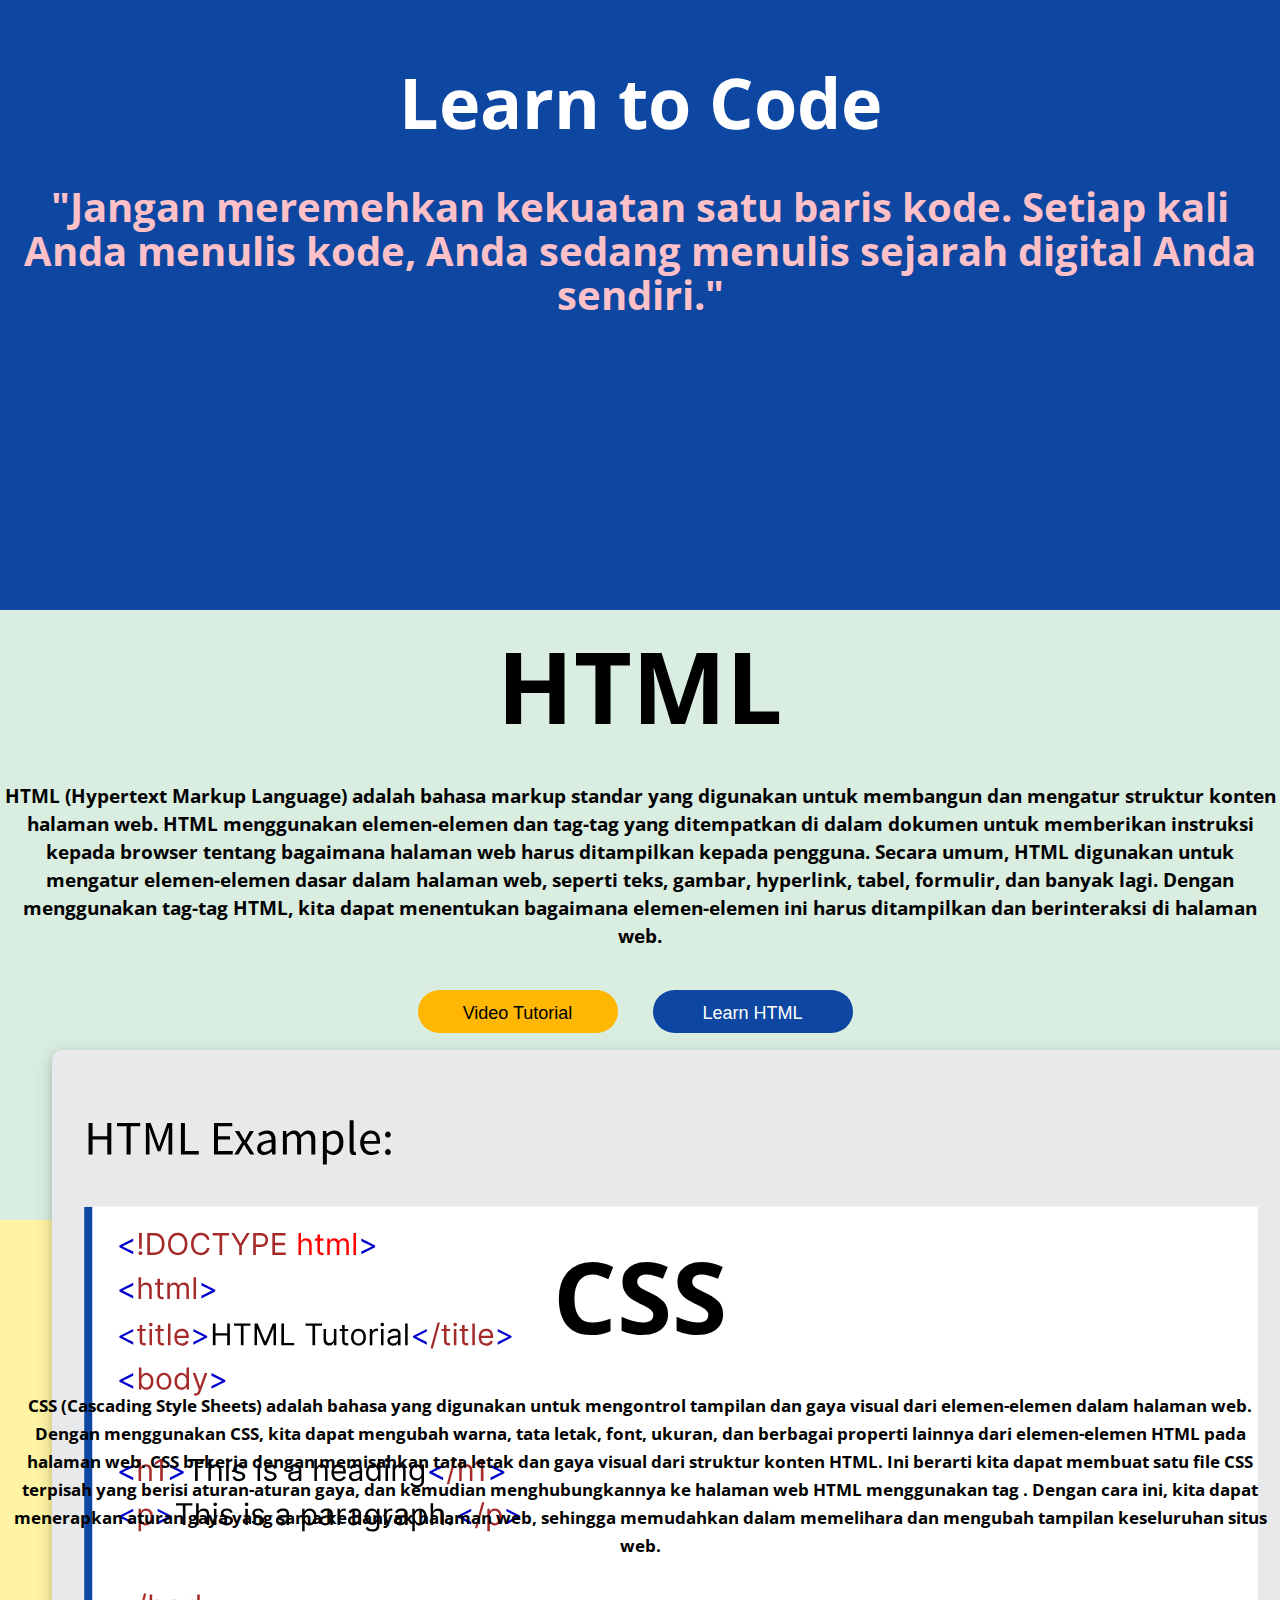
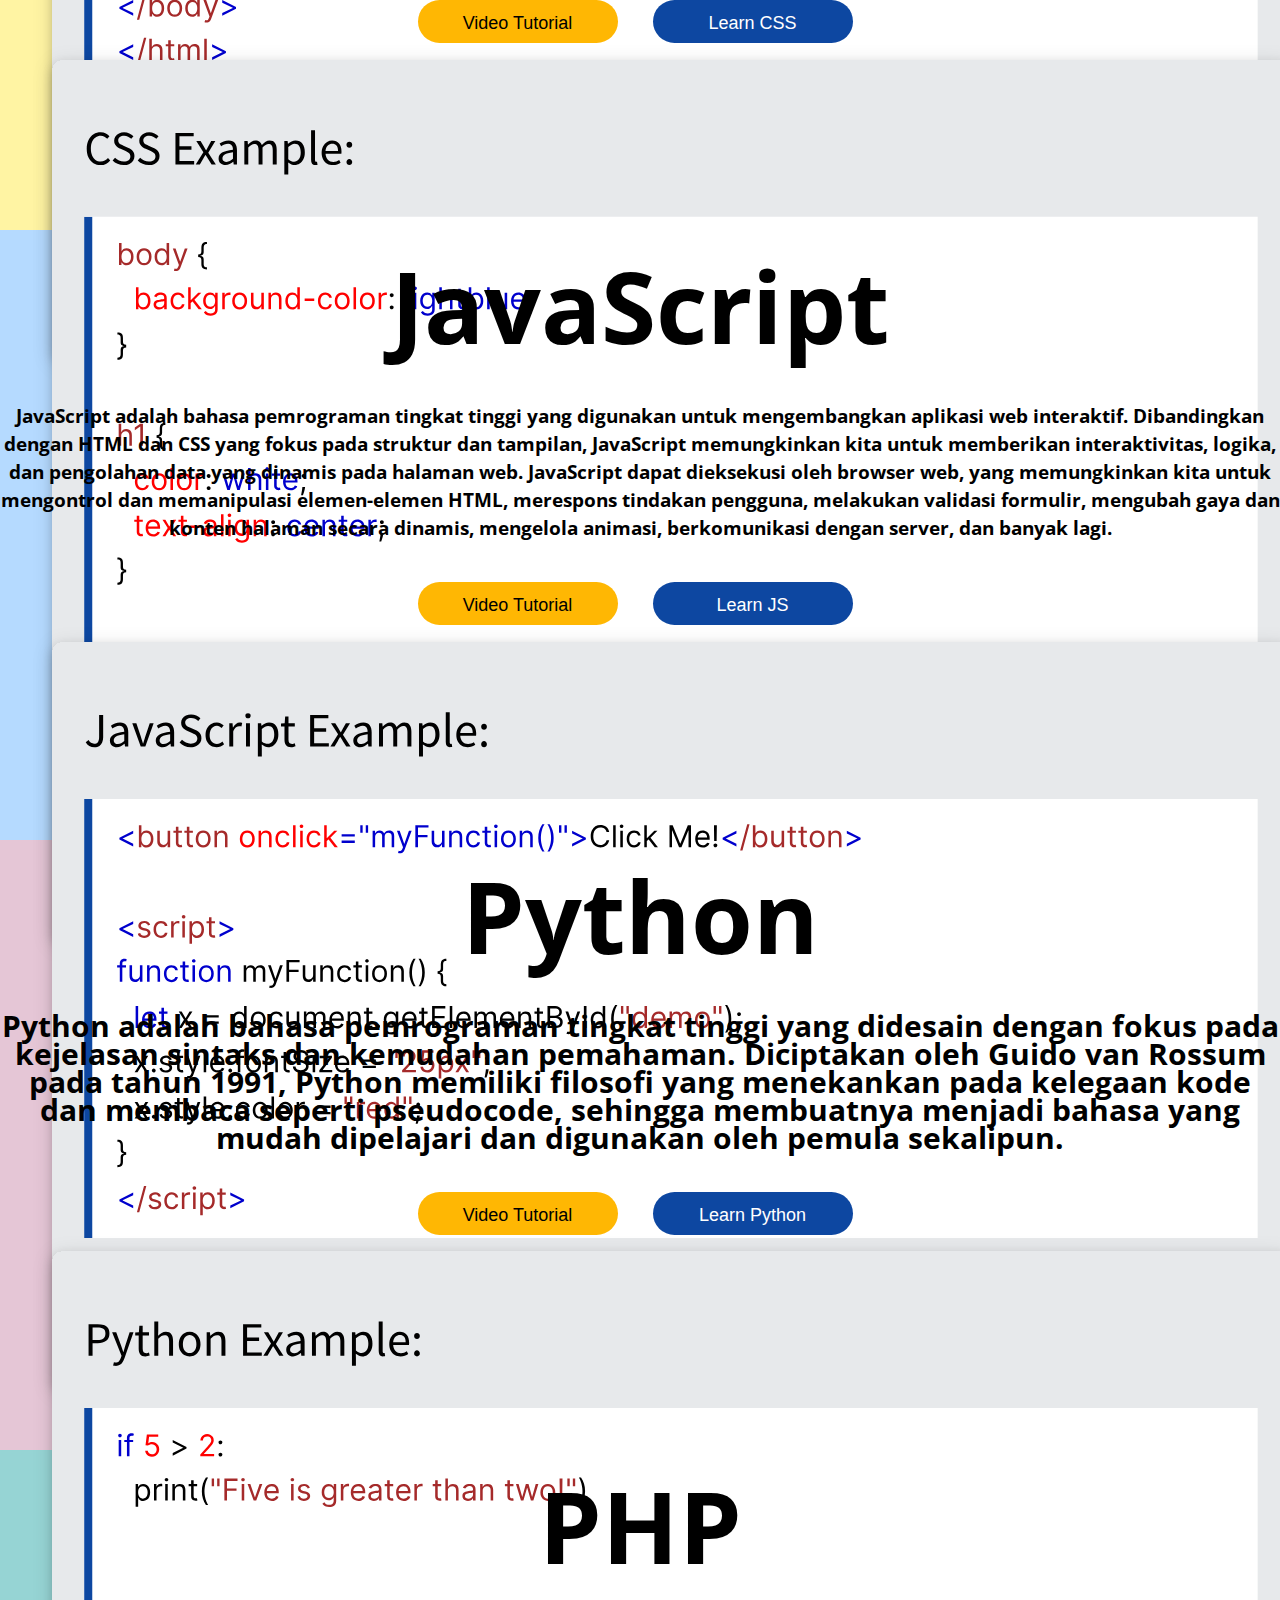
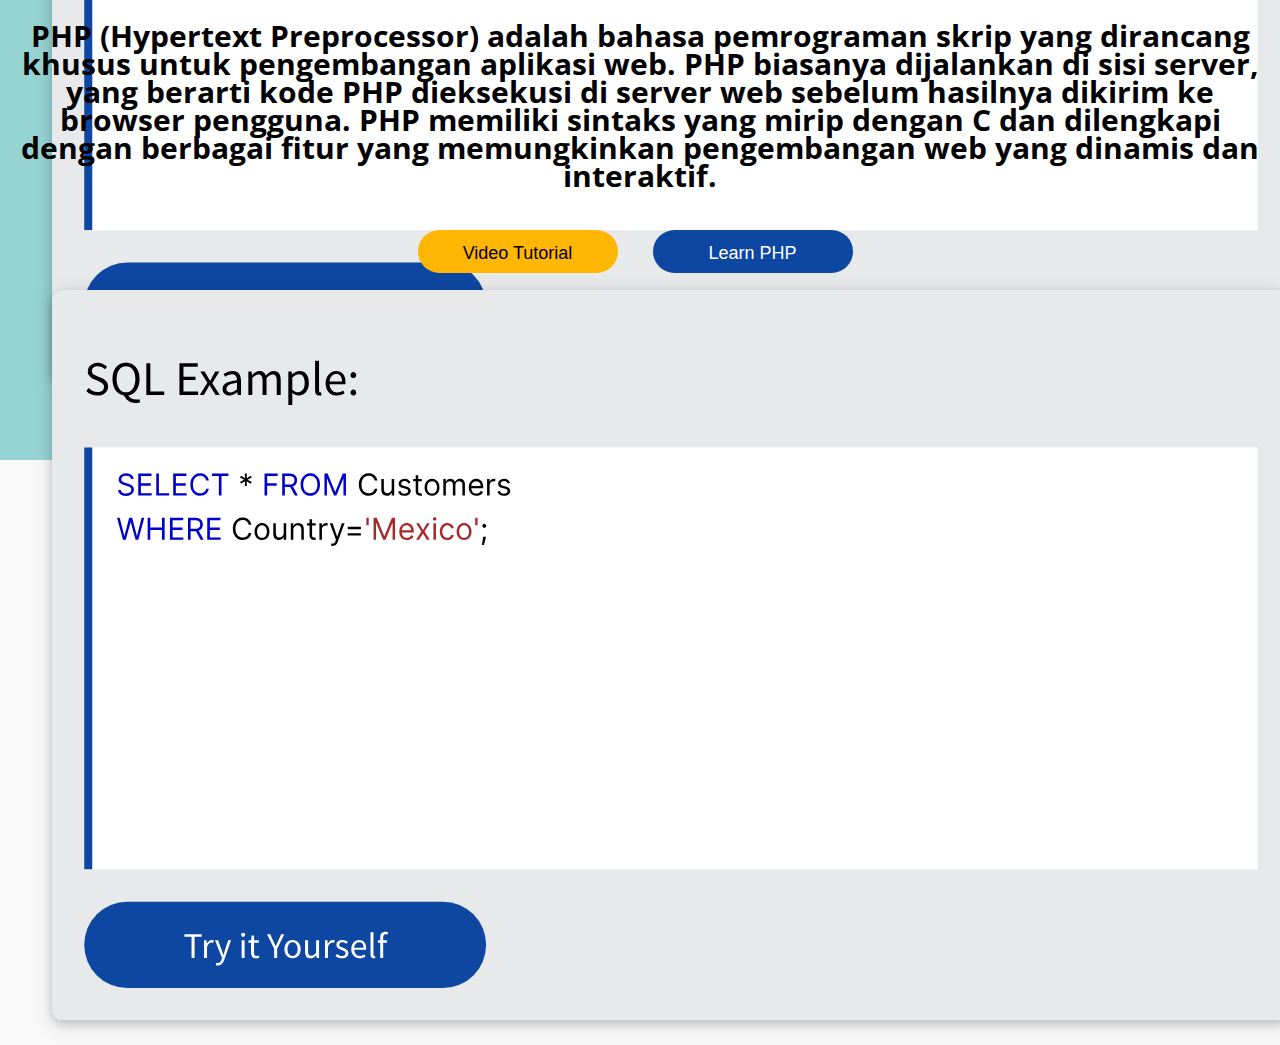
==== bahasa.html @ eb4bd9aa "done" ====
<!DOCTYPE html>
<html lang="en">
<head>
    <meta charset="UTF-8">
    <meta http-equiv="X-UA-Compatible" content="IE=edge">
    <meta name="viewport" content="width=device-width, initial-scale=1.0">
    <title>TI</title>
  <link rel="icon" type="image/svg+xml"
  href="data:image/svg+xml,<svg xmlns=%22http://www.w3.org/2000/svg%22 width=%22256%22 height=%22256%22 viewBox=%220 0 100 100%22><rect width=%22100%22 height=%22100%22 rx=%2250%22 fill=%22%232da6ff%22></rect><path d=%22M60.80 22.73L60.80 22.73Q61.25 23.45 61.65 24.66Q62.06 25.88 62.06 27.32L62.06 27.32Q62.06 29.75 60.93 31.01Q59.81 32.27 57.83 32.27L57.83 32.27L45.41 32.27L45.41 77.27Q44.69 77.45 43.16 77.72Q41.63 77.99 40.01 77.99L40.01 77.99Q36.59 77.99 35.15 76.73Q33.71 75.47 33.71 72.50L33.71 72.50L33.71 32.27L18.59 32.27Q18.14 31.46 17.73 30.29Q17.33 29.12 17.33 27.68L17.33 27.68Q17.33 25.16 18.45 23.95Q19.58 22.73 21.56 22.73L21.56 22.73L60.80 22.73ZM77.27 77.99L77.27 77.99Q73.85 77.99 72.41 76.73Q70.97 75.47 70.97 72.50L70.97 72.50L70.97 22.73Q71.78 22.55 73.31 22.28Q74.84 22.01 76.37 22.01L76.37 22.01Q79.61 22.01 81.14 23.18Q82.67 24.35 82.67 27.50L82.67 27.50L82.67 77.27Q81.86 77.45 80.38 77.72Q78.89 77.99 77.27 77.99Z%22 fill=%22%23fff%22></path></svg>" />
  <link rel="stylesheet" href="slider.css">
  <link rel="stylesheet" href="responsif.css">
  <link rel="stylesheet" href="style.css">
</head>
<body>
    <!-- SECTION 1-->
    <section style="background-color: #0D47A1; width: 100%; height: 610px;">
        <div class="container">
            <div class="row">
                <div class="col-md-12">
                <h1 class="learn">Learn to Code</h1>
                <p class="look">"Jangan meremehkan kekuatan satu baris kode. Setiap kali Anda menulis kode, Anda sedang menulis sejarah digital Anda sendiri."</p>
                </div>
            </div>
        </div>
    </section>
    <!-- SECTION 1 END-->

    <!-- SECTION 2 -->
    <section style="background-color: #D9EEE1; width: 100%; height: 610px;">
        <div class="container">
            <div class="row">
                <div class="col-md-6">
                    <h1 class="french">HTML</h1><br>
                    <p class="fries">HTML (Hypertext Markup Language) adalah bahasa markup standar yang digunakan untuk membangun dan mengatur struktur konten halaman web. HTML menggunakan elemen-elemen dan tag-tag yang ditempatkan di dalam dokumen untuk memberikan instruksi kepada browser tentang bagaimana halaman web harus ditampilkan kepada pengguna.
                         Secara umum, HTML digunakan untuk mengatur elemen-elemen dasar dalam halaman web, seperti teks, gambar, hyperlink, tabel, formulir, dan banyak lagi. Dengan menggunakan tag-tag HTML, kita dapat menentukan bagaimana elemen-elemen ini harus ditampilkan dan berinteraksi di halaman web.</p>
                <div class="satu">
                    <button class="dua">Video Tutorial</button>
                    <button class="tiga">Learn HTML</button>
                </div>
                </div>
                <div class="col-md-6">
                    <img src="assets/img/div.w3-hide-small.svg" class="prancis">
                </div>
            </div>
        </div>
    </section>
    <!-- SECTION 2 END-->

    <!-- SECTION 3 -->
    <section style="background-color: #FFF4A3; width: 100%; height: 610px;">
        <div class="container">
            <div class="row">
                <div class="col-md-6">
                    <h1 class="french">CSS</h1><br>
                    <p class="fries" style="font-size: 17px !important;">CSS (Cascading Style Sheets) adalah bahasa yang digunakan untuk mengontrol tampilan dan gaya visual dari elemen-elemen dalam halaman web. Dengan menggunakan CSS, kita dapat mengubah warna, tata letak, font, ukuran, dan berbagai properti lainnya dari elemen-elemen HTML pada halaman web.
                        CSS bekerja dengan memisahkan tata letak dan gaya visual dari struktur konten HTML. Ini berarti kita dapat membuat satu file CSS terpisah yang berisi aturan-aturan gaya, dan kemudian menghubungkannya ke halaman web HTML menggunakan tag <link>. Dengan cara ini, kita dapat menerapkan aturan gaya yang sama ke banyak halaman web, sehingga memudahkan dalam memelihara dan mengubah tampilan keseluruhan situs web.</p>
                <div class="satu">
                    <button class="dua">Video Tutorial</button>
                    <button class="tiga">Learn CSS</button>
                </div>
                </div>
                <div class="col-md-6">
                    <img src="assets/img/div.w3-hide-small (1).svg" class="prancis">
                </div>
            </div>
        </div>
    </section>
    <!-- SECTION 3 END -->

    <!-- SECTION 4 -->
    <section style="background-color: #B5DAFF; width: 100%; height: 610px;">
        <div class="container">
            <div class="row">
                <div class="col-md-6">
                    <h1 class="french">JavaScript</h1><br>
                    <p class="fries">JavaScript adalah bahasa pemrograman tingkat tinggi yang digunakan untuk mengembangkan aplikasi web interaktif. Dibandingkan dengan HTML dan CSS yang fokus pada struktur dan tampilan, JavaScript memungkinkan kita untuk memberikan interaktivitas, logika, dan pengolahan data yang dinamis pada halaman web.
                        JavaScript dapat dieksekusi oleh browser web, yang memungkinkan kita untuk mengontrol dan memanipulasi elemen-elemen HTML, merespons tindakan pengguna, melakukan validasi formulir, mengubah gaya dan konten halaman secara dinamis, mengelola animasi, berkomunikasi dengan server, dan banyak lagi.</p>
                <div class="satu">
                    <button class="dua">Video Tutorial</button>
                    <button class="tiga">Learn JS</button>
                </div>
                </div>
                <div class="col-md-6">
                    <img src="assets/img/div.w3-hide-small (2).svg" class="prancis">
                </div>
            </div>
        </div>
    </section>
    <!-- SECTION 4 END -->

    <!-- SECTION 5 -->
    <section style="background-color: #E5C6D6; width: 100%; height: 610px;">
        <div class="container">
            <div class="row">
                <div class="col-md-6">
                    <h1 class="french">Python</h1><br>
                    <p class="fries" style="font-size: 30px !important;">Python adalah bahasa pemrograman tingkat tinggi yang didesain dengan fokus pada kejelasan sintaks dan kemudahan pemahaman. Diciptakan oleh Guido van Rossum pada tahun 1991, Python memiliki filosofi yang menekankan pada kelegaan kode dan membaca seperti pseudocode, sehingga membuatnya menjadi bahasa yang mudah dipelajari dan digunakan oleh pemula sekalipun.</p>
                <div class="satu">
                    <button class="dua">Video Tutorial</button>
                    <button class="tiga">Learn Python</button>
                </div>
                </div>
                <div class="col-md-6">
                    <img src="assets/img/div.w3-hide-small (3).svg" class="prancis">
                </div>
            </div>
        </div>
    </section>
    <!-- SECTION 5 END -->

    <!-- SECTION 6 -->
    <section style="background-color: #96d4d4; width: 100%; height: 610px;">
        <div class="container">
            <div class="row">
                <div class="col-md-6">
                    <h1 class="french">PHP</h1><br>
                    <p class="fries" style="font-size: 30px !important;">PHP (Hypertext Preprocessor) adalah bahasa pemrograman skrip yang dirancang khusus untuk pengembangan aplikasi web. PHP biasanya dijalankan di sisi server, yang berarti kode PHP dieksekusi di server web sebelum hasilnya dikirim ke browser pengguna.
                        PHP memiliki sintaks yang mirip dengan C dan dilengkapi dengan berbagai fitur yang memungkinkan pengembangan web yang dinamis dan interaktif.</p>
                <div class="satu">
                    <button class="dua">Video Tutorial</button>
                    <button class="tiga">Learn PHP</button>
                </div>
                </div>
                <div class="col-md-6">
                    <img src="assets/img/div.w3-hide-small (4).svg" class="prancis">
                </div>
            </div>
        </div>
    </section>
    <!-- SECTION 6 END -->


</body>
</html>
---- style.css ----
@import url('https://fonts.googleapis.com/css2?family=Open+Sans&family=Potta+One&display=swap');

* {
    margin: 0;
    padding: 0;
    box-sizing: border-box;
    /* outline: 1px solid red; */

}

body {
    overflow-x: hidden;
    font-family: 'Open Sans', sans-serif !important;
    background-color: #f8f8f8;
}

/* nvbar */
* {
    margin: 0;
    padding: 0;
    box-sizing: border-box;
}

body {
    overflow-x: hidden;
}

nav {
    position: fixed;
    top: 0;
    right: 0;
    left: 0;
    display: flex;
    flex-wrap: wrap;
    justify-content: center;
    align-items: center;
    background-color: #f8f8f800;
    padding: 20px;
    z-index: 2;
    transition: all 0.5s ease-in-out;
    -webkit-transition: all 0.5s ease-in-out;
    -moz-transition: all 0.5s ease-in-out;
    -ms-transition: all 0.5s ease-in-out;
    -o-transition: all 0.5s ease-in-out;
}

.nav-links {
    display: flex;
    justify-content: space-around;
    width: 50%;
}

.nav-links li {
    list-style: none;
}

.nav-links a {
    position: relative;
    text-decoration: none;
    color: #ffffff;
}

.nav-links a::before {
    content: "";
    position: absolute;
    bottom: -2px;
    left: 0;
    width: 0;
    height: 2px;
    background-color: #333;
    transition: all 0.3s ease-in-out;
}

.nav-links a:hover::before {
    width: 100%;
    left: 0;
}


.burger {
    display: none;
    flex-direction: column;
    cursor: pointer;
}

.burger div {
    width: 25px;
    height: 3px;
    background-color: #333;
    margin: 3px;
    transition: all 0.5s ease-in-out;
}

.scrolled-nav {
    opacity: 1;
    color: #000 !important;
    transition: all 0.5s ease-in-out !important;
    -webkit-transition: all 0.5s ease-in-out !important;
    -moz-transition: all 0.5s ease-in-out !important;
    -ms-transition: all 0.5s ease-in-out !important;
    -o-transition: all 0.5s ease-in-out !important;
}

@media screen and (max-width: 768px) {
    .nav-links a {
        position: relative;
        text-decoration: none;
        color: #000000;
    }

    nav {
        display: flex;
        justify-content: space-between;
        align-items: center;
        background-color: #f8f8f800;
        padding: 20px;
    }

    .scrolled-mini {
        background-color: #f8f8f8 !important;
        border-radius: 40px 40px 0 0 !important;
        -webkit-border-radius: 40px 40px 0 0 !important;
        -moz-border-radius: 40px 40px 0 0 !important;
        -ms-border-radius: 40px 40px 0 0 !important;
        -o-border-radius: 40px 40px 0 0 !important;
    }

    .burger {
        display: flex;
        z-index: 2;
    }

    .nav-links {
        margin-top: -5px;
        flex-direction: column;
        justify-content: center;
        align-items: center;
        opacity: 0;
        transform: translateY(-100%);
        position: absolute;
        padding: 10px;
        top: 67px;
        left: 0;
        width: 100%;
        background-color: #f8f8f8;
        transition: all 0.5s ease-in-out;
        border-radius: 0 0 40px 40px !important;
        -webkit-border-radius: 0 0 40px 40px !important;
        -moz-border-radius: 0 0 40px 40px !important;
        -ms-border-radius: 0 0 40px 40px !important;
        -o-border-radius: 0 0 40px 40px !important;
        box-shadow: 2px 10px 10px rgba(0, 0, 0, 0.2);
    }

    .nav-links.nav-active {
        opacity: 1;
        transform: translateY(0%);
    }

    .nav-links li {
        opacity: 0;
        padding: 10px;
        transform: translateY(-20px);
        transition: opacity 0.5s ease-in-out, transform 0.5s ease-in-out;
    }

    .nav-links.nav-active li {
        opacity: 1;
        transform: translateY(0);
    }

    .nav-links li:nth-child(1) {
        transition-delay: 0.2s;
    }

    .nav-links li:nth-child(2) {
        transition-delay: 0.4s;
    }

    .nav-links li:nth-child(3) {
        transition-delay: 0.6s;
    }

    .nav-links li:nth-child(4) {
        transition-delay: 0.8s;
    }

    .burger.open .line:nth-child(1) {
        transform: rotate(-45deg) translate(-7px, 6px);
    }

    .burger.open .line:nth-child(2) {
        opacity: 0;
    }

    .burger.open .line:nth-child(3) {
        transform: rotate(45deg) translate(-6px, -6px);
    }

}


.rounded-circle {
    border-radius: 50%;
    width: 100%;
    height: 100%;
    object-fit: cover;
    object-position: center;
}

/* ! text */
.desc {
    text-align: justify;
}

.desc-p {
    font-size: 15px;
    text-align: justify;
}

.desc-p2 {
    font-size: 15px;
    text-align: justify;
}

@import url('https://fonts.googleapis.com/css2?family=Open+Sans&family=Potta+One&family=Ubuntu:wght@300;400;500;700&display=swap');
@import url('https://fonts.googleapis.com/css2?family=Mina:wght@700&display=swap');

.title {
    font-family: 'Ubuntu', sans-serif;
    font-size: 70px;
    font-weight: 700;
    margin-bottom: 20px;
}

.sub-title {
    color: #FFB703;
    font-family: 'Ubuntu', sans-serif;
    font-weight: 400;
    font-size: 30px;
}

@media screen and (max-width: 768px) {
    .title {
        font-size: 50px;
        font-weight: 700;
        margin-bottom: 20px;
    }

    .sub-title {
        color: #FFB703;
        font-family: 'Ubuntu', sans-serif;
        font-weight: 400;
        font-size: 20px;
    }
}

/* button */
.cta {
    position: relative;
    margin: auto;
    padding: 12px 18px;
    transition: all 0.2s ease;
    border: none;
    background: none;
}

.cta1 {
    position: relative;
    margin: auto;
    padding: 12px 18px;
    transition: all 0.2s ease;
    border: none;
    background: none;
}

.cta:before {
    content: "";
    position: absolute;
    top: 0;
    left: 0;
    display: block;
    border-radius: 50px;
    background: #FFB703;
    width: 45px;
    height: 45px;
    transition: all 0.3s ease;
}

.cta1:before {
    content: "";
    position: absolute;
    top: 0;
    left: 0;
    display: block;
    border-radius: 50px;
    background: #C5D3E9;
    width: 45px;
    height: 45px;
    transition: all 0.3s ease;
}

.cta span {
    position: relative;
    font-family: "Ubuntu", sans-serif;
    font-size: 18px;
    font-weight: 700;
    letter-spacing: 0.05em;
    color: #234567;
}

.cta1 span {
    position: relative;
    font-family: "Ubuntu", sans-serif;
    font-size: 18px;
    font-weight: 700;
    letter-spacing: 0.05em;
    color: #ffffff;
}

.cta svg {
    position: relative;
    top: 0;
    margin-left: 10px;
    fill: none;
    stroke-linecap: round;
    stroke-linejoin: round;
    stroke: #234567;
    stroke-width: 2;
    transform: translateX(-5px);
    transition: all 0.3s ease;
}

.cta1 svg {
    position: relative;
    top: 0;
    margin-left: 10px;
    fill: none;
    stroke-linecap: round;
    stroke-linejoin: round;
    stroke: #ffffff;
    stroke-width: 2;
    transform: translateX(-5px);
    transition: all 0.3s ease;
}

.cta:hover:before {
    width: 100%;
    background: #FFB703;
}

.cta1:hover:before {
    width: 100%;
    background:#FFB703;
}

.cta:hover svg {
    transform: translateX(0);
}

.cta:hover svg {
    transform: translateX(0);
}

.cta:active {
    transform: scale(0.95);
}

.cta:active {
    transform: scale(0.95);
}

/* card */
.inner {
    --bg-color: #4EA5D9;
    --bg-color-light: #9bc4db;
    --text-color-hover: #fff;
    --box-shadow-color: #4ea6d96c;
}

.sutter1 {
    --bg-color-light: #d12828;
    --text-color-hover: #ec4040;
    --box-shadow-color: #fc2b2b6c;
    
}

.sutter2 {
    --bg-color-light: #11bc58;
    --text-color-hover: #2bff2b;
    --box-shadow-color: #14ea3b6c;
}

.sutter3 {
    --bg-color-light: #9317da;
    --text-color-hover: #9318d1;
    --box-shadow-color: #842ee76c;
}

.sutter4 {
    --bg-color-light: #11bc58;
    --text-color-hover: #2bff2b;
    --box-shadow-color: #14ea3b6c;
}

.sutter5 {
    --bg-color-light: #9317da;
    --text-color-hover: #9318d1;
    --box-shadow-color: #842ee76c;
}

.sutter6 {
    --bg-color-light: #d12828;
    --text-color-hover: #ec4040;
    --box-shadow-color: #fc2b2b6c;
}

/* .inner {
    --bg-color: #FFB703;
    --bg-color-light: #ffd774;
    --text-color-hover: #fff;
    --box-shadow-color: #4ea6d96c;
} */

.card {
    padding: 10px;
    text-align: center;
    margin: 0 auto;
    width: 220px;
    height: 321px;
    background: #fff;
    border-radius: 40px;
    overflow: hidden;
    display: flex;
    flex-direction: column;
    justify-content: center;
    align-items: center;
    position: relative;
    box-shadow: 0 14px 26px rgba(0, 0, 0, 0.04);
    transition: all 0.3s ease-out;
    text-decoration: none;
}

.card:hover {
    transform: translateY(-5px) scale(1.005) translateZ(0);
    box-shadow: 0 24px 36px rgba(0, 0, 0, 0.11),
        0 24px 46px var(--box-shadow-color);
}

.card:hover .overlay {
    transform: scale(4) translateZ(0);
}

.card:hover .circle {
    border-color: var(--bg-color-light);
    background: var(--bg-color);
}

.card:hover .circle:after {
    background: var(--bg-color-light);
}

.card:hover p {
    color: var(--text-color-hover);
}

.card p {
    font-size: 17px;
    color: #4c5656;
    margin-top: 30px;
    z-index: 3;
    transition: color 0.3s ease-out;
}

.circle {
    width: 131px;
    height: 131px;
    border-radius: 50%;
    background: #fff;
    border: 2px solid var(--bg-color);
    display: flex;
    justify-content: center;
    align-items: center;
    position: relative;
    z-index: 1;
    transition: all 0.3s ease-out;
}

.circle:after {
    content: "";
    width: 118px;
    height: 118px;
    display: block;
    position: absolute;
    background: var(--bg-color);
    border-radius: 50%;
    top: 7px;
    left: 7px;
    transition: opacity 0.3s ease-out;
}

.overlay {
    width: 118px;
    position: absolute;
    height: 118px;
    border-radius: 50%;
    background: var(--bg-color);
    top: 70px;
    left: 50px;
    z-index: 0;
    transition: transform 0.3s ease-out;
}

.f-icon {
    font-size: 50px;
    color: white;
    z-index: 3;
    transform: translateZ(0);
}

.merah {
    width: 131px;
    height: 131px;
    border-radius: 50%;
    background: #fff;
    display: flex;
    justify-content: center;
    align-items: center;
    position: relative;
    z-index: 1;
    transition: all 0.3s ease-out;
}

.ijo {
    width: 131px;
    height: 131px;
    border-radius: 50%;
    background: #fff;
    display: flex;
    justify-content: center;
    align-items: center;
    position: relative;
    z-index: 1;
    transition: all 0.3s ease-out;
}

.ungu {
    width: 131px;
    height: 131px;
    border-radius: 50%;
    background: #fff;
    display: flex;
    justify-content: center;
    align-items: center;
    position: relative;
    z-index: 1;
    transition: all 0.3s ease-out;
}

.merah:after {
    content: "";
    width: 118px;
    height: 118px;
    display: block;
    position: absolute;
    border-radius: 50%;
    top: 7px;
    left: 7px;
    transition: opacity 0.3s ease-out;
    background-image: url(assets/img/merah.png);
    background-size: cover;
}

.ijo:after {
    content: "";
    width: 118px;
    height: 118px;
    display: block;
    position: absolute;
    border-radius: 50%;
    top: 7px;
    left: 7px;
    transition: opacity 0.3s ease-out;
    background-image: url(assets/img/hijau.png);
    background-size: cover;
}

.ungu:after {
    content: "";
    width: 118px;
    height: 118px;
    display: block;
    position: absolute;
    border-radius: 50%;
    top: 7px;
    left: 7px;
    transition: opacity 0.3s ease-out;
    background-image: url(assets/img/ungu.png);
    background-size: cover;
}

/* blob */
.blobs-container {
    display: flex;
    flex-wrap: wrap;
    justify-content: center;
    align-items: center;
    gap: 40px;
}

.blob {
    position: relative;
    width: 200px;
    height: 200px;
    margin: 20px;
}

.blob svg {
    width: 100%;
    height: 100%;
}

.blob-content1 {
    position: absolute;
    top: 45%;
    left: 55%;
    transform: translate(-50%, -50%);
    text-align: center;
    color: #ffffff;
    font-size: 18px;
}
.blob-content2 {
    position: absolute;
    top: 54%;
    left: 54%;
    transform: translate(-50%, -50%);
    text-align: center;
    color: #ffffff;
    font-size: 18px;
}
.blob-content3 {
    position: absolute;
    top: 45%;
    left: 50%;
    transform: translate(-50%, -50%);
    text-align: center;
    color: #ffffff;
    font-size: 18px;
}
.blob-content4 {
    position: absolute;
    top: 53%;
    left: 55%;
    transform: translate(-50%, -50%);
    text-align: center;
    color: #ffffff;
    font-size: 18px;
}
.blob-content5 {
    position: absolute;
    top: 50%;
    left: 50%;
    transform: translate(-50%, -50%);
    text-align: center;
    color: #ffffff;
    font-size: 18px;
}
.blob-content6 {
    position: absolute;
    top: 55%;
    left: 55%;
    transform: translate(-50%, -50%);
    text-align: center;
    color: #ffffff;
    font-size: 18px;
}
.blob-content7 {
    position: absolute;
    top: 45%;
    left: 50%;
    transform: translate(-50%, -50%);
    text-align: center;
    color: #ffffff;
    font-size: 18px;
}
.blob-content8 {
    position: absolute;
    top: 53%;
    left: 53%;
    transform: translate(-50%, -50%);
    text-align: center;
    color: #ffffff;
    font-size: 18px;
}

.number {
    display: block;
    font-size: 24px;
    font-weight: bold;
}

.language {
    display: block;
}

/* blob animation 1-8 */
#bpath,
#bpath2,
#bpath3,
#bpath4,
#bpath5,
#bpath6,
#bpath7,
#bpath8 {
    fill: #4EA5D9;
    transition: all 0.3s ease-in-out;
}

.blob:hover #bpath,
.blob:hover #bpath2,
.blob:hover #bpath3,
.blob:hover #bpath4,
.blob:hover #bpath5,
.blob:hover #bpath6,
.blob:hover #bpath7,
.blob:hover #bpath8 {
    fill: #0099ff;
    transition: all 0.3s ease-in-out;
}


@media screen and (max-width: 768px) {
    .blobs-container {
        gap: initial;
    }

    .blob {
        width: 150px;
        height: 150px;
        margin: 0;
    }

    .number {
        font-size: 18px;
    }

    .language {
        font-size: 14px;
    }
}

/* gallery */
.row-c {
    margin: 5px;
    position: relative;
}

#gallery {
    display: grid;
    grid-template: repeat(3, 1fr)/repeat(6, 1fr);
    grid-gap: 0.5em;
}

@media (max-width: 800px) {
    #gallery {
        display: flex;
        align-items: flex-start;
        flex-wrap: wrap;
        justify-content: center;
    }

    #gallery>div {
        width: 46%;
        margin: 1%;
    }
}

@media (max-width: 800px) and (max-width: 350px) {
    #gallery>div {
        width: 98%;
    }
}

#gallery>div:nth-child(6n+1) {
    grid-column: span 2;
    grid-row: span 2;
}

#gallery>div:nth-child(2) {
    grid-column: span 3;
    grid-row: span 3;
}

#gallery>div:nth-child(4) {
    grid-column: span 1;
    grid-row: span 2;
}

#gallery>div>a {
    opacity: 0;
    position: absolute;
    color: #000;
    background-color: #000;
    font: bold 4em "Helvetica";
    text-shadow: 0 -1px 5px #fff, -1px 0px 5px #fff, 0 1px 5px #fff, 1px 0px 5px #fff;
    padding: 2rem;
    mix-blend-mode: difference;
    width: 100%;
    height: 100%;
    transition: all ease 1s;
}

#gallery>div>img {
    width: 100%;
    min-height: 100%;
    transition: all ease 1s;
    object-fit: cover;
}

#gallery>div:hover img {
    filter: blur(8px);
}

#gallery>div:hover a {
    opacity: 1;
}

#gallery>div {
    overflow: hidden;
    position: relative;
    box-shadow: 0 2px 8px 0 rgba(0, 0, 0, 0.2), 0 3px 20px 0 rgba(0, 0, 0, 0.19);
}

#gallery div,
#gallery a {
    display: flex;
    justify-content: center;
    align-items: center;
    text-decoration: none;
}

[id^=lightbox-] {
    position: fixed;
    top: 0;
    left: 0;
    width: 100vw;
    height: 100vh;
    background-color: rgba(0, 0, 0, 0.5);
    display: flex;
    opacity: 0;
    transition: opacity 450ms ease-in-out;
    align-items: center;
    justify-content: center;
    pointer-events: none;
}

[id^=lightbox-]:target {
    opacity: 1;
    pointer-events: inherit;
}

[id^=lightbox-]:target img {
    filter: blur(0);
}

[id^=lightbox-] .content {
    max-width: 90%;
    position: relative;
    color: #fff;
}

[id^=lightbox-] .content:hover>a.close {
    opacity: 1;
    transform: scale(1, 1);
}

[id^=lightbox-] .content:hover>.title {
    opacity: 1;
    transform: translateY(-3px);
}

[id^=lightbox-] .content:hover>.title::after {
    opacity: 1;
}

[id^=lightbox-] .content>* {
    transition: all 450ms ease-in-out;
}

[id^=lightbox-] .title {
    display: block;
    margin: 0;
    padding: 1em;
    position: absolute;
    bottom: 0;
    width: 100%;
    transform: translateY(50%);
    font-size: 1.5em;
    opacity: 0;
}

[id^=lightbox-] .title::after {
    content: " ";
    background-color: rgba(0, 0, 0, 0.4);
    bottom: 0;
    left: 0;
    height: 100%;
    width: 100%;
    position: absolute;
    transition: all 350ms ease-in-out 250ms;
    opacity: 0;
    transform-origin: bottom;
    mix-blend-mode: soft-light;
}

[id^=lightbox-] img {
    max-height: 80vh;
    max-width: 100%;
    margin: 0;
    padding: 0;
    filter: blur(50px);
}

[id^=lightbox-] a.close {
    width: 2em;
    height: 2em;
    position: absolute;
    right: 0;
    top: 0;
    background-color: rgba(0, 0, 0, 0.5);
    display: flex;
    align-items: center;
    justify-content: center;
    transform: scale(0, 0);
    opacity: 0;
    transform-origin: right top;
    text-decoration: none;
    color: #fff;
}

[id^=lightbox-] a.close::after {
    content: "X";
}

/* ---------------------------- */
/* ! Forkafest */
/* ---------------------------- */
.forkafest {
    font-family: 'Lilita One', cursive;
    font-style: normal !important;
    font-weight: 700 !important;
    font-size: 70px !important;
    line-height: 65px !important;
    background: linear-gradient(270deg, #f1f6fd 50%, #104EAD 100%);
    -webkit-background-clip: text;
    -webkit-text-fill-color: transparent;
    background-clip: text;
    background-size: 200%;
    color: transparent;
    margin-bottom: 30px;
}

.forkafest-sub {
    font-family: 'Mukta', sans-serif;
    font-size: 25px !important;
    font-weight: 400;
    margin-bottom: 30px;
}

.time-content {
    display: flex;
    column-gap: 30px;
    align-items: center;
}

.time {
    display: flex;
    align-items: center;
    flex-direction: column;
}

.time .angka, .time .teksis {
    color: #0D47A1;
    font-weight: 700;
}

.time .angka {
    font-size: 60px;
    line-height: 65px;
    font-size: normal;
}

.time .teksis {
    font-size: 24px;
    line-height: 65px;
    font-size: normal;
    text-transform: capitalize;
}

.brothree {
    font-family: 'Lilita One', cursive;
}

.brofour {
    font-family: 'Lilita One', cursive;
    display: flex;
    justify-content: center;
    text-align: center;
}

.allin {
    background-color: #d12828;
    color: #fff;
    border: 0;
    border-radius: 5px;
    box-shadow: rgba(0, 0, 0, 0.2);
    padding: 10px 25px;
    font-size: 14px;
}

.iyadong {
    background-color: #d12828;
    color: #fff;
    border: 0;
    border-radius: 5px;
    box-shadow: rgba(0, 0, 0, 0.2);
    padding: 10px 25px;
    font-size: 14px;
}

.modal-container {
    display: flex;
    align-items: center;
    justify-content: center;
    position: fixed;
    top: 0;
    left: 0;
    opacity: 0;
    pointer-events: none;
    height: 100%;
    width: 100%;
    background-color: rgba(0, 0, 0, 0.3);
    transition: opacity 0.3s ease-in-out;
    z-index: 9999;
}

.modal-container.show {
    opacity: 1;
    pointer-events: auto;
}

.modal {
    background-color: #fff;
     width: 600px;
     max-width: 100%;
     padding: 30px 50px;
     border-radius: 5px;
     box-shadow: rgba(0, 0, 0, 0.2);
     text-align: center;
}

.modal h1 {
    margin: 0;
}

.modal p {
    font-size: 14px;
    opacity: 0.7;
}

.rowo {
    display: flex;
    text-align: center;
    justify-content: center;
}

.timeline {
    position: relative;
    max-width: 1200px;
    margin: 100px auto;
}

.timeline-container {
    padding: 10px 50px !important;
    position: relative !important;
    width: 50%;
    animation: movedown 1s linear forwards;
    opacity: 0;
}

@keyframes movedown {
    0%{
        opacity: 1;
        transform: translateY(-30px);
    }
    100%{
        opacity: 1;
        transform: translateY(0px);
    }
}

.timeline-container:nth-child(1){
    animation-delay: 0s;   
}

.timeline-container:nth-child(2){
    animation-delay: 1s;   
}

.timeline-container:nth-child(3){
    animation-delay: 2s;   
}

.timeline-container:nth-child(4){
    animation-delay: 3s;   
}

.timeline-text-box {
    background-color: #fff;
    font-size: 15px;
    padding: 20px 30px !important;
    border-radius: 6px;
    position: relative !important;
}  

.left-container {
    left: 0;
}

.right-container {
    left: 50%;
}

.fa-solid {
    position: absolute;
    width: 40px;
    border-radius: 50%;
    right: 20px;
    top: 32px;
    z-index: 10;
}

.right-container .fa-solid {
    left: 85%;
}

.timeline::after {
    content: '';
    position: absolute;
    width: 6px;
    height: 100%;
    background: #fff;
    top: 0;
    left: 50%;
    margin-left: -3px;
    z-index: 4;
    animation: moveline 6s linear forwards;
}

@keyframes moveline {
    0%{
        height: 0;
    }
    100%{
        height: 100%;
    }
}
   
.timeline-text-box h2 {
    font-weight: 600;
}

.timeline-text-box small {
    display: inline-block;
    margin-bottom: 15px;
}

.left-container-arrow {
    height: 0;
    width: 0;
    position: absolute;
    top: 28px;
    z-index: 1;
    border-top: 15px solid transparent;
    border-bottom: 15px solid transparent;
    border-right: solid transparent;
    border-left: 15px solid #fff;
    right: -15px;
}

.right-container-arrow {
    height: 0;
    width: 0;
    position: absolute;
    top: 28px;
    z-index: 1;
    border-top: 15px solid transparent;
    border-bottom: 15px solid transparent;
    border-right: 15px solid #fff;
    left: -15px;
}

@media screen and (max-width: 600px){
    .timeline {
        margin: 50px auto;
    }
    .timeline::after {
        left: 31px;
    }
    .timeline-container {
        width: 100%;
        padding-left: 80px;
        padding-right: 25px;
    }
    .timeline-text-box {
        font-size: 13px;
    }
    .timeline-text-box small {
        margin-bottom: 10px;
    }
    .right-container {
        left: 0;
    }
    .left-container .fa-solid, .right-container .fa-solid{
        left: 10px;
    }
    .left-container-arrow, .right-container-arrow {
        border-right: 15px solid #fff;
        border-left: 0;
        left: 15px;
    }
}

.learn {
    font-size: 70px;
    font-style: normal;
    line-height: 105px;
    font-weight: 700;
    color: #ffffff;
    display: flex;
    align-items: center;
    justify-content: center;
    text-align: center;
    padding-top: 50px;
}

.look {
    color: #FFC0C7;
    display: flex;
    text-align: center;
    align-items: center;
    justify-content: center;
    font-size: 40px;
    font-weight: 700;
    line-height: 44px;
    padding-top: 30px;
}

.french {
    display: flex;
    text-align: center;
    justify-content: center;
    align-items: center;
    font-size: 100px;
    font-weight: 700;
    font-style: normal;
    color: #000;
    line-height: 150px;
}

.fries {
    display: flex;
    text-align: center;
    justify-content: center;
    align-items: center;
    font-size: 19px;
    font-weight: 700;
    font-style: normal;
    color: #000;
    line-height: 28px;
}

.prancis {
    width: 100%;
    height: 100%;
    display: flex;
    align-items: center;
    justify-content: center;
    border: 5px;
    border-radius: 5px;
    margin-left: 30px;
}

.satu {
    display: flex;
    justify-content: center;
    margin-top: 40px;

}

.dua {
    width: 200px;
    height: 43px;
    padding: 10px 20px;
    background-color: #FFB703;
    color: #000;
    font-size: 18px;
    line-height: 27px;
    font-weight: 400;
    border: none;
    border-radius: 25px;
    margin-right: 35px;
}

.dua:last-child {
    margin-right: 0;
}

.tiga {
    width: 200px;
    height: 43px;
    padding: 10px 20px;
    background-color: #0D47A1;
    color: #ffffff;
    font-size: 18px;
    line-height: 27px;
    font-weight: 400;
    border: none;
    border-radius: 25px;
    margin-right: 10px;
}
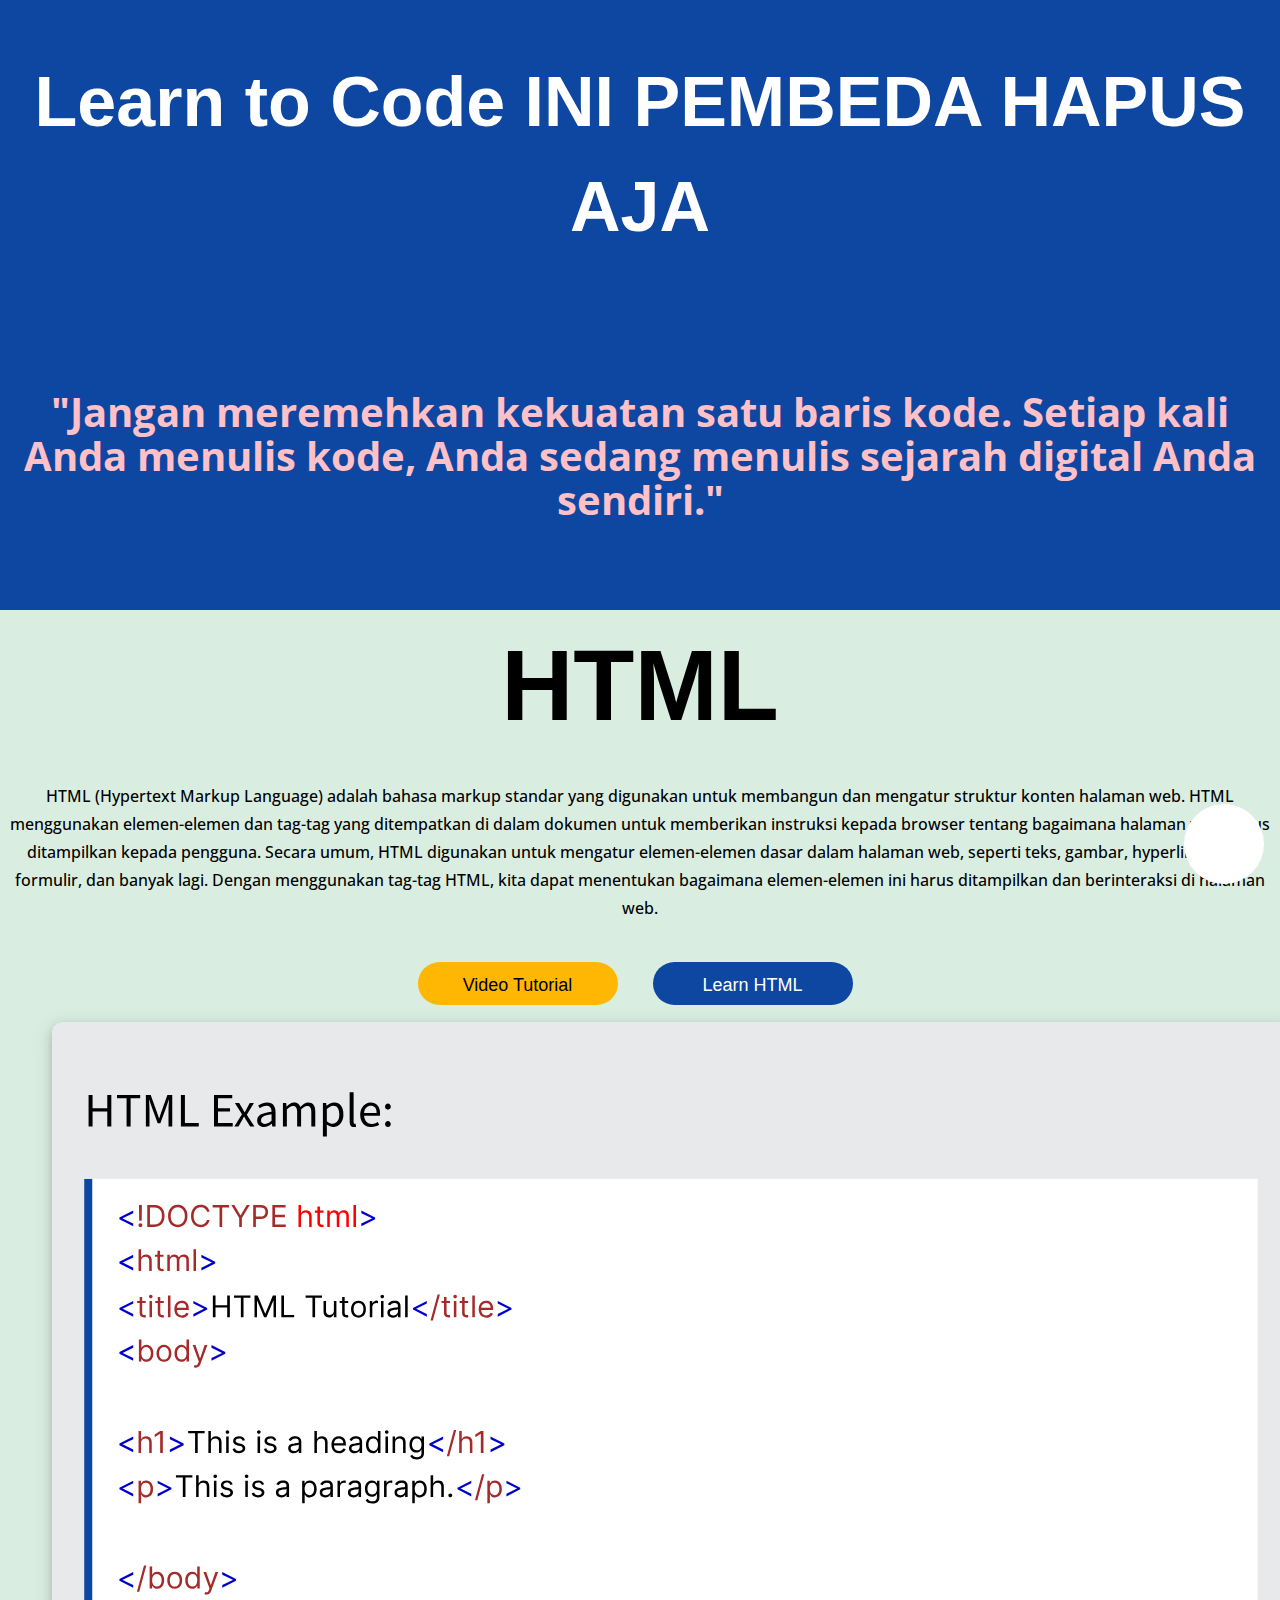
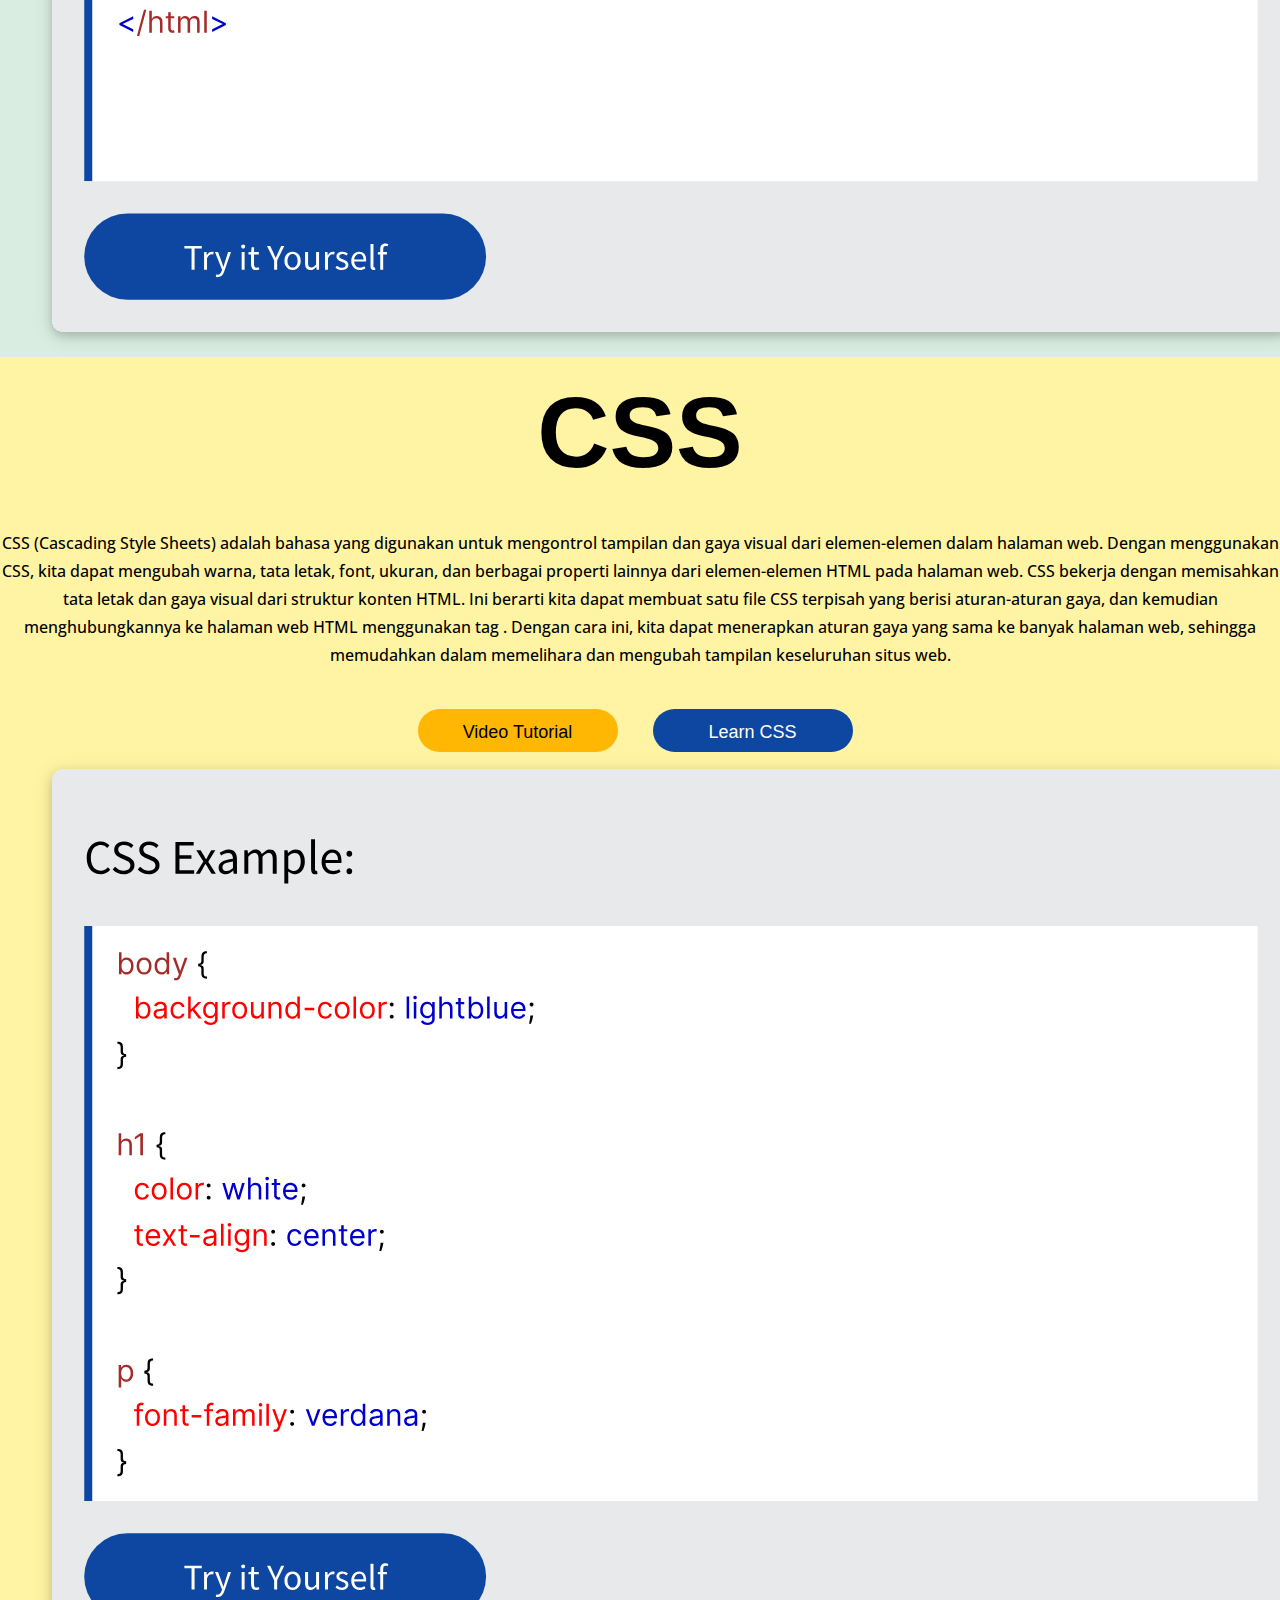
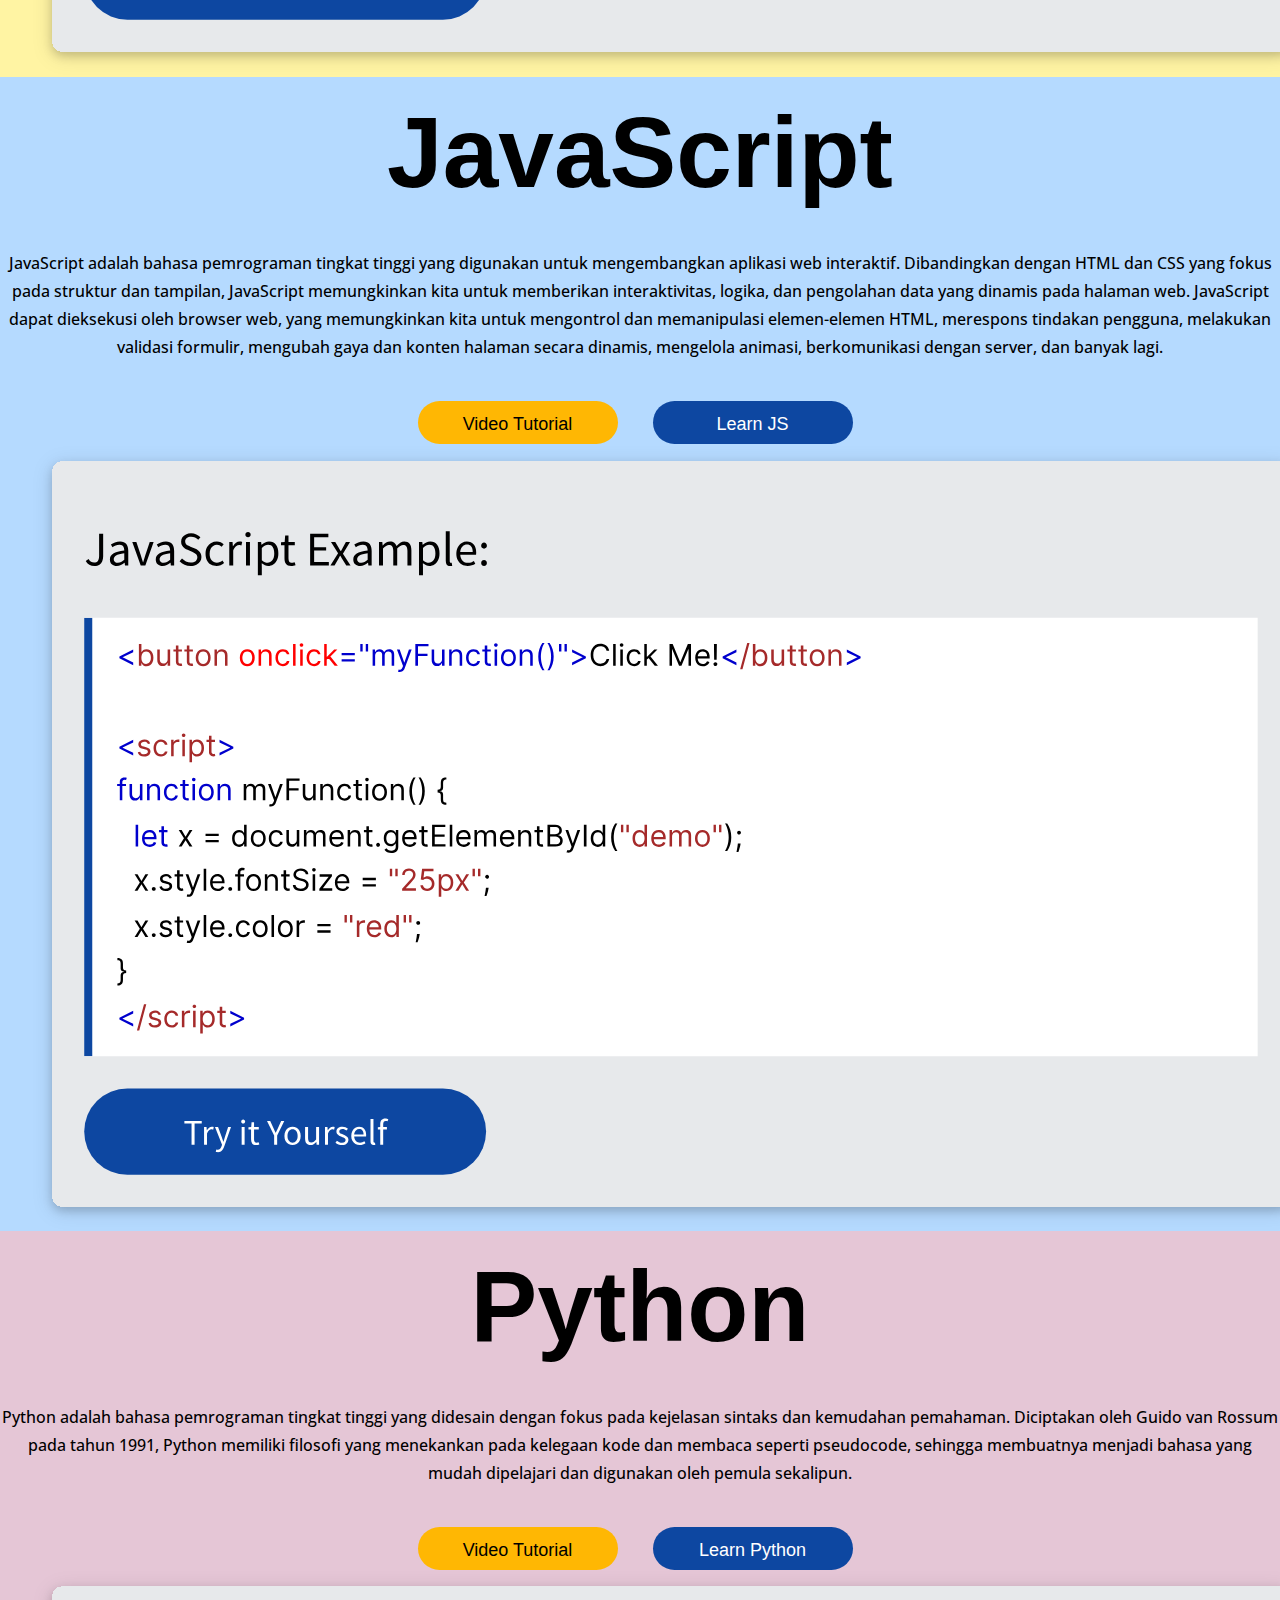
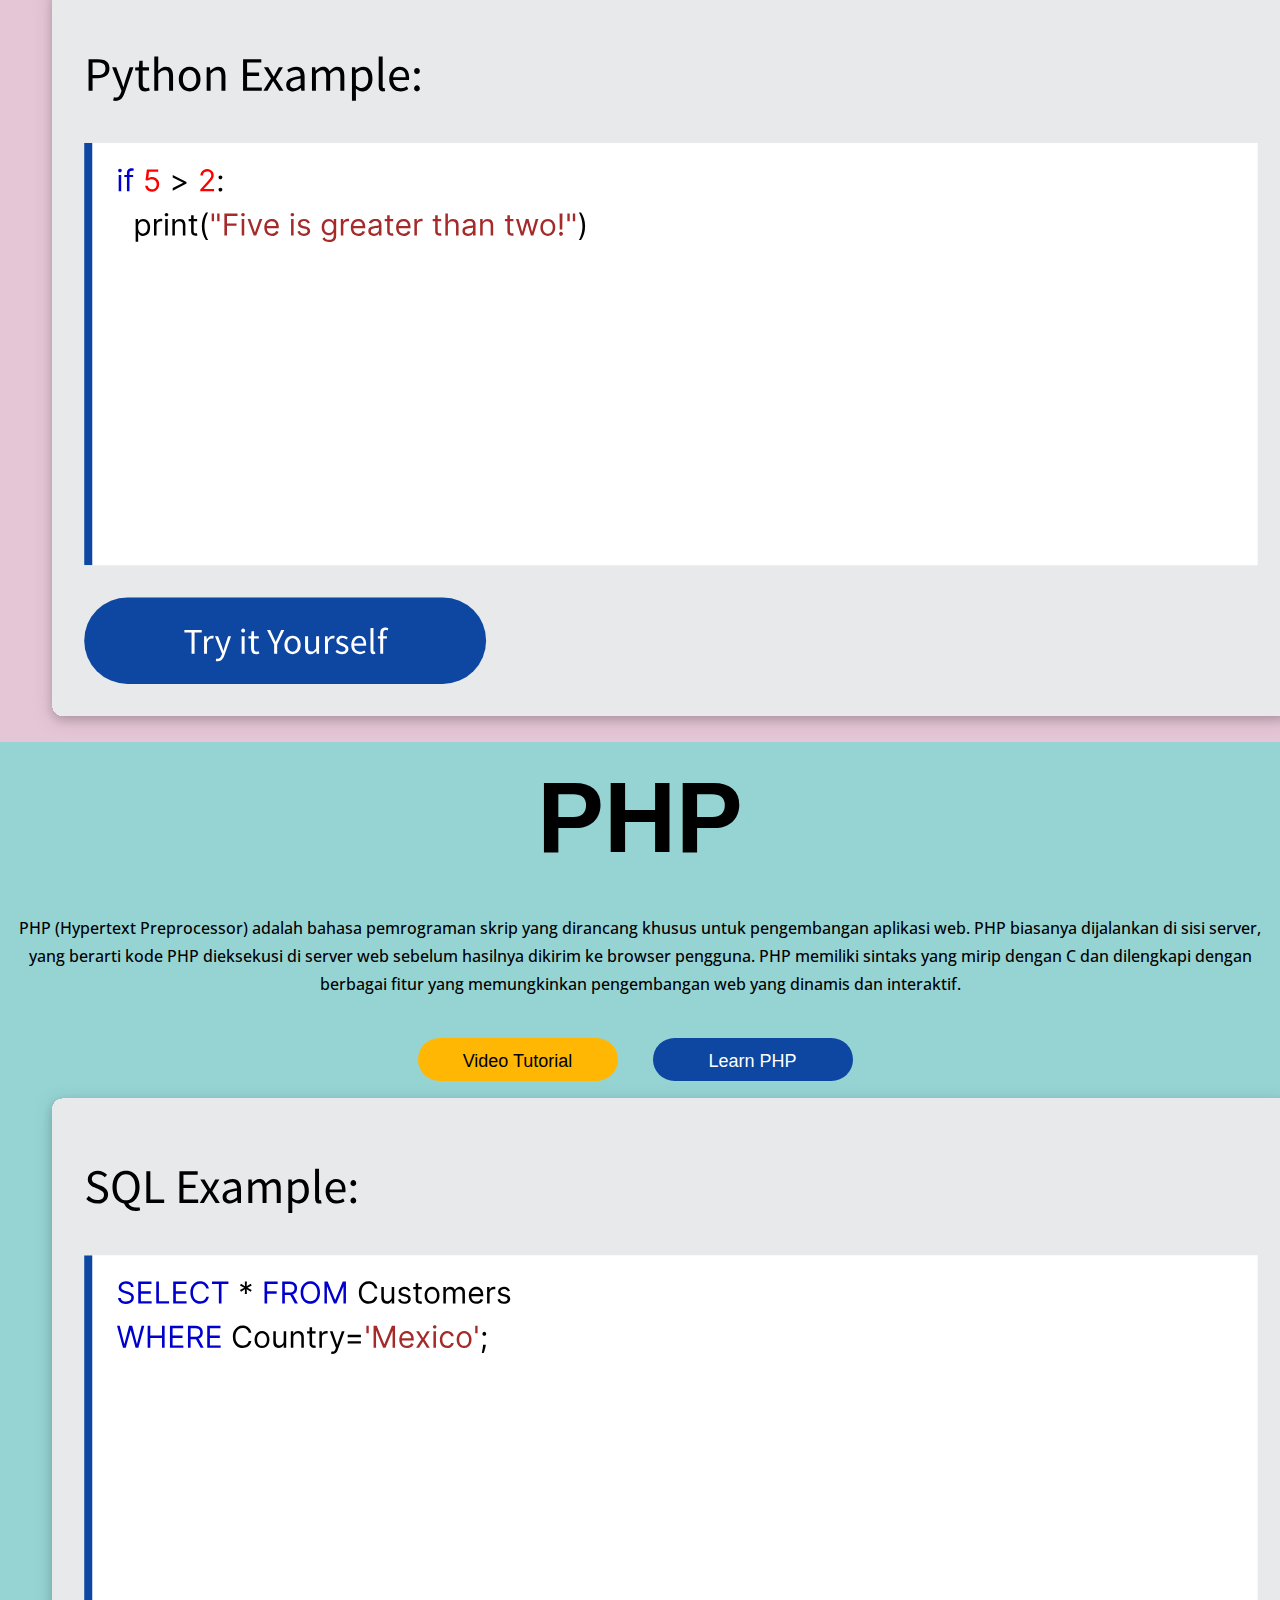
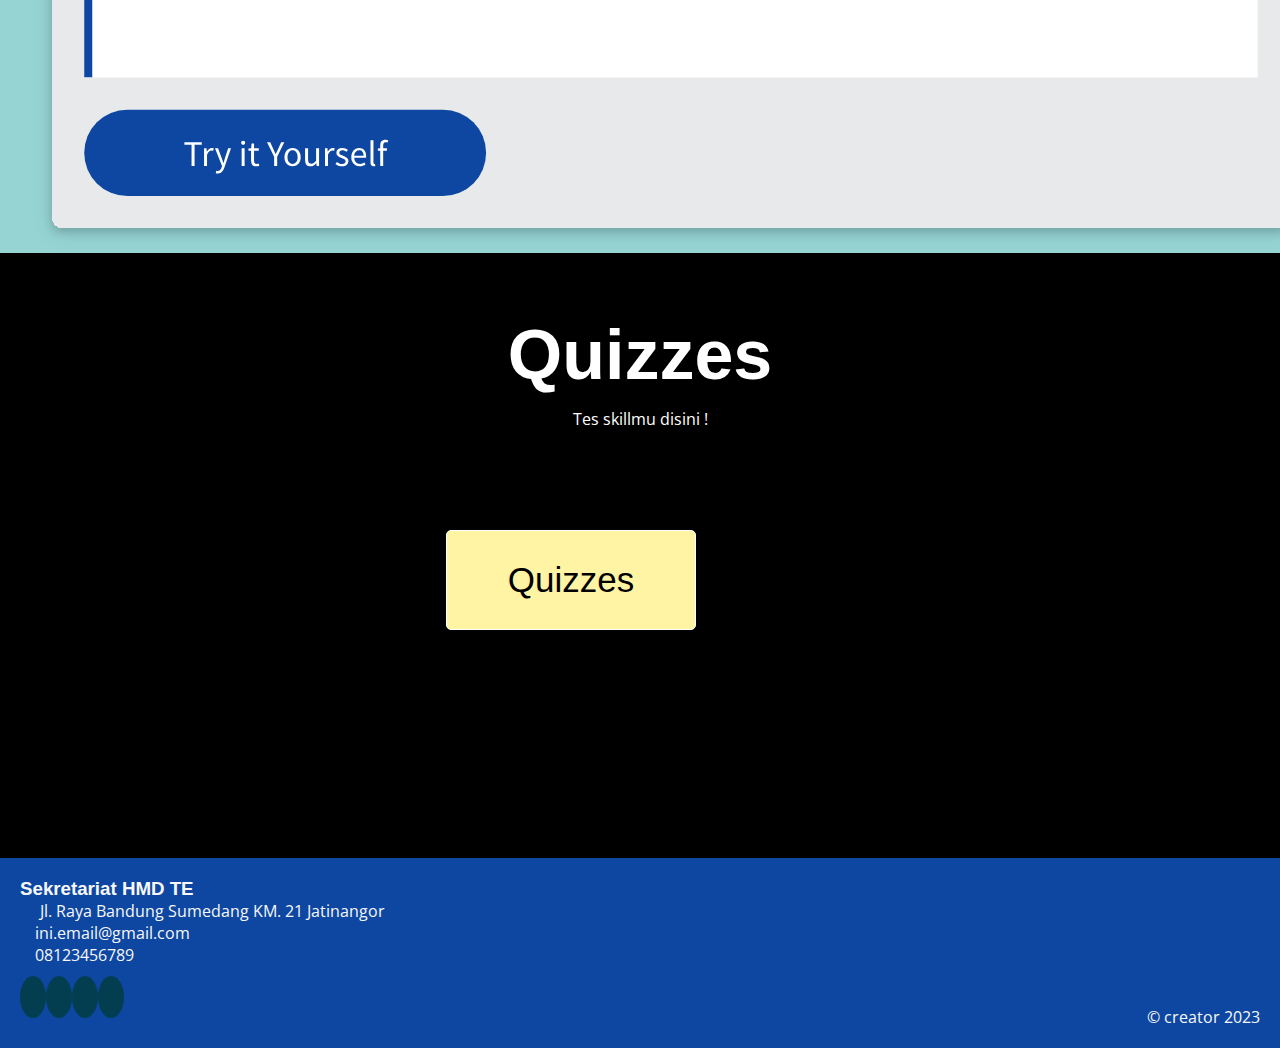
==== commit ed0f2159: "fixed quiz major js issue" ====
--- a/bahasa.html
+++ b/bahasa.html
@@ -1,134 +1,252 @@
 <!DOCTYPE html>
 <html lang="en">
+
 <head>
-    <meta charset="UTF-8">
-    <meta http-equiv="X-UA-Compatible" content="IE=edge">
-    <meta name="viewport" content="width=device-width, initial-scale=1.0">
-    <title>TI</title>
+  <meta charset="UTF-8">
+  <meta http-equiv="X-UA-Compatible" content="IE=edge">
+  <meta name="viewport" content="width=device-width, initial-scale=1.0">
+  <title>TI</title>
   <link rel="icon" type="image/svg+xml"
-  href="data:image/svg+xml,<svg xmlns=%22http://www.w3.org/2000/svg%22 width=%22256%22 height=%22256%22 viewBox=%220 0 100 100%22><rect width=%22100%22 height=%22100%22 rx=%2250%22 fill=%22%232da6ff%22></rect><path d=%22M60.80 22.73L60.80 22.73Q61.25 23.45 61.65 24.66Q62.06 25.88 62.06 27.32L62.06 27.32Q62.06 29.75 60.93 31.01Q59.81 32.27 57.83 32.27L57.83 32.27L45.41 32.27L45.41 77.27Q44.69 77.45 43.16 77.72Q41.63 77.99 40.01 77.99L40.01 77.99Q36.59 77.99 35.15 76.73Q33.71 75.47 33.71 72.50L33.71 72.50L33.71 32.27L18.59 32.27Q18.14 31.46 17.73 30.29Q17.33 29.12 17.33 27.68L17.33 27.68Q17.33 25.16 18.45 23.95Q19.58 22.73 21.56 22.73L21.56 22.73L60.80 22.73ZM77.27 77.99L77.27 77.99Q73.85 77.99 72.41 76.73Q70.97 75.47 70.97 72.50L70.97 72.50L70.97 22.73Q71.78 22.55 73.31 22.28Q74.84 22.01 76.37 22.01L76.37 22.01Q79.61 22.01 81.14 23.18Q82.67 24.35 82.67 27.50L82.67 27.50L82.67 77.27Q81.86 77.45 80.38 77.72Q78.89 77.99 77.27 77.99Z%22 fill=%22%23fff%22></path></svg>" />
+    href="data:image/svg+xml,<svg xmlns=%22http://www.w3.org/2000/svg%22 width=%22256%22 height=%22256%22 viewBox=%220 0 100 100%22><rect width=%22100%22 height=%22100%22 rx=%2250%22 fill=%22%232da6ff%22></rect><path d=%22M60.80 22.73L60.80 22.73Q61.25 23.45 61.65 24.66Q62.06 25.88 62.06 27.32L62.06 27.32Q62.06 29.75 60.93 31.01Q59.81 32.27 57.83 32.27L57.83 32.27L45.41 32.27L45.41 77.27Q44.69 77.45 43.16 77.72Q41.63 77.99 40.01 77.99L40.01 77.99Q36.59 77.99 35.15 76.73Q33.71 75.47 33.71 72.50L33.71 72.50L33.71 32.27L18.59 32.27Q18.14 31.46 17.73 30.29Q17.33 29.12 17.33 27.68L17.33 27.68Q17.33 25.16 18.45 23.95Q19.58 22.73 21.56 22.73L21.56 22.73L60.80 22.73ZM77.27 77.99L77.27 77.99Q73.85 77.99 72.41 76.73Q70.97 75.47 70.97 72.50L70.97 72.50L70.97 22.73Q71.78 22.55 73.31 22.28Q74.84 22.01 76.37 22.01L76.37 22.01Q79.61 22.01 81.14 23.18Q82.67 24.35 82.67 27.50L82.67 27.50L82.67 77.27Q81.86 77.45 80.38 77.72Q78.89 77.99 77.27 77.99Z%22 fill=%22%23fff%22></path></svg>" />
   <link rel="stylesheet" href="slider.css">
   <link rel="stylesheet" href="responsif.css">
   <link rel="stylesheet" href="style.css">
+  <link rel="icon" type="image/svg+xml"
+  href="data:image/svg+xml,<svg xmlns=%22http://www.w3.org/2000/svg%22 width=%22256%22 height=%22256%22 viewBox=%220 0 100 100%22><rect width=%22100%22 height=%22100%22 rx=%2250%22 fill=%22%232da6ff%22></rect><path d=%22M60.80 22.73L60.80 22.73Q61.25 23.45 61.65 24.66Q62.06 25.88 62.06 27.32L62.06 27.32Q62.06 29.75 60.93 31.01Q59.81 32.27 57.83 32.27L57.83 32.27L45.41 32.27L45.41 77.27Q44.69 77.45 43.16 77.72Q41.63 77.99 40.01 77.99L40.01 77.99Q36.59 77.99 35.15 76.73Q33.71 75.47 33.71 72.50L33.71 72.50L33.71 32.27L18.59 32.27Q18.14 31.46 17.73 30.29Q17.33 29.12 17.33 27.68L17.33 27.68Q17.33 25.16 18.45 23.95Q19.58 22.73 21.56 22.73L21.56 22.73L60.80 22.73ZM77.27 77.99L77.27 77.99Q73.85 77.99 72.41 76.73Q70.97 75.47 70.97 72.50L70.97 72.50L70.97 22.73Q71.78 22.55 73.31 22.28Q74.84 22.01 76.37 22.01L76.37 22.01Q79.61 22.01 81.14 23.18Q82.67 24.35 82.67 27.50L82.67 27.50L82.67 77.27Q81.86 77.45 80.38 77.72Q78.89 77.99 77.27 77.99Z%22 fill=%22%23fff%22></path></svg>" />
+  <link rel="stylesheet" href="https://cdnjs.cloudflare.com/ajax/libs/font-awesome/6.4.0/css/all.min.css"
+  integrity="sha512-iecdLmaskl7CVkqkXNQ/ZH/XLlvWZOJyj7Yy7tcenmpD1ypASozpmT/E0iPtmFIB46ZmdtAc9eNBvH0H/ZpiBw=="
+  crossorigin="anonymous" referrerpolicy="no-referrer" />
 </head>
+
 <body>
-    <!-- SECTION 1-->
-    <section style="background-color: #0D47A1; width: 100%; height: 610px;">
-        <div class="container">
-            <div class="row">
-                <div class="col-md-12">
-                <h1 class="learn">Learn to Code</h1>
-                <p class="look">"Jangan meremehkan kekuatan satu baris kode. Setiap kali Anda menulis kode, Anda sedang menulis sejarah digital Anda sendiri."</p>
-                </div>
-            </div>
-        </div>
-    </section>
-    <!-- SECTION 1 END-->
-
-    <!-- SECTION 2 -->
-    <section style="background-color: #D9EEE1; width: 100%; height: 610px;">
-        <div class="container">
-            <div class="row">
-                <div class="col-md-6">
-                    <h1 class="french">HTML</h1><br>
-                    <p class="fries">HTML (Hypertext Markup Language) adalah bahasa markup standar yang digunakan untuk membangun dan mengatur struktur konten halaman web. HTML menggunakan elemen-elemen dan tag-tag yang ditempatkan di dalam dokumen untuk memberikan instruksi kepada browser tentang bagaimana halaman web harus ditampilkan kepada pengguna.
-                         Secara umum, HTML digunakan untuk mengatur elemen-elemen dasar dalam halaman web, seperti teks, gambar, hyperlink, tabel, formulir, dan banyak lagi. Dengan menggunakan tag-tag HTML, kita dapat menentukan bagaimana elemen-elemen ini harus ditampilkan dan berinteraksi di halaman web.</p>
-                <div class="satu">
-                    <button class="dua">Video Tutorial</button>
-                    <button class="tiga">Learn HTML</button>
-                </div>
-                </div>
-                <div class="col-md-6">
-                    <img src="assets/img/div.w3-hide-small.svg" class="prancis">
-                </div>
-            </div>
-        </div>
-    </section>
-    <!-- SECTION 2 END-->
-
-    <!-- SECTION 3 -->
-    <section style="background-color: #FFF4A3; width: 100%; height: 610px;">
-        <div class="container">
-            <div class="row">
-                <div class="col-md-6">
-                    <h1 class="french">CSS</h1><br>
-                    <p class="fries" style="font-size: 17px !important;">CSS (Cascading Style Sheets) adalah bahasa yang digunakan untuk mengontrol tampilan dan gaya visual dari elemen-elemen dalam halaman web. Dengan menggunakan CSS, kita dapat mengubah warna, tata letak, font, ukuran, dan berbagai properti lainnya dari elemen-elemen HTML pada halaman web.
-                        CSS bekerja dengan memisahkan tata letak dan gaya visual dari struktur konten HTML. Ini berarti kita dapat membuat satu file CSS terpisah yang berisi aturan-aturan gaya, dan kemudian menghubungkannya ke halaman web HTML menggunakan tag <link>. Dengan cara ini, kita dapat menerapkan aturan gaya yang sama ke banyak halaman web, sehingga memudahkan dalam memelihara dan mengubah tampilan keseluruhan situs web.</p>
-                <div class="satu">
-                    <button class="dua">Video Tutorial</button>
-                    <button class="tiga">Learn CSS</button>
-                </div>
-                </div>
-                <div class="col-md-6">
-                    <img src="assets/img/div.w3-hide-small (1).svg" class="prancis">
-                </div>
-            </div>
-        </div>
-    </section>
-    <!-- SECTION 3 END -->
-
-    <!-- SECTION 4 -->
-    <section style="background-color: #B5DAFF; width: 100%; height: 610px;">
-        <div class="container">
-            <div class="row">
-                <div class="col-md-6">
-                    <h1 class="french">JavaScript</h1><br>
-                    <p class="fries">JavaScript adalah bahasa pemrograman tingkat tinggi yang digunakan untuk mengembangkan aplikasi web interaktif. Dibandingkan dengan HTML dan CSS yang fokus pada struktur dan tampilan, JavaScript memungkinkan kita untuk memberikan interaktivitas, logika, dan pengolahan data yang dinamis pada halaman web.
-                        JavaScript dapat dieksekusi oleh browser web, yang memungkinkan kita untuk mengontrol dan memanipulasi elemen-elemen HTML, merespons tindakan pengguna, melakukan validasi formulir, mengubah gaya dan konten halaman secara dinamis, mengelola animasi, berkomunikasi dengan server, dan banyak lagi.</p>
-                <div class="satu">
-                    <button class="dua">Video Tutorial</button>
-                    <button class="tiga">Learn JS</button>
-                </div>
-                </div>
-                <div class="col-md-6">
-                    <img src="assets/img/div.w3-hide-small (2).svg" class="prancis">
-                </div>
-            </div>
-        </div>
-    </section>
-    <!-- SECTION 4 END -->
-
-    <!-- SECTION 5 -->
-    <section style="background-color: #E5C6D6; width: 100%; height: 610px;">
-        <div class="container">
-            <div class="row">
-                <div class="col-md-6">
-                    <h1 class="french">Python</h1><br>
-                    <p class="fries" style="font-size: 30px !important;">Python adalah bahasa pemrograman tingkat tinggi yang didesain dengan fokus pada kejelasan sintaks dan kemudahan pemahaman. Diciptakan oleh Guido van Rossum pada tahun 1991, Python memiliki filosofi yang menekankan pada kelegaan kode dan membaca seperti pseudocode, sehingga membuatnya menjadi bahasa yang mudah dipelajari dan digunakan oleh pemula sekalipun.</p>
-                <div class="satu">
-                    <button class="dua">Video Tutorial</button>
-                    <button class="tiga">Learn Python</button>
-                </div>
-                </div>
-                <div class="col-md-6">
-                    <img src="assets/img/div.w3-hide-small (3).svg" class="prancis">
-                </div>
-            </div>
-        </div>
-    </section>
-    <!-- SECTION 5 END -->
-
-    <!-- SECTION 6 -->
-    <section style="background-color: #96d4d4; width: 100%; height: 610px;">
-        <div class="container">
-            <div class="row">
-                <div class="col-md-6">
-                    <h1 class="french">PHP</h1><br>
-                    <p class="fries" style="font-size: 30px !important;">PHP (Hypertext Preprocessor) adalah bahasa pemrograman skrip yang dirancang khusus untuk pengembangan aplikasi web. PHP biasanya dijalankan di sisi server, yang berarti kode PHP dieksekusi di server web sebelum hasilnya dikirim ke browser pengguna.
-                        PHP memiliki sintaks yang mirip dengan C dan dilengkapi dengan berbagai fitur yang memungkinkan pengembangan web yang dinamis dan interaktif.</p>
-                <div class="satu">
-                    <button class="dua">Video Tutorial</button>
-                    <button class="tiga">Learn PHP</button>
-                </div>
-                </div>
-                <div class="col-md-6">
-                    <img src="assets/img/div.w3-hide-small (4).svg" class="prancis">
-                </div>
-            </div>
-        </div>
-    </section>
-    <!-- SECTION 6 END -->
-
-
+<a href="index.html">
+  <div class="back-button-container">
+    <i class="fas fa-arrow-left"></i>
+  </div></a>
+  <!-- SECTION 1-->
+  <section style="background-color: #0D47A1; width: 100%; min-height: 610px;">
+    <div class="container">
+      <div class="row">
+        <div class="col-md-12">
+          <h1 class="learn">Learn to Code INI PEMBEDA HAPUS AJA</h1>
+          <p class="look">"Jangan meremehkan kekuatan satu baris kode. Setiap kali Anda menulis kode, Anda
+            sedang menulis sejarah digital Anda sendiri."</p>
+        </div>
+      </div>
+    </div>
+  </section>
+  <!-- SECTION 1 END-->
+
+  <!-- SECTION 2 -->
+  <section style="background-color: #D9EEE1; width: 100%; min-height: 610px;">
+    <div class="container">
+      <div class="row">
+        <div class="col-md-6">
+          <h1 class="french">HTML</h1><br>
+          <p class="fries">HTML (Hypertext Markup Language) adalah bahasa markup standar yang digunakan untuk
+            membangun dan mengatur struktur konten halaman web. HTML menggunakan elemen-elemen dan tag-tag
+            yang ditempatkan di dalam dokumen untuk memberikan instruksi kepada browser tentang bagaimana
+            halaman web harus ditampilkan kepada pengguna.
+            Secara umum, HTML digunakan untuk mengatur elemen-elemen dasar dalam halaman web, seperti teks,
+            gambar, hyperlink, tabel, formulir, dan banyak lagi. Dengan menggunakan tag-tag HTML, kita dapat
+            menentukan bagaimana elemen-elemen ini harus ditampilkan dan berinteraksi di halaman web.</p>
+          <div class="satu">
+            <button class="dua">Video Tutorial</button>
+            <button class="tiga">Learn HTML</button>
+          </div>
+        </div>
+        <div class="col-md-6">
+          <img src="assets/img/div.w3-hide-small.svg" class="prancis">
+        </div>
+      </div>
+    </div>
+  </section>
+  <!-- SECTION 2 END-->
+
+  <!-- SECTION 3 -->
+  <section style="background-color: #FFF4A3; width: 100%; min-height: 610px;">
+    <div class="container">
+      <div class="row">
+        <div class="col-md-6">
+          <h1 class="french">CSS</h1><br>
+          <p class="fries">CSS (Cascading Style Sheets) adalah bahasa yang
+            digunakan untuk mengontrol tampilan dan gaya visual dari elemen-elemen dalam halaman web. Dengan
+            menggunakan CSS, kita dapat mengubah warna, tata letak, font, ukuran, dan berbagai properti
+            lainnya dari elemen-elemen HTML pada halaman web.
+            CSS bekerja dengan memisahkan tata letak dan gaya visual dari struktur konten HTML. Ini berarti
+            kita dapat membuat satu file CSS terpisah yang berisi aturan-aturan gaya, dan kemudian
+            menghubungkannya ke halaman web HTML menggunakan tag
+            <link>. Dengan cara ini, kita dapat menerapkan aturan gaya yang sama ke banyak halaman web,
+            sehingga memudahkan dalam memelihara dan mengubah tampilan keseluruhan situs web.
+          </p>
+          <div class="satu">
+            <button class="dua">Video Tutorial</button>
+            <button class="tiga">Learn CSS</button>
+          </div>
+        </div>
+        <div class="col-md-6">
+          <img src="assets/img/div.w3-hide-small (1).svg" class="prancis">
+        </div>
+      </div>
+    </div>
+  </section>
+  <!-- SECTION 3 END -->
+
+  <!-- SECTION 4 -->
+  <section style="background-color: #B5DAFF; width: 100%; min-height: 610px;">
+    <div class="container">
+      <div class="row">
+        <div class="col-md-6">
+          <h1 class="french">JavaScript</h1><br>
+          <p class="fries">JavaScript adalah bahasa pemrograman tingkat tinggi yang digunakan untuk
+            mengembangkan aplikasi web interaktif. Dibandingkan dengan HTML dan CSS yang fokus pada struktur
+            dan tampilan, JavaScript memungkinkan kita untuk memberikan interaktivitas, logika, dan
+            pengolahan data yang dinamis pada halaman web.
+            JavaScript dapat dieksekusi oleh browser web, yang memungkinkan kita untuk mengontrol dan
+            memanipulasi elemen-elemen HTML, merespons tindakan pengguna, melakukan validasi formulir,
+            mengubah gaya dan konten halaman secara dinamis, mengelola animasi, berkomunikasi dengan server,
+            dan banyak lagi.</p>
+          <div class="satu">
+            <button class="dua">Video Tutorial</button>
+            <button class="tiga">Learn JS</button>
+          </div>
+        </div>
+        <div class="col-md-6">
+          <img src="assets/img/div.w3-hide-small (2).svg" class="prancis">
+        </div>
+      </div>
+    </div>
+  </section>
+  <!-- SECTION 4 END -->
+
+  <!-- SECTION 5 -->
+  <section style="background-color: #E5C6D6; width: 100%; min-height: 610px;">
+    <div class="container">
+      <div class="row">
+        <div class="col-md-6">
+          <h1 class="french">Python</h1><br>
+          <p class="fries">Python adalah bahasa pemrograman tingkat tinggi
+            yang didesain dengan fokus pada kejelasan sintaks dan kemudahan pemahaman. Diciptakan oleh Guido
+            van Rossum pada tahun 1991, Python memiliki filosofi yang menekankan pada kelegaan kode dan
+            membaca seperti pseudocode, sehingga membuatnya menjadi bahasa yang mudah dipelajari dan
+            digunakan oleh pemula sekalipun.</p>
+          <div class="satu">
+            <button class="dua">Video Tutorial</button>
+            <button class="tiga">Learn Python</button>
+          </div>
+        </div>
+        <div class="col-md-6">
+          <img src="assets/img/div.w3-hide-small (3).svg" class="prancis">
+        </div>
+      </div>
+    </div>
+  </section>
+  <!-- SECTION 5 END -->
+
+  <!-- SECTION 6 -->
+  <section style="background-color: #96d4d4; width: 100%; min-height: 610px;">
+    <div class="container">
+      <div class="row">
+        <div class="col-md-6">
+          <h1 class="french">PHP</h1><br>
+          <p class="fries">PHP (Hypertext Preprocessor) adalah bahasa
+            pemrograman skrip yang dirancang khusus untuk pengembangan aplikasi web. PHP biasanya dijalankan
+            di sisi server, yang berarti kode PHP dieksekusi di server web sebelum hasilnya dikirim ke
+            browser pengguna.
+            PHP memiliki sintaks yang mirip dengan C dan dilengkapi dengan berbagai fitur yang memungkinkan
+            pengembangan web yang dinamis dan interaktif.</p>
+          <div class="satu">
+            <button class="dua">Video Tutorial</button>
+            <button class="tiga">Learn PHP</button>
+          </div>
+        </div>
+        <div class="col-md-6">
+          <img src="assets/img/div.w3-hide-small (4).svg" class="prancis">
+        </div>
+      </div>
+    </div>
+  </section>
+  <!-- SECTION 6 END -->
+
+  <!-- SECTION 7 -->
+  <section style="background-color: #000; width: 100%; min-height: 610px;">
+
+    <div class="container">
+      <div class="row">
+        <div class="col-md-12">
+          <h1 class="learn">Quizzes</h1>
+          <p style="color: #ffffff; text-align: center;">Tes skillmu disini !</p>
+            <button class="quiz" style="align-items: center !important;"><a href="quiz.html" style="text-decoration: none; color: #000;">Quizzes</a></button>
+        </div>
+      </div>
+    </div>
+
+  </section>
+  <!-- SECTION 7 END-->
+
+  <!-- foter -->
+  <footer style="background-color: #0d47a1; margin-top: -5px; padding: 20px; color: #f8f8f8;">
+    <div class="container-fluid">
+      <div class="row" style="display: flex; justify-content: space-between; align-items: end; flex-direction: row;">
+        <div class="col-md-4">
+          <h3>Sekretariat HMD TE</h3>
+          <style>
+            .icon {
+              display: flex;
+              align-items: center;
+            }
+
+            .icon i {
+              margin-right: 15px;
+            }
+
+            .alamat i {
+              margin-right: 20px;
+            }
+
+            .sosmed {
+              margin: 20px 0;
+            }
+
+            .sosmed a {
+
+              color: #f8f8f8;
+              border-radius: 50%;
+              background-color: #033E50;
+              padding: 10px 13px 10px 13px;
+            }
+          </style>
+          <div class="alamat icon">
+            <i class="fas fa-map-marker-alt"></i>
+            <p>Jl. Raya Bandung Sumedang KM. 21 Jatinangor</p>
+          </div>
+          <!-- email -->
+          <div class="email icon">
+            <i class="fas fa-envelope"></i>
+            <p>ini.email@gmail.com</p>
+          </div>
+          <!-- telp -->
+          <div class="telp icon">
+            <i class="fas fa-phone-alt"></i>
+            <p>08123456789</p>
+          </div>
+          <!-- sosmed -->
+          <div class="sosmed">
+            <a href="https://www.instagram.com/hmdteunpad/" target="_blank"><i class="fab fa-instagram"></i></a>
+            <a href="https://www.facebook.com/hmdteunpad/" target="_blank"><i class="fab fa-facebook"></i></a>
+            <a href="https://twitter.com/hmdteunpad" target="_blank"><i class="fab fa-twitter"></i></a>
+            <a href="https://www.youtube.com/channel/UC9Z3Z4ZvX2nX2Z8QZ3Z4ZvX2nX2Z8Q" target="_blank"><i
+                class="fab fa-youtube"></i></a>
+          </div>
+        </div>
+        <div class="col-md-4">
+          <!-- copyright -->
+          <p style="text-align: end;">&copy creator 2023</p>
+        </div>
+      </div>
+    </div>
+  </footer>
+  <script src="script.js"></script>
 </body>
+
 </html>--- a/style.css
+++ b/style.css
@@ -32,7 +32,7 @@
     left: 0;
     display: flex;
     flex-wrap: wrap;
-    justify-content: center;
+    justify-content: space-around;
     align-items: center;
     background-color: #f8f8f800;
     padding: 20px;
@@ -208,10 +208,29 @@
     object-position: center;
 }
 
+/* aos animation */
+.aos {
+    opacity: 0;
+    transform: translateY(300px);
+    transition: transform 0.5s ease-out, opacity 0.1s ease-out;
+}
+
+/* Add a CSS class to define the animated state of the element */
+.aos.animate {
+    opacity: 1 !important;
+    transform: translateY(0%) !important;
+}
+
 /* ! text */
+h1, h2, h3, h4, h5, h6 {
+    font-family: 'Ubuntu', sans-serif;
+    font-weight: 700;
+}
+
 .desc {
     text-align: justify;
 }
+
 
 .desc-p {
     font-size: 15px;
@@ -221,6 +240,27 @@
 .desc-p2 {
     font-size: 15px;
     text-align: justify;
+}
+
+@media screen and (max-width: 768px) {
+    p {
+        font-size: 13px;
+    }
+
+    .desc {
+        font-size: 14px;
+    }
+
+    .desc-p {
+        font-size: 13px;
+        text-align: justify;
+    }
+
+    .desc-p2 {
+        font-size: 13px;
+        text-align: justify;
+    }
+
 }
 
 @import url('https://fonts.googleapis.com/css2?family=Open+Sans&family=Potta+One&family=Ubuntu:wght@300;400;500;700&display=swap');
@@ -351,7 +391,7 @@
 
 .cta1:hover:before {
     width: 100%;
-    background:#FFB703;
+    background: #FFB703;
 }
 
 .cta:hover svg {
@@ -382,7 +422,7 @@
     --bg-color-light: #d12828;
     --text-color-hover: #ec4040;
     --box-shadow-color: #fc2b2b6c;
-    
+
 }
 
 .sutter2 {
@@ -395,24 +435,6 @@
     --bg-color-light: #9317da;
     --text-color-hover: #9318d1;
     --box-shadow-color: #842ee76c;
-}
-
-.sutter4 {
-    --bg-color-light: #11bc58;
-    --text-color-hover: #2bff2b;
-    --box-shadow-color: #14ea3b6c;
-}
-
-.sutter5 {
-    --bg-color-light: #9317da;
-    --text-color-hover: #9318d1;
-    --box-shadow-color: #842ee76c;
-}
-
-.sutter6 {
-    --bg-color-light: #d12828;
-    --text-color-hover: #ec4040;
-    --box-shadow-color: #fc2b2b6c;
 }
 
 /* .inner {
@@ -629,6 +651,7 @@
     color: #ffffff;
     font-size: 18px;
 }
+
 .blob-content2 {
     position: absolute;
     top: 54%;
@@ -638,6 +661,7 @@
     color: #ffffff;
     font-size: 18px;
 }
+
 .blob-content3 {
     position: absolute;
     top: 45%;
@@ -647,6 +671,7 @@
     color: #ffffff;
     font-size: 18px;
 }
+
 .blob-content4 {
     position: absolute;
     top: 53%;
@@ -656,6 +681,7 @@
     color: #ffffff;
     font-size: 18px;
 }
+
 .blob-content5 {
     position: absolute;
     top: 50%;
@@ -665,6 +691,7 @@
     color: #ffffff;
     font-size: 18px;
 }
+
 .blob-content6 {
     position: absolute;
     top: 55%;
@@ -674,6 +701,7 @@
     color: #ffffff;
     font-size: 18px;
 }
+
 .blob-content7 {
     position: absolute;
     top: 45%;
@@ -683,6 +711,7 @@
     color: #ffffff;
     font-size: 18px;
 }
+
 .blob-content8 {
     position: absolute;
     top: 53%;
@@ -949,15 +978,14 @@
     font-family: 'Lilita One', cursive;
     font-style: normal !important;
     font-weight: 700 !important;
-    font-size: 70px !important;
-    line-height: 65px !important;
+    font-size: 100px;
     background: linear-gradient(270deg, #f1f6fd 50%, #104EAD 100%);
     -webkit-background-clip: text;
     -webkit-text-fill-color: transparent;
     background-clip: text;
     background-size: 200%;
     color: transparent;
-    margin-bottom: 30px;
+    padding: 30px 0;
 }
 
 .forkafest-sub {
@@ -971,6 +999,14 @@
     display: flex;
     column-gap: 30px;
     align-items: center;
+    font-family: 'Lilita One', cursive;
+    background: linear-gradient(270deg, #f1f6fd 50%, #104EAD 100%);
+    -webkit-background-clip: text;
+    -webkit-text-fill-color: transparent;
+    background-clip: text;
+    background-size: 200%;
+    color: transparent;
+
 }
 
 .time {
@@ -996,6 +1032,37 @@
     font-size: normal;
     text-transform: capitalize;
 }
+
+
+@media (max-width: 800px) {
+    .forkafest {
+        font-size: 70px;
+    }
+
+    .time .angka {
+        font-size: 30px;
+        line-height: 45px;
+        font-size: normal;
+    }
+
+    .time .teksis {
+        font-size: 14px;
+        line-height: 15px;
+        font-size: normal;
+        text-transform: capitalize;
+    }
+
+    .time-content {
+        column-gap: 15px;
+    }
+
+    .forkafest-sub {
+        padding-top: 30px;
+        font-size: 18px !important;
+    }
+}
+
+
 
 .brothree {
     font-family: 'Lilita One', cursive;
@@ -1029,34 +1096,41 @@
 }
 
 .modal-container {
-    display: flex;
+    display: none;
     align-items: center;
     justify-content: center;
     position: fixed;
     top: 0;
     left: 0;
     opacity: 0;
-    pointer-events: none;
     height: 100%;
     width: 100%;
     background-color: rgba(0, 0, 0, 0.3);
-    transition: opacity 0.3s ease-in-out;
+    transition: all 0.3s ease-in-out;
     z-index: 9999;
-}
-
-.modal-container.show {
+    -webkit-transition: all 0.3s ease-in-out;
+    -moz-transition: all 0.3s ease-in-out;
+    -ms-transition: all 0.3s ease-in-out;
+    -o-transition: all 0.3s ease-in-out;
+}
+
+.modal-container.show-m {
+    display: flex;
     opacity: 1;
     pointer-events: auto;
 }
 
 .modal {
     background-color: #fff;
-     width: 600px;
-     max-width: 100%;
-     padding: 30px 50px;
-     border-radius: 5px;
-     box-shadow: rgba(0, 0, 0, 0.2);
-     text-align: center;
+    width: 400px;
+    padding: 30px;
+    border-radius: 10px;
+    box-shadow: rgba(0, 0, 0, 0.2);
+    text-align: center;
+    -webkit-border-radius: 10px;
+    -moz-border-radius: 10px;
+    -ms-border-radius: 10px;
+    -o-border-radius: 10px;
 }
 
 .modal h1 {
@@ -1089,30 +1163,31 @@
 }
 
 @keyframes movedown {
-    0%{
+    0% {
         opacity: 1;
         transform: translateY(-30px);
     }
-    100%{
+
+    100% {
         opacity: 1;
         transform: translateY(0px);
     }
 }
 
-.timeline-container:nth-child(1){
-    animation-delay: 0s;   
-}
-
-.timeline-container:nth-child(2){
-    animation-delay: 1s;   
-}
-
-.timeline-container:nth-child(3){
-    animation-delay: 2s;   
-}
-
-.timeline-container:nth-child(4){
-    animation-delay: 3s;   
+.timeline-container:nth-child(1) {
+    animation-delay: 0s;
+}
+
+.timeline-container:nth-child(2) {
+    animation-delay: 1s;
+}
+
+.timeline-container:nth-child(3) {
+    animation-delay: 2s;
+}
+
+.timeline-container:nth-child(4) {
+    animation-delay: 3s;
 }
 
 .timeline-text-box {
@@ -1121,7 +1196,7 @@
     padding: 20px 30px !important;
     border-radius: 6px;
     position: relative !important;
-}  
+}
 
 .left-container {
     left: 0;
@@ -1131,14 +1206,6 @@
     left: 50%;
 }
 
-.fa-solid {
-    position: absolute;
-    width: 40px;
-    border-radius: 50%;
-    right: 20px;
-    top: 32px;
-    z-index: 10;
-}
 
 .right-container .fa-solid {
     left: 85%;
@@ -1158,14 +1225,15 @@
 }
 
 @keyframes moveline {
-    0%{
+    0% {
         height: 0;
     }
-    100%{
+
+    100% {
         height: 100%;
     }
 }
-   
+
 .timeline-text-box h2 {
     font-weight: 600;
 }
@@ -1200,30 +1268,37 @@
     left: -15px;
 }
 
-@media screen and (max-width: 600px){
+@media screen and (max-width: 600px) {
     .timeline {
         margin: 50px auto;
     }
+
     .timeline::after {
         left: 31px;
     }
+
     .timeline-container {
         width: 100%;
         padding-left: 80px;
         padding-right: 25px;
     }
+
     .timeline-text-box {
         font-size: 13px;
     }
+
     .timeline-text-box small {
         margin-bottom: 10px;
     }
+
     .right-container {
         left: 0;
     }
-    .left-container .fa-solid, .right-container .fa-solid{
+
+    .left-container .fa-solid, .right-container .fa-solid {
         left: 10px;
     }
+
     .left-container-arrow, .right-container-arrow {
         border-right: 15px solid #fff;
         border-left: 0;
@@ -1253,7 +1328,7 @@
     font-size: 40px;
     font-weight: 700;
     line-height: 44px;
-    padding-top: 30px;
+    padding-top: 130px;
 }
 
 .french {
@@ -1273,11 +1348,11 @@
     text-align: center;
     justify-content: center;
     align-items: center;
-    font-size: 19px;
-    font-weight: 700;
+    font-size: 16px;
     font-style: normal;
     color: #000;
     line-height: 28px;
+    font-weight: 500;
 }
 
 .prancis {
@@ -1290,6 +1365,34 @@
     border-radius: 5px;
     margin-left: 30px;
 }
+
+@media screen and (max-width: 600px) {
+    .learn {
+        font-size: 40px;
+        line-height: 50px;
+    }
+
+    .look {
+        font-size: 30px;
+        line-height: 40px;
+    }
+
+    .french {
+        font-size: 50px;
+        line-height: 60px;
+    }
+
+    .fries {
+        font-size: 12px;
+        line-height: 20px;
+    }
+
+    .prancis {
+        margin-left: 0;
+    }
+}
+
+
 
 .satu {
     display: flex;
@@ -1328,4 +1431,323 @@
     border: none;
     border-radius: 25px;
     margin-right: 10px;
+}
+
+.quiz {
+    color: #000;
+    background-color: #fff4a3;
+    width: 250px;
+    height: 100px;
+    display: flex;
+    text-align: center;
+    justify-content: center;
+    align-items: center;
+    border: 1px solid #fff;
+    border-radius: 5px;
+    margin-top: 100px;
+    margin-left: 446px;
+    font-size: 35px;
+    line-height: 52px;
+    font-weight: 400;
+}
+
+.mainmain {
+    width: 100%;
+    min-height: 100vh;
+    display: flex;
+    flex-direction: column;
+    justify-content: center;
+    align-items: center;
+    background-color: #000;
+    background-repeat: no-repeat;
+    background-size: cover;
+    background-position: center;
+}
+
+.game-quiz-container {
+    width: 40rem;
+    height: 30rem;
+    background-color: white;
+    display: flex;
+    flex-direction: column;
+    align-items: center;
+    justify-content: space-around;
+    border-radius: 30px;
+}
+
+.game-details-container {
+    width: 80%;
+    height: 4rem;
+    display: flex;
+    justify-content: space-around;
+    align-items: center;
+}
+
+.game-details-container h1 {
+    font-size: 1.2rem;
+}
+
+.game-question-container {
+    width: 80%;
+    height: 8rem;
+    display: flex;
+    align-items: center;
+    justify-content: center;
+    border: 2px solid darkgray;
+    border-radius: 25px;
+}
+
+.game-question-container h1 {
+    font-size: 1.1rem;
+    text-align: center;
+    padding: 3px;
+}
+
+.game-options-container {
+    width: 80%;
+    height: 12rem;
+    display: flex;
+    flex-wrap: wrap;
+    align-items: center;
+    justify-content: space-around;
+}
+
+.game-options-container span {
+    width: 45%;
+    height: 3rem;
+    border: 2px solid darkgray;
+    border-radius: 20px;
+    overflow: hidden;
+}
+
+.spanspan label {
+    width: 100%;
+    height: 100%;
+    display: flex;
+    align-items: center;
+    justify-content: center;
+    cursor: pointer;
+    transition: transform 0.3s;
+    font-weight: 600;
+    color: rgb(22, 22, 22);
+}
+
+.spanspan label:hover {
+    -ms-transform: scale(1.12);
+    -webkit-transform: scale(1.12);
+    transform: scale(1.12);
+    color: white;
+}
+
+input[type="radio"] {
+    display: none;
+    position: relative;
+}
+
+input[type="radio"]:checked~.option {
+    background: paleturquoise;
+}
+
+.next-button-container {
+    width: 50%;
+    height: 3rem;
+    display: flex;
+    justify-content: center;
+}
+
+.next-button-container button {
+    width: 8rem;
+    height: 2rem;
+    border-radius: 10px;
+    background: none;
+    color: rgb(25, 25, 25);
+    font-weight: 600;
+    border: 2px solid gray;
+    cursor: pointer;
+    outline: none;
+}
+
+.next-button-container button:hover {
+    background-color: rgb(143, 93, 93);
+}
+
+.score-content-container {
+    width: 80%;
+    height: 18rem;
+    display: flex;
+    flex-direction: column;
+    align-items: center;
+    justify-content: space-around;
+    text-align: center;
+    background-color: whitesmoke;
+    border-radius: 20px;
+    -webkit-border-radius: 20px;
+    -moz-border-radius: 20px;
+    -ms-border-radius: 20px;
+    -o-border-radius: 20px;
+}
+.score-modal-container {
+    display: none;
+    position: fixed;
+    z-index: 1;
+    left: 0;
+    top: 0;
+    height: 100%;
+    width: 100%;
+    overflow: auto;
+    background-color: rgb(0, 0, 0);
+    background-color: rgba(0, 0, 0, 0.4);
+    flex-direction: column;
+    align-items: center;
+    justify-content: center;
+    -webkit-animation: fadeIn 1.2s ease-in-out;
+    animation: fadeIn 1.2s ease-in-out;
+}
+
+.modal-content-container {
+    height: 20rem;
+    width: 25rem;
+    background-color: rgb(43, 42, 42);
+    display: flex;
+    flex-direction: column;
+    align-items: center;
+    justify-content: space-around;
+    border-radius: 25px;
+}
+
+.modal-content-container h1 {
+    font-size: 1.3rem;
+    height: 3rem;
+    color: lightgray;
+    text-align: center;
+}
+
+.grade-details {
+    width: 15rem;
+    height: 10rem;
+    display: flex;
+    flex-direction: column;
+    align-items: center;
+    justify-content: space-around;
+}
+
+.grade-details p {
+    color: white;
+    text-align: center;
+}
+
+.modal-button-container {
+    width: 100%;
+    height: 2rem;
+    display: flex;
+    justify-content: center;
+    align-items: center;
+}
+
+.modal-button-container button {
+    width: 10rem;
+    height: 2rem;
+    background: none;
+    outline: none;
+    border: 1px solid rgb(252, 242, 241);
+    color: white;
+    font-size: 1.1rem;
+    cursor: pointer;
+    border-radius: 20px;
+}
+
+.modal-button-container button:hover {
+    background-color: rgb(83, 82, 82);
+}
+
+@media(min-width : 300px) and (max-width : 350px) {
+    .game-quiz-container {
+        width: 90%;
+        height: 80vh;
+    }
+
+    .game-details-container {
+        font-size: 0.8rem;
+    }
+
+    .game-question-container {
+        height: 6rem;
+    }
+
+    .game-question-container h1 {
+        font-size: 0.9rem;
+    }
+
+    .game-options-container .spanspan {
+        width: 90%;
+        height: 2.5rem;
+    }
+
+    .game-options-container .spanspan label {
+        font-size: 0.8rem;
+    }
+
+    .modal-content-container {
+        width: 90%;
+        height: 25rem;
+    }
+
+    .modal-content-container h1 {
+        font-size: 1.2rem;
+    }
+}
+
+@media(min-width : 350px) and (max-width : 700px) {
+    .game-quiz-container {
+        width: 90%;
+        height: 80vh;
+    }
+
+    .game-details-container {
+        font-size: 1rem;
+    }
+
+    .game-question-container {
+        height: 8rem;
+    }
+
+    .game-question-container h1 {
+        font-size: 0.9rem;
+    }
+
+    .game-options-container .spanspan {
+        width: 90%;
+    }
+
+    .modal-content-container {
+        width: 90%;
+        height: 25rem;
+    }
+
+    .modal-content-container h1 {
+        font-size: 1.2rem;
+    }
+}
+
+/*  back button  */
+.back-button-container {
+    padding: 10px;
+    position: fixed;
+    bottom: 1rem;
+    right: 1rem;
+    width: 5rem;
+    height: 5rem;
+    background-color: rgb(255, 255, 255);
+    border-radius: 50%;
+    display: flex;
+    justify-content: center;
+    align-items: center;
+    cursor: pointer;
+    transition: transform 0.3s;
+}
+
+.back-button-container:hover {
+    -ms-transform: scale(1.12);
+    -webkit-transform: scale(1.12);
+    transform: scale(1.12);
 }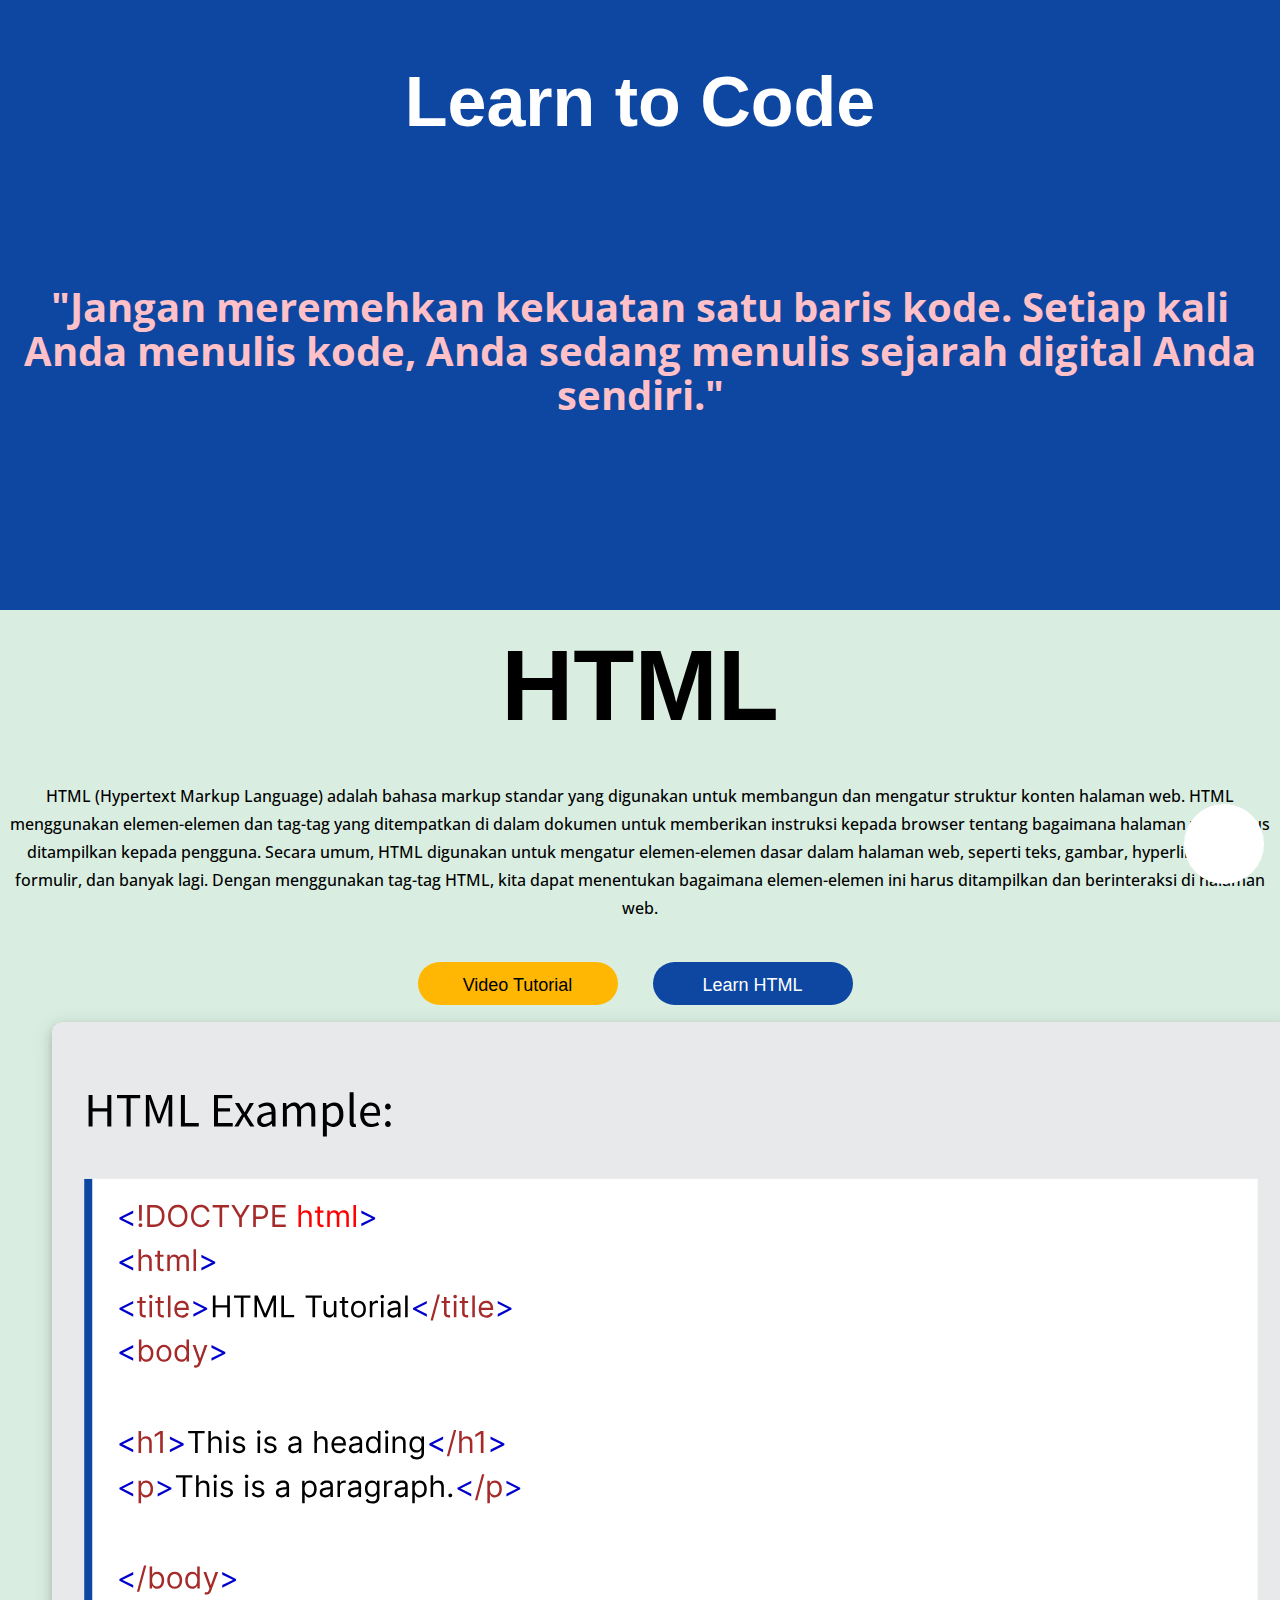
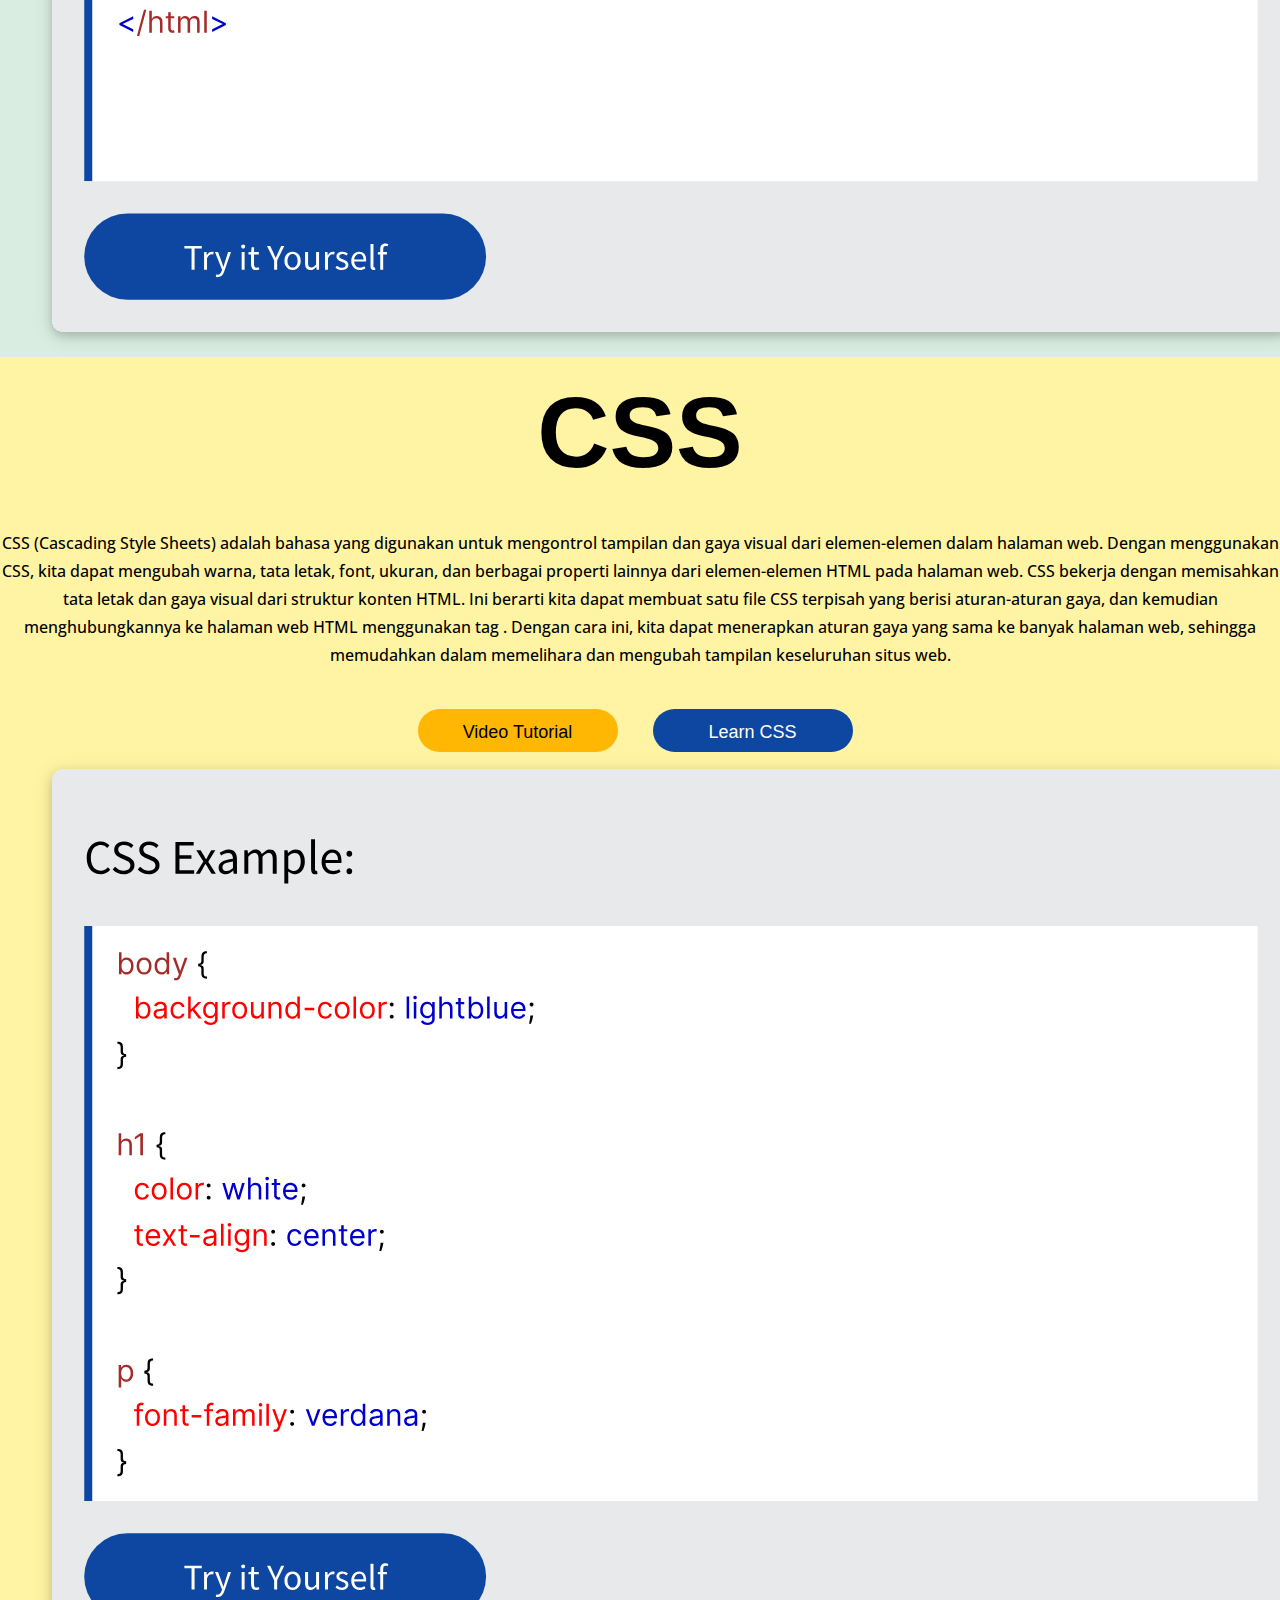
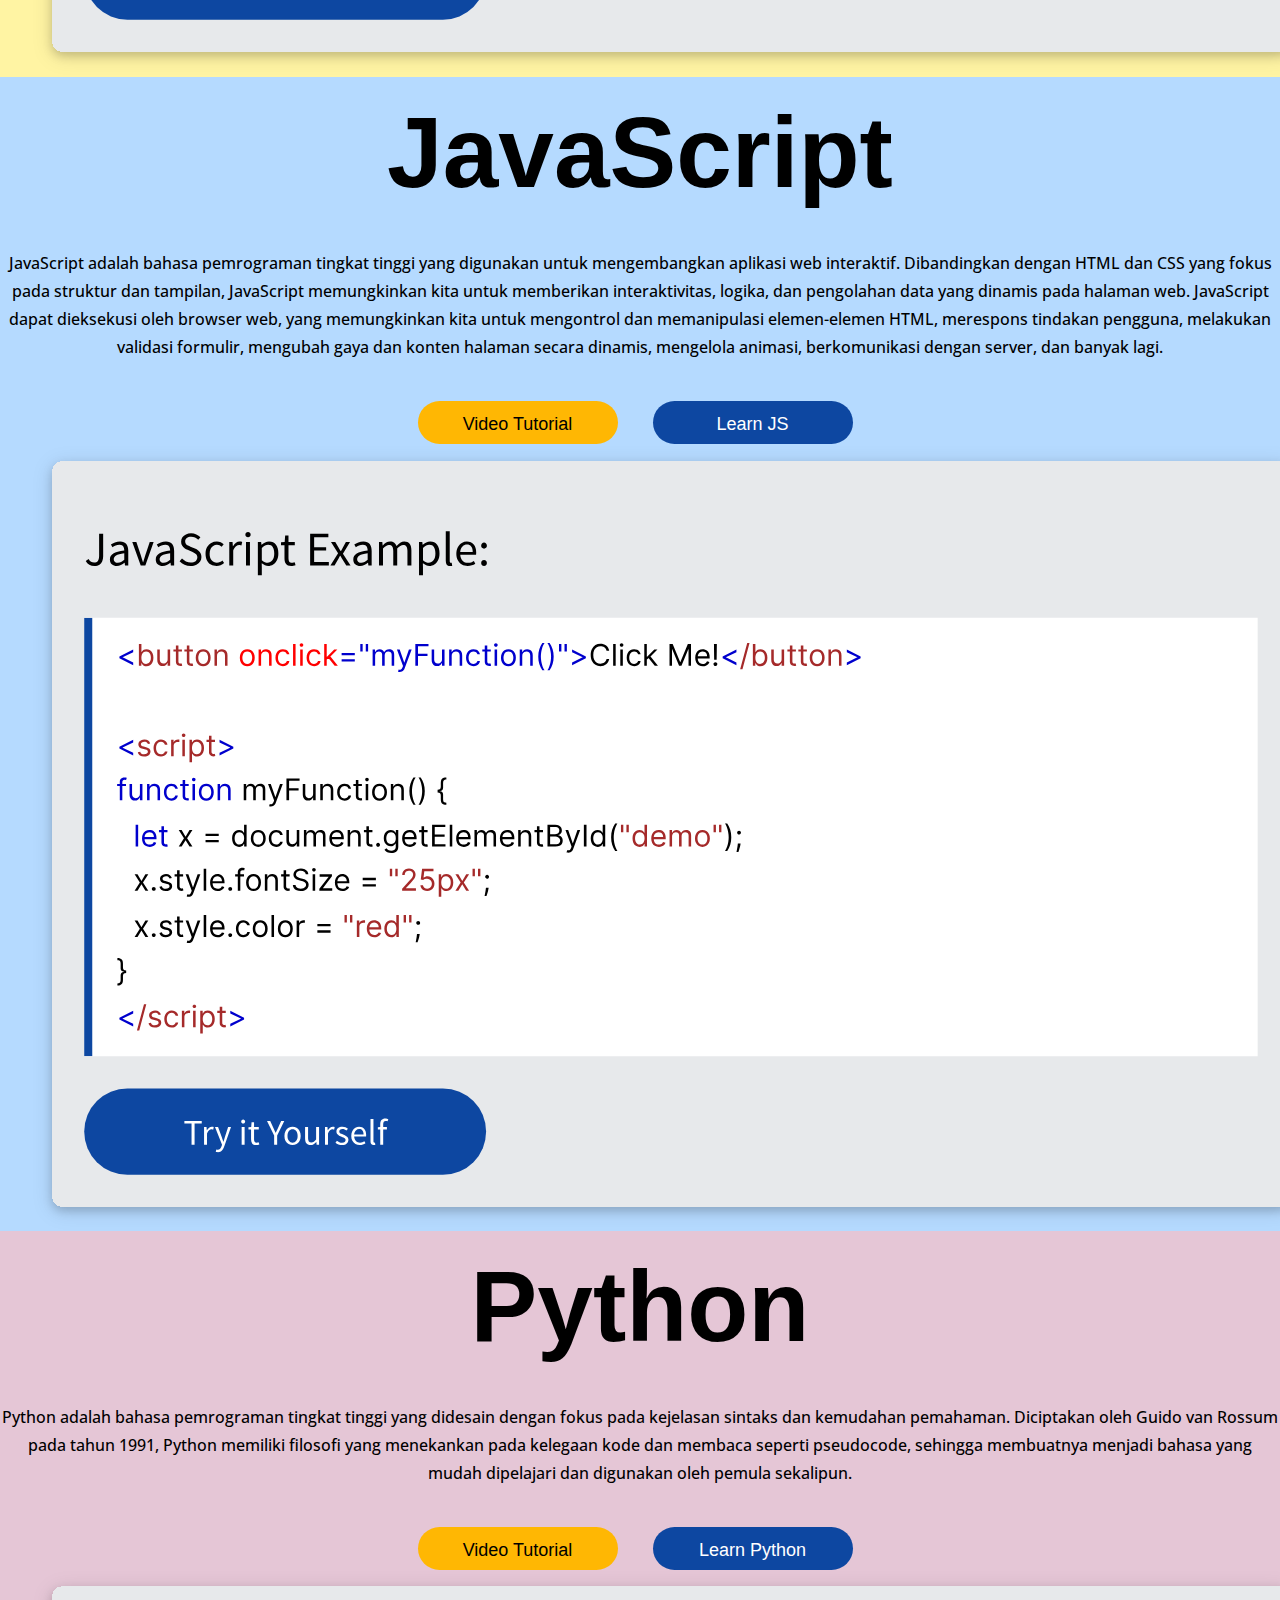
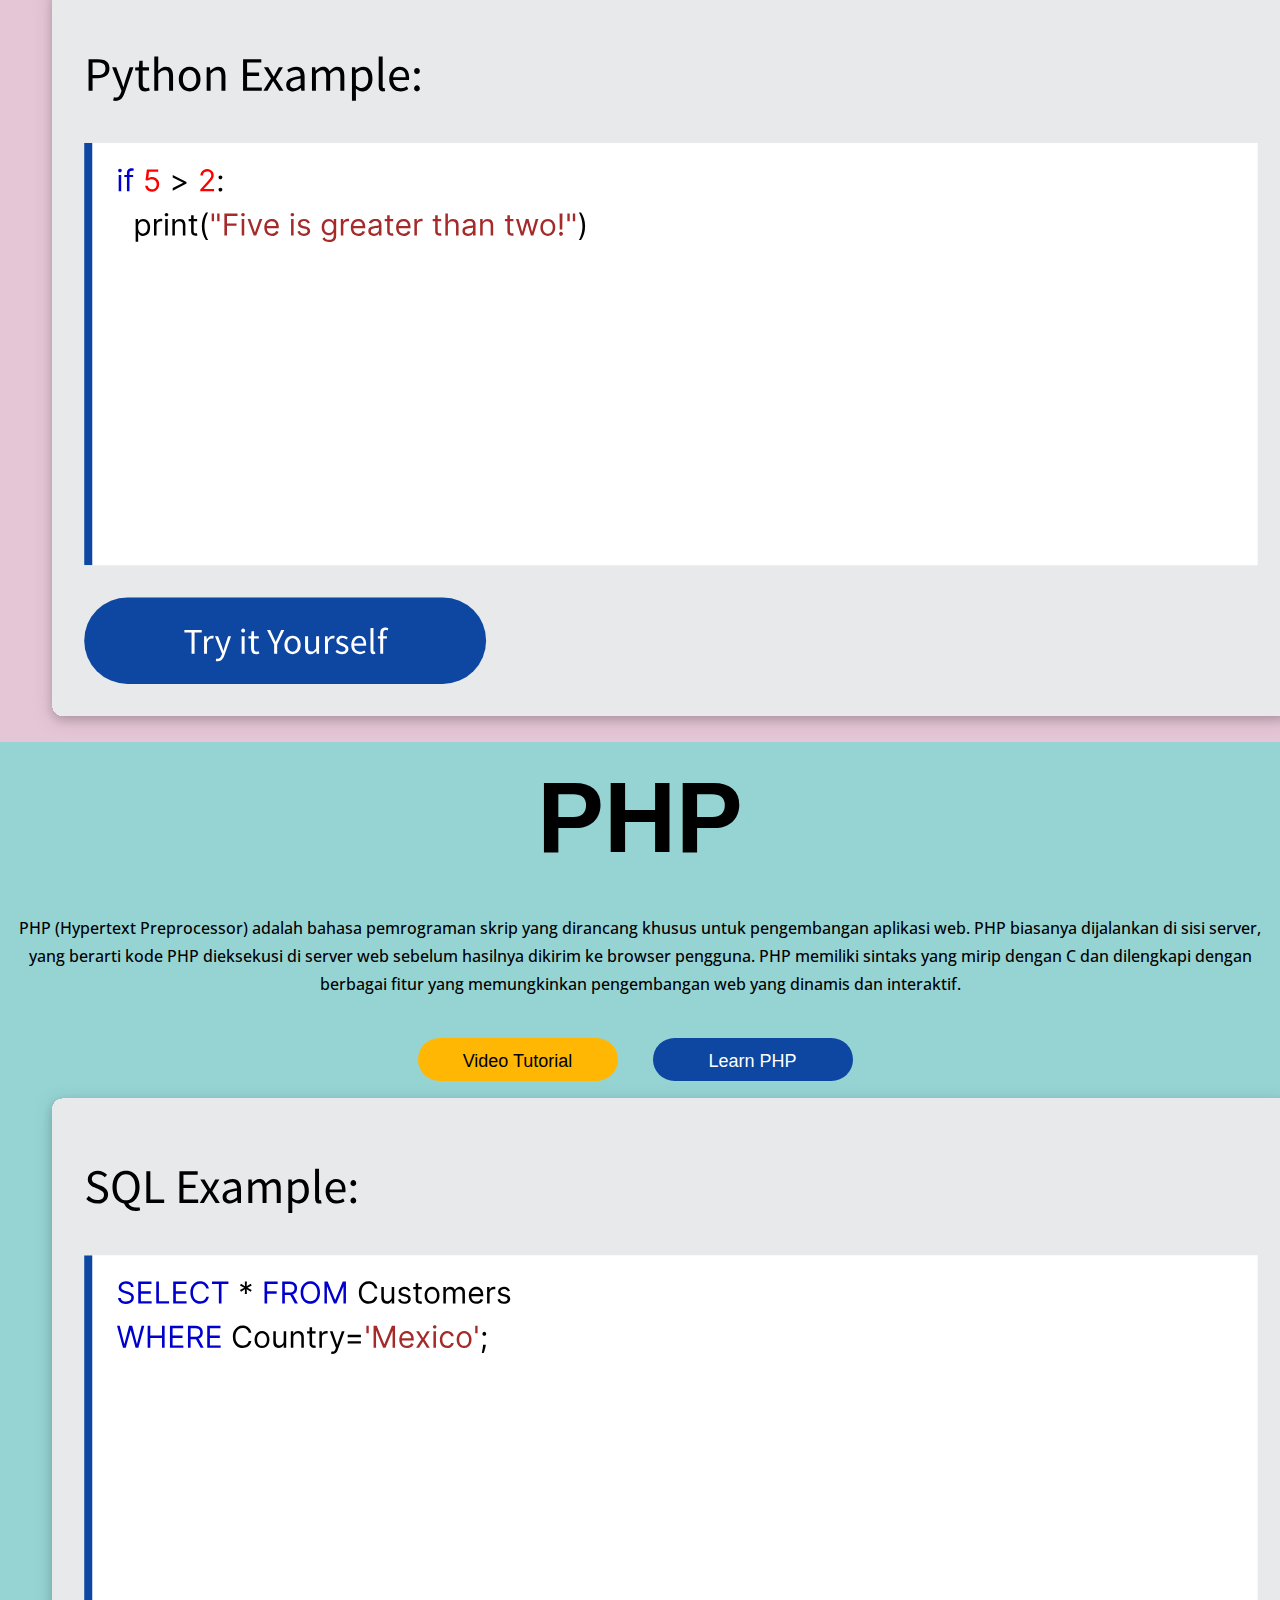
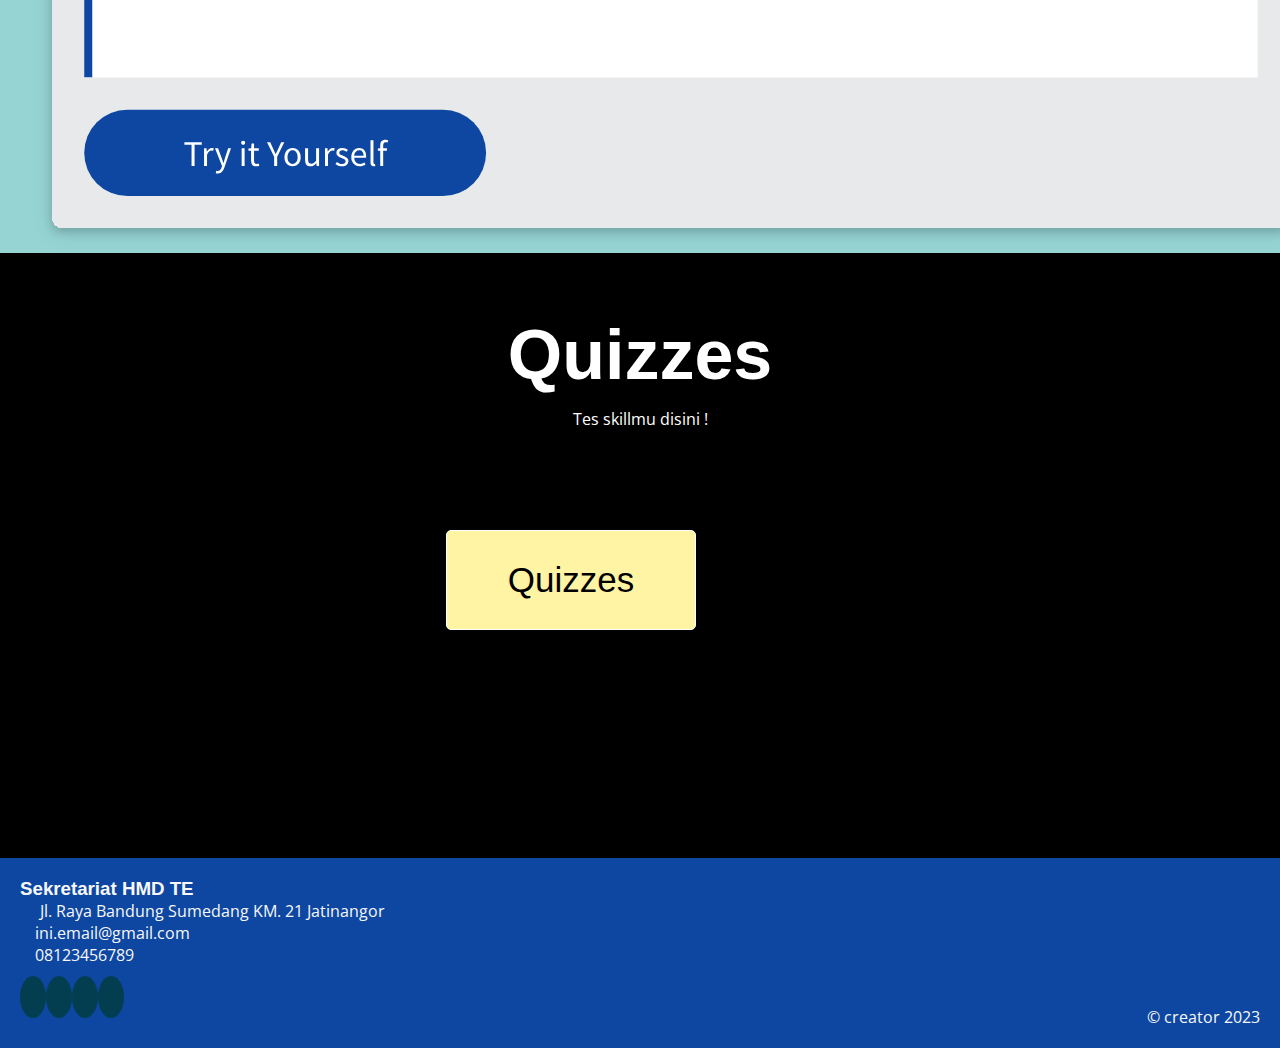
==== commit ce2fdd9e: "Merge pull request #13 from VictoryVicy/main" ====
--- a/bahasa.html
+++ b/bahasa.html
@@ -28,7 +28,7 @@
     <div class="container">
       <div class="row">
         <div class="col-md-12">
-          <h1 class="learn">Learn to Code INI PEMBEDA HAPUS AJA</h1>
+          <h1 class="learn">Learn to Code</h1>
           <p class="look">"Jangan meremehkan kekuatan satu baris kode. Setiap kali Anda menulis kode, Anda
             sedang menulis sejarah digital Anda sendiri."</p>
         </div>
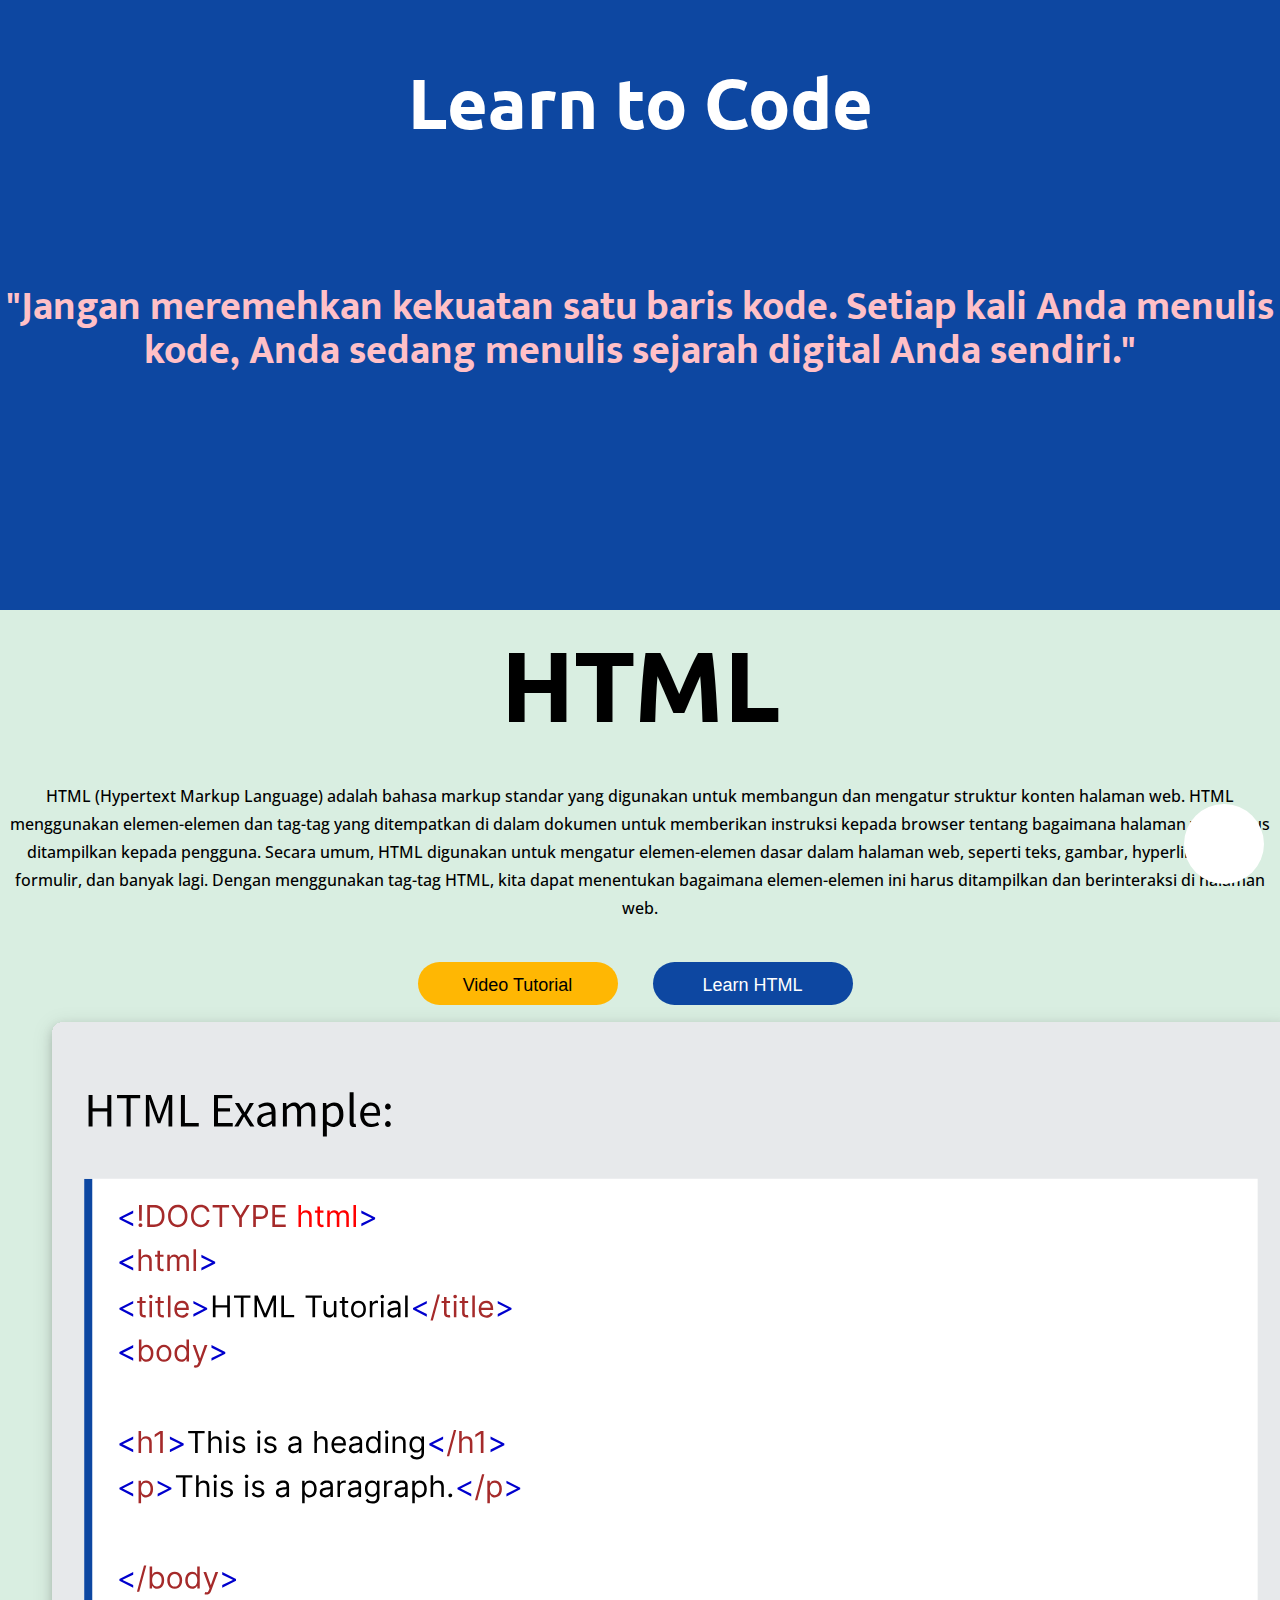
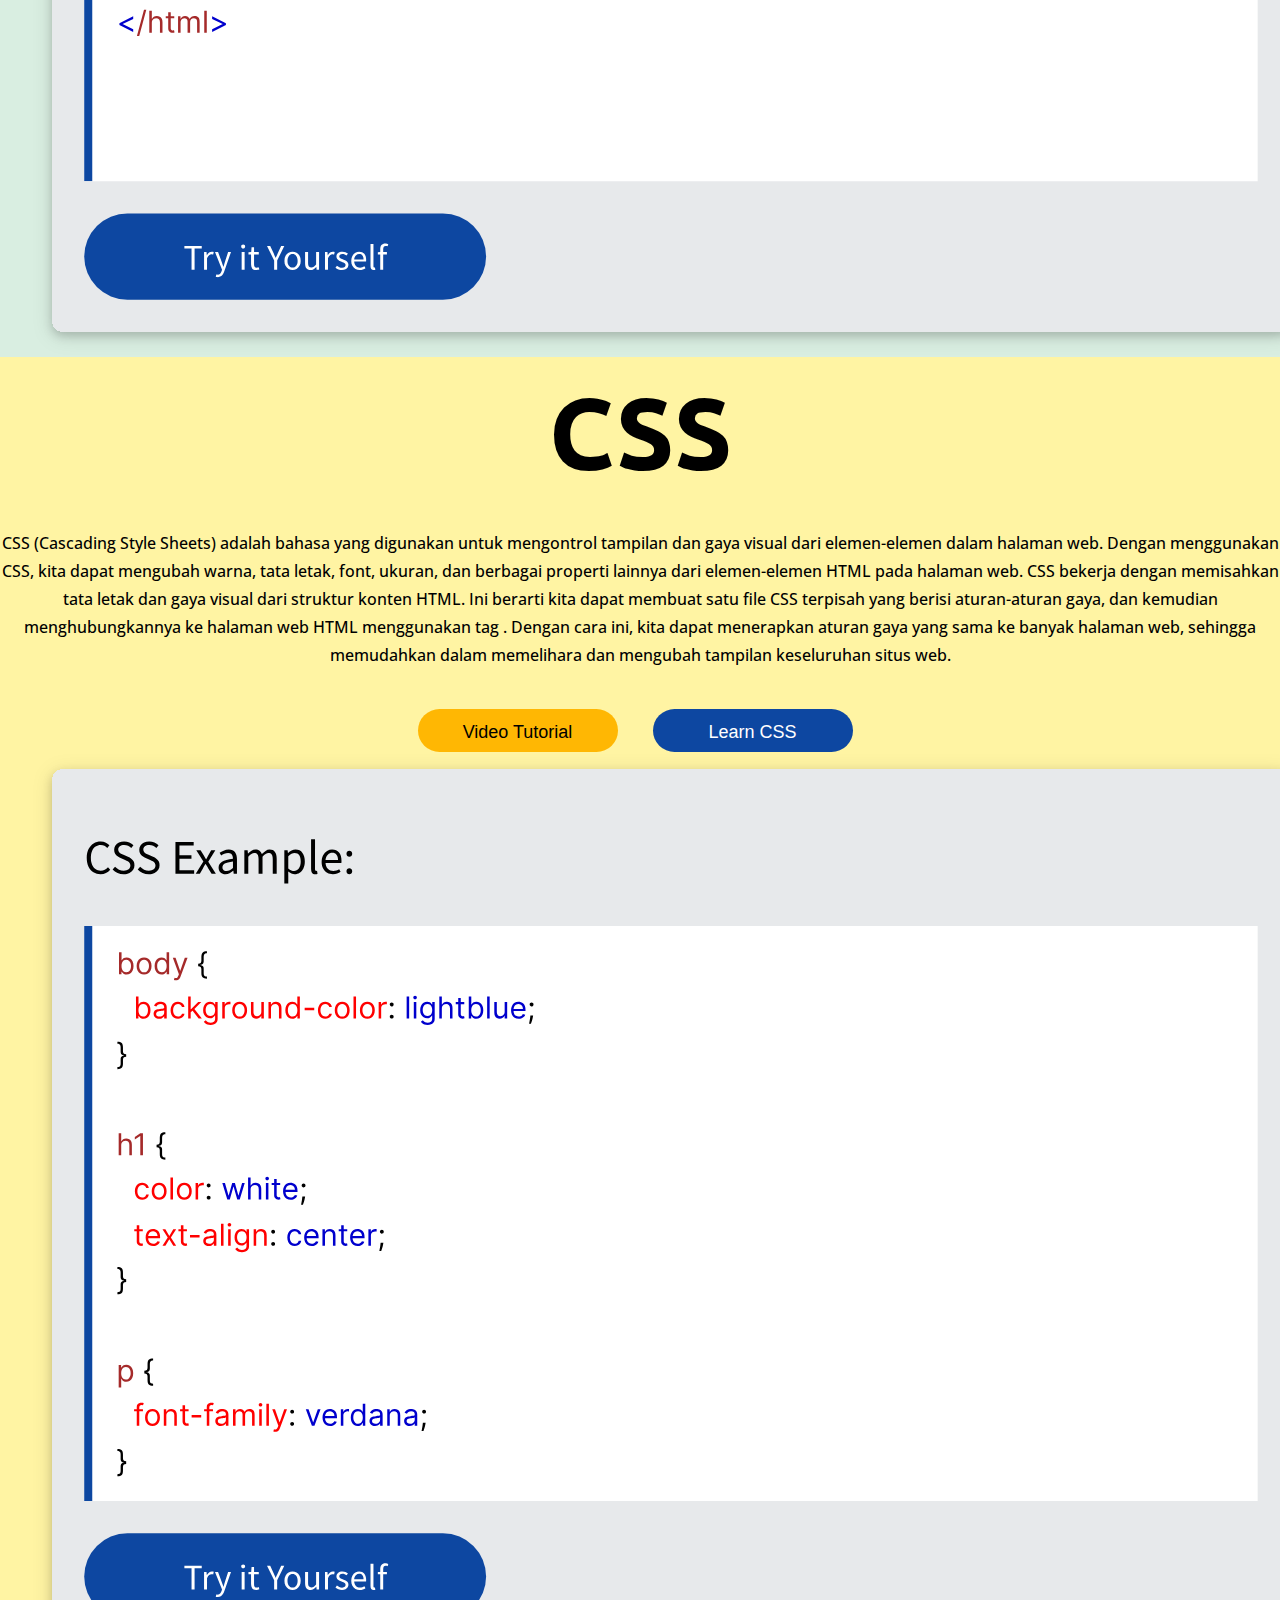
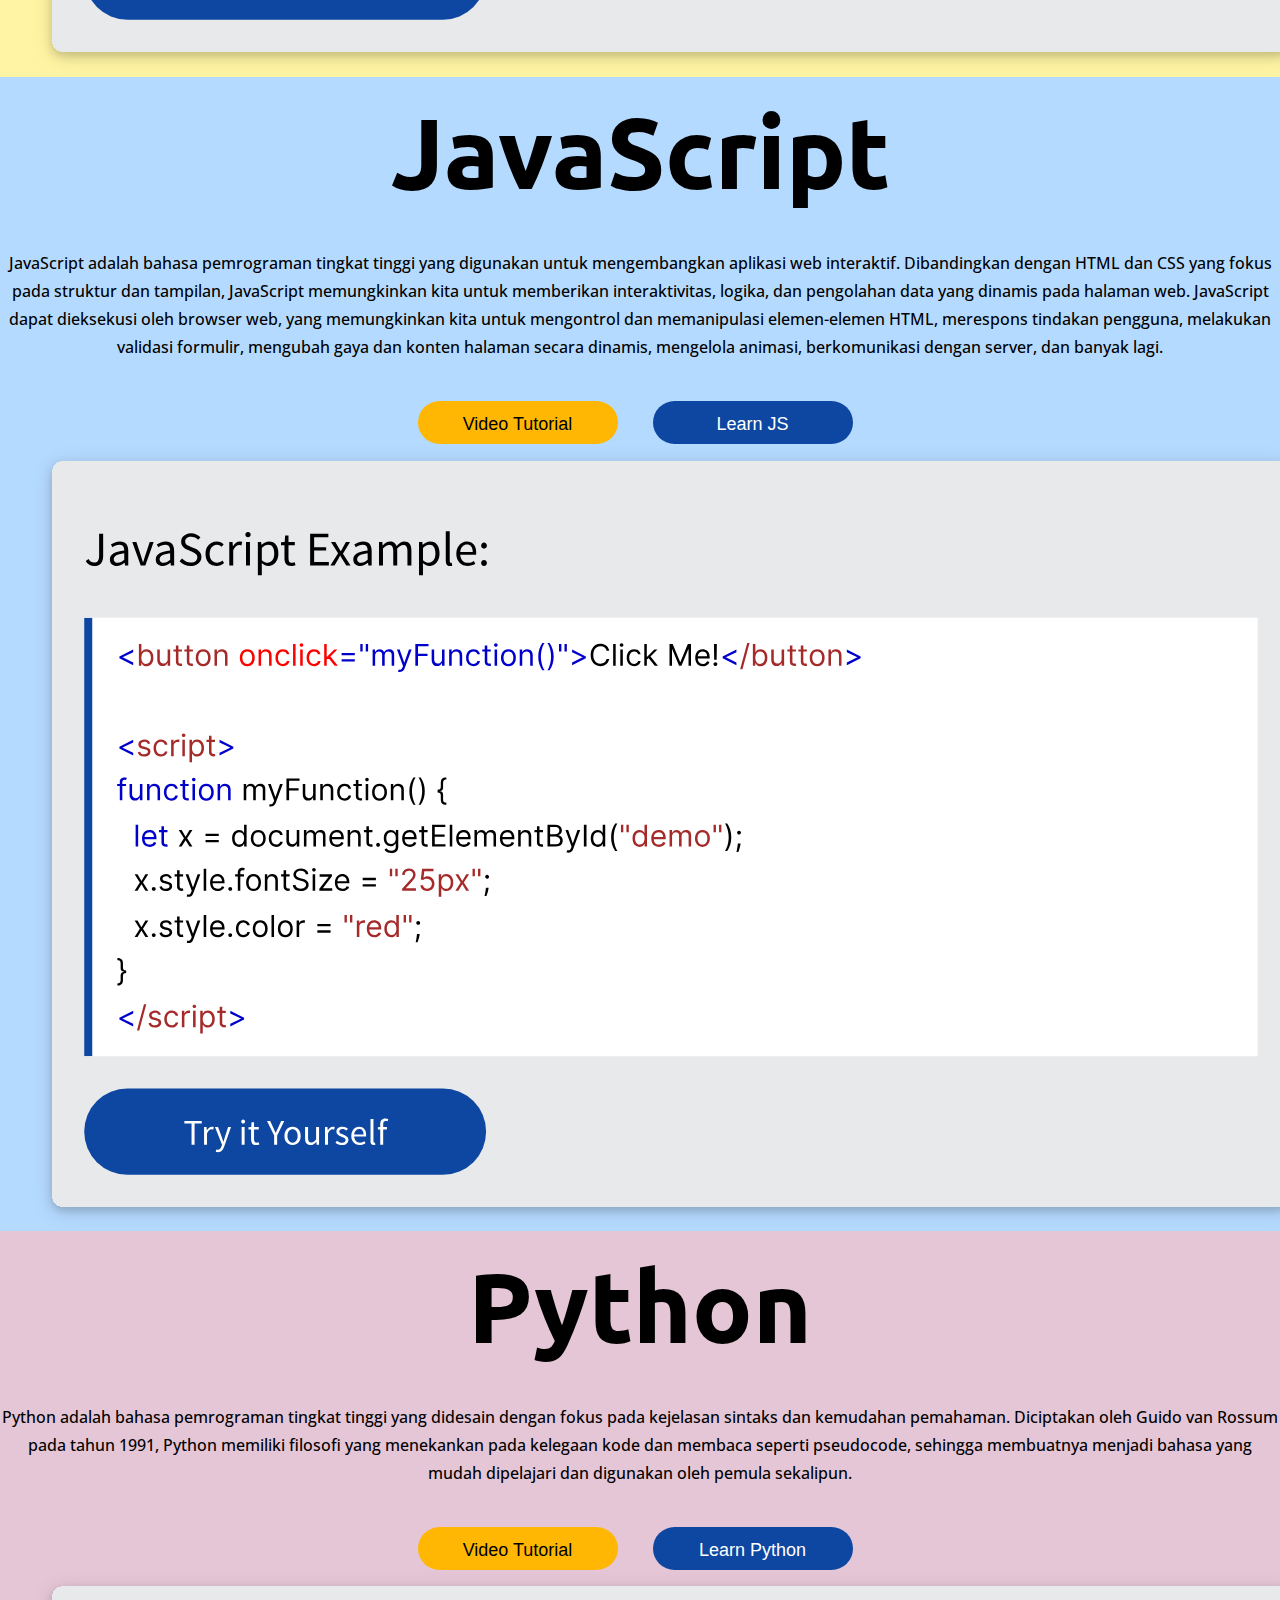
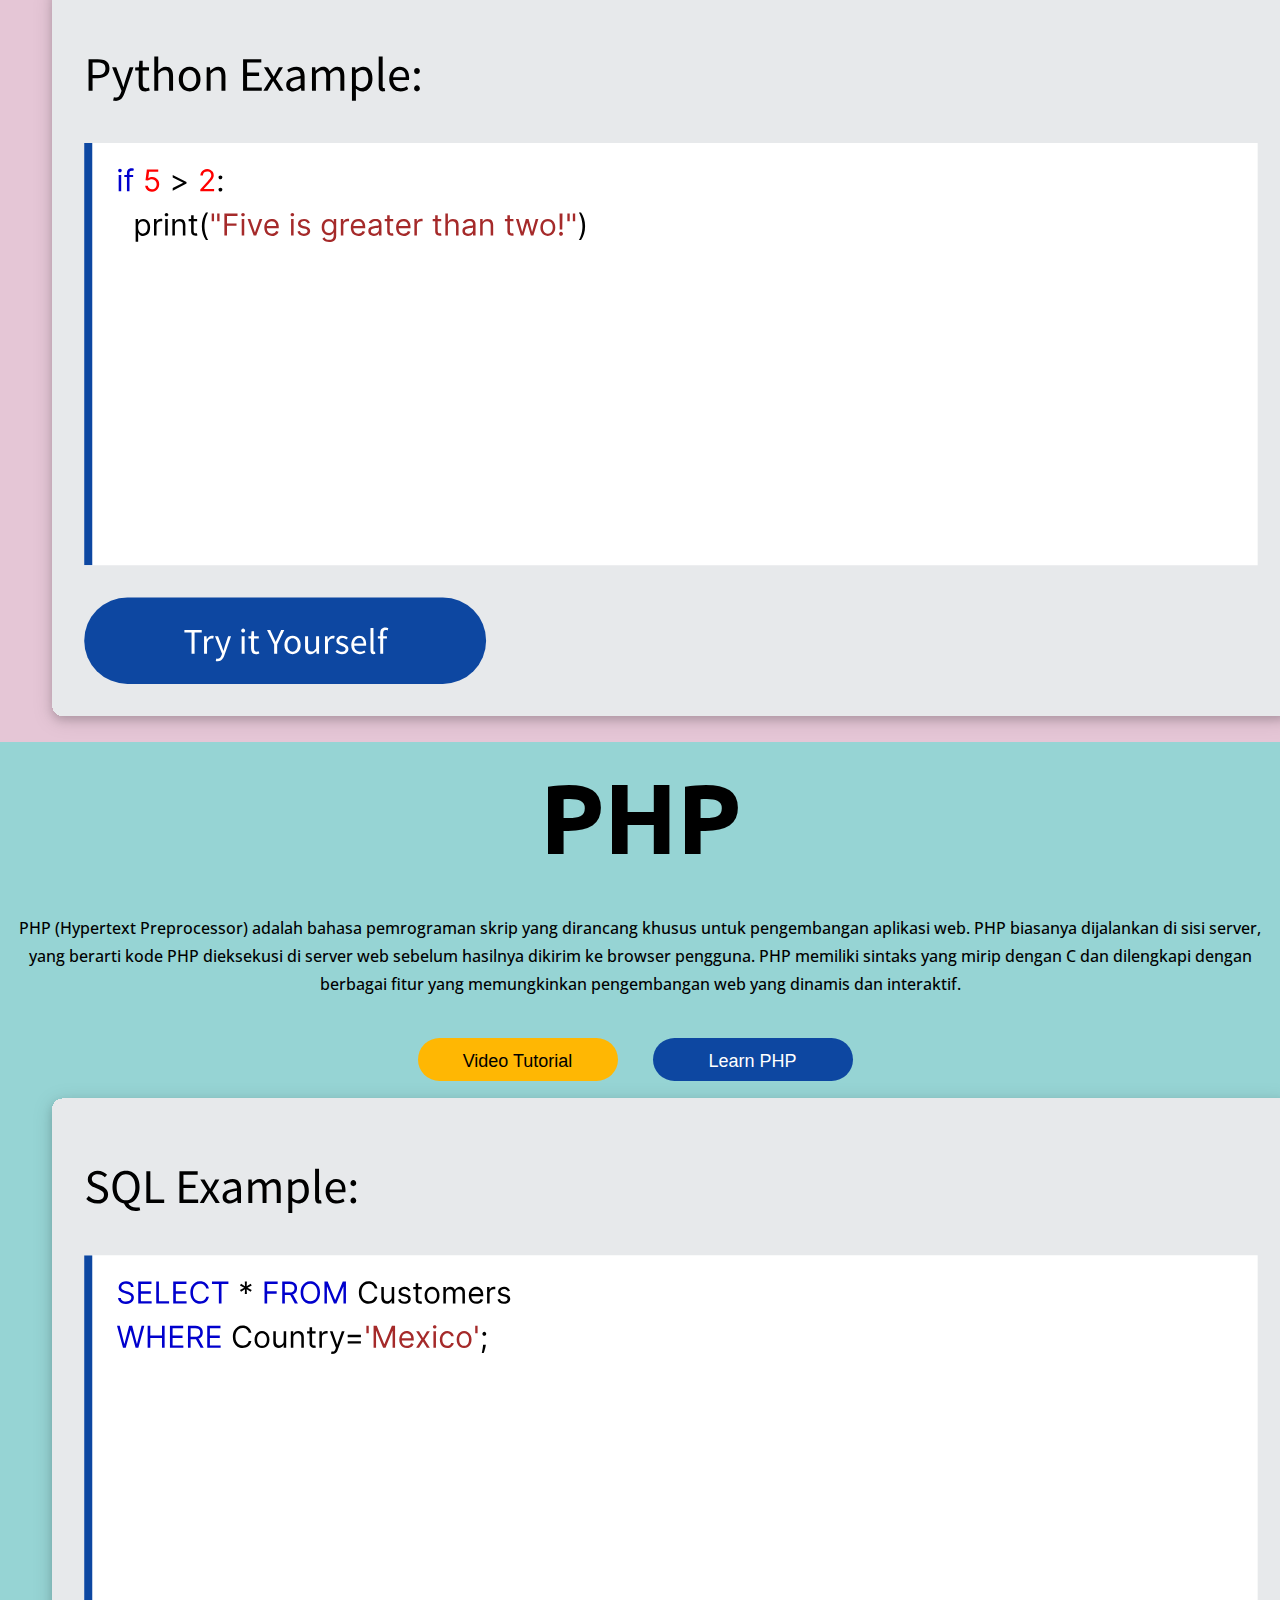
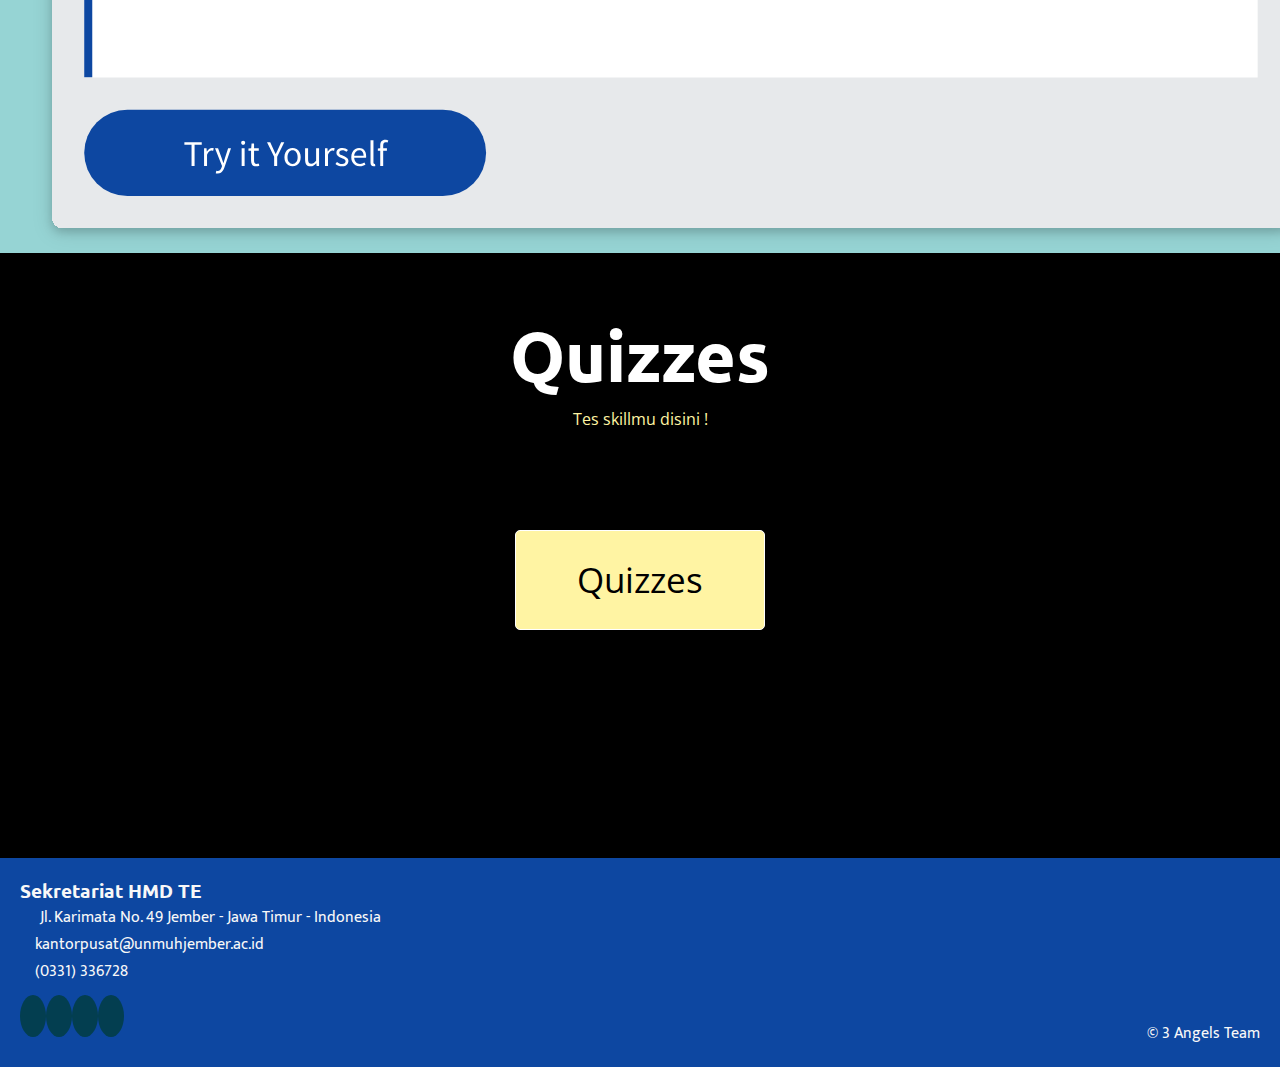
==== commit b1e4b70f: "font" ====
--- a/bahasa.html
+++ b/bahasa.html
@@ -16,6 +16,9 @@
   <link rel="stylesheet" href="https://cdnjs.cloudflare.com/ajax/libs/font-awesome/6.4.0/css/all.min.css"
   integrity="sha512-iecdLmaskl7CVkqkXNQ/ZH/XLlvWZOJyj7Yy7tcenmpD1ypASozpmT/E0iPtmFIB46ZmdtAc9eNBvH0H/ZpiBw=="
   crossorigin="anonymous" referrerpolicy="no-referrer" />
+  <link rel="preconnect" href="https://fonts.googleapis.com">
+  <link rel="preconnect" href="https://fonts.gstatic.com" crossorigin>
+  <link href="https://fonts.googleapis.com/css2?family=Mukta:wght@300&display=swap" rel="stylesheet">
 </head>
 
 <body>
@@ -42,8 +45,8 @@
     <div class="container">
       <div class="row">
         <div class="col-md-6">
-          <h1 class="french">HTML</h1><br>
-          <p class="fries">HTML (Hypertext Markup Language) adalah bahasa markup standar yang digunakan untuk
+          <h1 class="nama-bahasa">HTML</h1><br>
+          <p class="penjelasan">HTML (Hypertext Markup Language) adalah bahasa markup standar yang digunakan untuk
             membangun dan mengatur struktur konten halaman web. HTML menggunakan elemen-elemen dan tag-tag
             yang ditempatkan di dalam dokumen untuk memberikan instruksi kepada browser tentang bagaimana
             halaman web harus ditampilkan kepada pengguna.
@@ -56,7 +59,7 @@
           </div>
         </div>
         <div class="col-md-6">
-          <img src="assets/img/div.w3-hide-small.svg" class="prancis">
+          <img src="assets/img/div.w3-hide-small.svg" class="gambar-bahasa">
         </div>
       </div>
     </div>
@@ -68,8 +71,8 @@
     <div class="container">
       <div class="row">
         <div class="col-md-6">
-          <h1 class="french">CSS</h1><br>
-          <p class="fries">CSS (Cascading Style Sheets) adalah bahasa yang
+          <h1 class="nama-bahasa">CSS</h1><br>
+          <p class="penjelasan">CSS (Cascading Style Sheets) adalah bahasa yang
             digunakan untuk mengontrol tampilan dan gaya visual dari elemen-elemen dalam halaman web. Dengan
             menggunakan CSS, kita dapat mengubah warna, tata letak, font, ukuran, dan berbagai properti
             lainnya dari elemen-elemen HTML pada halaman web.
@@ -85,7 +88,7 @@
           </div>
         </div>
         <div class="col-md-6">
-          <img src="assets/img/div.w3-hide-small (1).svg" class="prancis">
+          <img src="assets/img/div.w3-hide-small (1).svg" class="gambar-bahasa">
         </div>
       </div>
     </div>
@@ -97,8 +100,8 @@
     <div class="container">
       <div class="row">
         <div class="col-md-6">
-          <h1 class="french">JavaScript</h1><br>
-          <p class="fries">JavaScript adalah bahasa pemrograman tingkat tinggi yang digunakan untuk
+          <h1 class="nama-bahasa">JavaScript</h1><br>
+          <p class="penjelasan">JavaScript adalah bahasa pemrograman tingkat tinggi yang digunakan untuk
             mengembangkan aplikasi web interaktif. Dibandingkan dengan HTML dan CSS yang fokus pada struktur
             dan tampilan, JavaScript memungkinkan kita untuk memberikan interaktivitas, logika, dan
             pengolahan data yang dinamis pada halaman web.
@@ -112,7 +115,7 @@
           </div>
         </div>
         <div class="col-md-6">
-          <img src="assets/img/div.w3-hide-small (2).svg" class="prancis">
+          <img src="assets/img/div.w3-hide-small (2).svg" class="gambar-bahasa">
         </div>
       </div>
     </div>
@@ -124,8 +127,8 @@
     <div class="container">
       <div class="row">
         <div class="col-md-6">
-          <h1 class="french">Python</h1><br>
-          <p class="fries">Python adalah bahasa pemrograman tingkat tinggi
+          <h1 class="nama-bahasa">Python</h1><br>
+          <p class="penjelasan">Python adalah bahasa pemrograman tingkat tinggi
             yang didesain dengan fokus pada kejelasan sintaks dan kemudahan pemahaman. Diciptakan oleh Guido
             van Rossum pada tahun 1991, Python memiliki filosofi yang menekankan pada kelegaan kode dan
             membaca seperti pseudocode, sehingga membuatnya menjadi bahasa yang mudah dipelajari dan
@@ -136,7 +139,7 @@
           </div>
         </div>
         <div class="col-md-6">
-          <img src="assets/img/div.w3-hide-small (3).svg" class="prancis">
+          <img src="assets/img/div.w3-hide-small (3).svg" class="gambar-bahasa">
         </div>
       </div>
     </div>
@@ -148,8 +151,8 @@
     <div class="container">
       <div class="row">
         <div class="col-md-6">
-          <h1 class="french">PHP</h1><br>
-          <p class="fries">PHP (Hypertext Preprocessor) adalah bahasa
+          <h1 class="nama-bahasa">PHP</h1><br>
+          <p class="penjelasan">PHP (Hypertext Preprocessor) adalah bahasa
             pemrograman skrip yang dirancang khusus untuk pengembangan aplikasi web. PHP biasanya dijalankan
             di sisi server, yang berarti kode PHP dieksekusi di server web sebelum hasilnya dikirim ke
             browser pengguna.
@@ -161,7 +164,7 @@
           </div>
         </div>
         <div class="col-md-6">
-          <img src="assets/img/div.w3-hide-small (4).svg" class="prancis">
+          <img src="assets/img/div.w3-hide-small (4).svg" class="gambar-bahasa">
         </div>
       </div>
     </div>
@@ -170,82 +173,59 @@
 
   <!-- SECTION 7 -->
   <section style="background-color: #000; width: 100%; min-height: 610px;">
-
     <div class="container">
       <div class="row">
         <div class="col-md-12">
           <h1 class="learn">Quizzes</h1>
-          <p style="color: #ffffff; text-align: center;">Tes skillmu disini !</p>
-            <button class="quiz" style="align-items: center !important;"><a href="quiz.html" style="text-decoration: none; color: #000;">Quizzes</a></button>
-        </div>
-      </div>
-    </div>
-
-  </section>
+          <p style="color: #fff4a3;; text-align: center;">Tes skillmu disini !</p>
+          <div style="display: flex; justify-content: center; align-items: center;">
+            <a href="quiz.html" class="quiz-button">Quizzes</a>
+          </div>
+        </div>
+      </div>
+    </div>
+  </section>
+  
   <!-- SECTION 7 END-->
 
-  <!-- foter -->
+  <!-- footer -->
   <footer style="background-color: #0d47a1; margin-top: -5px; padding: 20px; color: #f8f8f8;">
     <div class="container-fluid">
       <div class="row" style="display: flex; justify-content: space-between; align-items: end; flex-direction: row;">
         <div class="col-md-4">
           <h3>Sekretariat HMD TE</h3>
-          <style>
-            .icon {
-              display: flex;
-              align-items: center;
-            }
-
-            .icon i {
-              margin-right: 15px;
-            }
-
-            .alamat i {
-              margin-right: 20px;
-            }
-
-            .sosmed {
-              margin: 20px 0;
-            }
-
-            .sosmed a {
-
-              color: #f8f8f8;
-              border-radius: 50%;
-              background-color: #033E50;
-              padding: 10px 13px 10px 13px;
-            }
-          </style>
+
           <div class="alamat icon">
             <i class="fas fa-map-marker-alt"></i>
-            <p>Jl. Raya Bandung Sumedang KM. 21 Jatinangor</p>
+            <p style="font-family: 'Mukta', sans-serif;">Jl. Karimata No. 49 Jember - Jawa Timur - Indonesia</p>
           </div>
           <!-- email -->
           <div class="email icon">
             <i class="fas fa-envelope"></i>
-            <p>ini.email@gmail.com</p>
+            <p style="font-family: 'Mukta', sans-serif;">kantorpusat@unmuhjember.ac.id</p>
           </div>
           <!-- telp -->
           <div class="telp icon">
             <i class="fas fa-phone-alt"></i>
-            <p>08123456789</p>
+            <p style="font-family: 'Mukta', sans-serif;">(0331) 336728</p>
           </div>
           <!-- sosmed -->
           <div class="sosmed">
-            <a href="https://www.instagram.com/hmdteunpad/" target="_blank"><i class="fab fa-instagram"></i></a>
-            <a href="https://www.facebook.com/hmdteunpad/" target="_blank"><i class="fab fa-facebook"></i></a>
-            <a href="https://twitter.com/hmdteunpad" target="_blank"><i class="fab fa-twitter"></i></a>
-            <a href="https://www.youtube.com/channel/UC9Z3Z4ZvX2nX2Z8QZ3Z4ZvX2nX2Z8Q" target="_blank"><i
+            <a href="https://www.instagram.com/unmuhjember_ofc/" target="_blank"><i class="fab fa-instagram"></i></a>
+            <a href="https://www.facebook.com/profile.php?id=100012524498447" target="_blank"><i class="fab fa-facebook"></i></a>
+            <a href="https://twitter.com/unmuhjember_ofc?lang=en" target="_blank"><i class="fab fa-twitter"></i></a>
+            <a href="https://www.youtube.com/channel/UCleKMJMJhS_3HwgSLW0Ywfw" target="_blank"><i
                 class="fab fa-youtube"></i></a>
           </div>
         </div>
         <div class="col-md-4">
           <!-- copyright -->
-          <p style="text-align: end;">&copy creator 2023</p>
+          <p style="text-align: end; font-family: 'Mukta', sans-serif;">&copy 3 Angels Team</p>
         </div>
       </div>
     </div>
   </footer>
+  <!-- footer end -->
   <script src="script.js"></script>
 </body>
 
--- a/style.css
+++ b/style.css
@@ -1,4 +1,5 @@
-@import url('https://fonts.googleapis.com/css2?family=Open+Sans&family=Potta+One&display=swap');
+@import url('https://fonts.googleapis.com/css2?family=Open+Sans&family=Potta+One&family=Ubuntu:wght@300;400;500;700&display=swap');
+@import url('https://fonts.googleapis.com/css2?family=Mina:wght@700&display=swap');
 
 * {
     margin: 0;
@@ -35,7 +36,7 @@
     justify-content: space-around;
     align-items: center;
     background-color: #f8f8f800;
-    padding: 20px;
+    padding: 10px 20px;
     z-index: 2;
     transition: all 0.5s ease-in-out;
     -webkit-transition: all 0.5s ease-in-out;
@@ -67,8 +68,12 @@
     left: 0;
     width: 0;
     height: 2px;
-    background-color: #333;
+    background-color: #FFB703;
     transition: all 0.3s ease-in-out;
+    -webkit-transition: all 0.3s ease-in-out;
+    -moz-transition: all 0.3s ease-in-out;
+    -ms-transition: all 0.3s ease-in-out;
+    -o-transition: all 0.3s ease-in-out;
 }
 
 .nav-links a:hover::before {
@@ -86,9 +91,11 @@
 .burger div {
     width: 25px;
     height: 3px;
-    background-color: #333;
+    background-color: #000000;
     margin: 3px;
     transition: all 0.5s ease-in-out;
+    /* add glow */
+
 }
 
 .scrolled-nav {
@@ -113,7 +120,7 @@
         justify-content: space-between;
         align-items: center;
         background-color: #f8f8f800;
-        padding: 20px;
+        padding: 10px 20px;
     }
 
     .scrolled-mini {
@@ -263,9 +270,6 @@
 
 }
 
-@import url('https://fonts.googleapis.com/css2?family=Open+Sans&family=Potta+One&family=Ubuntu:wght@300;400;500;700&display=swap');
-@import url('https://fonts.googleapis.com/css2?family=Mina:wght@700&display=swap');
-
 .title {
     font-family: 'Ubuntu', sans-serif;
     font-size: 70px;
@@ -281,6 +285,10 @@
 }
 
 @media screen and (max-width: 768px) {
+    .hide-md {
+        display: none;
+    }
+
     .title {
         font-size: 50px;
         font-weight: 700;
@@ -410,6 +418,32 @@
     transform: scale(0.95);
 }
 
+/* footer  */
+.icon {
+    display: flex;
+    align-items: center;
+}
+
+.icon i {
+    margin-right: 15px;
+}
+
+.alamat i {
+    margin-right: 20px;
+}
+
+.sosmed {
+    margin: 20px 0;
+}
+
+.sosmed a {
+
+    color: #f8f8f8;
+    border-radius: 50%;
+    background-color: #033E50;
+    padding: 10px 13px 10px 13px;
+}
+
 /* card */
 .inner {
     --bg-color: #4EA5D9;
@@ -418,23 +452,11 @@
     --box-shadow-color: #4ea6d96c;
 }
 
-.sutter1 {
-    --bg-color-light: #d12828;
-    --text-color-hover: #ec4040;
-    --box-shadow-color: #fc2b2b6c;
-
-}
-
-.sutter2 {
-    --bg-color-light: #11bc58;
-    --text-color-hover: #2bff2b;
-    --box-shadow-color: #14ea3b6c;
-}
-
-.sutter3 {
-    --bg-color-light: #9317da;
-    --text-color-hover: #9318d1;
-    --box-shadow-color: #842ee76c;
+.show-shadow {
+    --bg-color-light: darkgray;
+    --text-color-hover: darkgray;
+    --box-shadow-color: darkgray;
+
 }
 
 /* .inner {
@@ -540,7 +562,14 @@
     transform: translateZ(0);
 }
 
-.merah {
+.text-center {
+    display: flex;
+    text-align: center;
+    justify-content: center;
+    align-items: center;
+}
+
+.pubg {
     width: 131px;
     height: 131px;
     border-radius: 50%;
@@ -553,7 +582,7 @@
     transition: all 0.3s ease-out;
 }
 
-.ijo {
+.mobile-legend {
     width: 131px;
     height: 131px;
     border-radius: 50%;
@@ -566,7 +595,7 @@
     transition: all 0.3s ease-out;
 }
 
-.ungu {
+.desain {
     width: 131px;
     height: 131px;
     border-radius: 50%;
@@ -579,47 +608,46 @@
     transition: all 0.3s ease-out;
 }
 
-.merah:after {
-    content: "";
-    width: 118px;
-    height: 118px;
-    display: block;
-    position: absolute;
+.cyber-security {
+    width: 131px;
+    height: 131px;
     border-radius: 50%;
-    top: 7px;
-    left: 7px;
-    transition: opacity 0.3s ease-out;
-    background-image: url(assets/img/merah.png);
-    background-size: cover;
-}
-
-.ijo:after {
-    content: "";
-    width: 118px;
-    height: 118px;
-    display: block;
-    position: absolute;
+    background: #fff;
+    display: flex;
+    justify-content: center;
+    align-items: center;
+    position: relative;
+    z-index: 1;
+    transition: all 0.3s ease-out;
+}
+
+.web-development {
+    width: 131px;
+    height: 131px;
     border-radius: 50%;
-    top: 7px;
-    left: 7px;
-    transition: opacity 0.3s ease-out;
-    background-image: url(assets/img/hijau.png);
-    background-size: cover;
-}
-
-.ungu:after {
-    content: "";
-    width: 118px;
-    height: 118px;
-    display: block;
-    position: absolute;
+    background: #fff;
+    display: flex;
+    justify-content: center;
+    align-items: center;
+    position: relative;
+    z-index: 1;
+    transition: all 0.3s ease-out;
+}
+
+.computer-network {
+    width: 131px;
+    height: 131px;
     border-radius: 50%;
-    top: 7px;
-    left: 7px;
-    transition: opacity 0.3s ease-out;
-    background-image: url(assets/img/ungu.png);
-    background-size: cover;
-}
+    background: #fff;
+    display: flex;
+    justify-content: center;
+    align-items: center;
+    position: relative;
+    z-index: 1;
+    transition: all 0.3s ease-out;
+}
+
+
 
 /* blob */
 .blobs-container {
@@ -1075,8 +1103,8 @@
     text-align: center;
 }
 
-.allin {
-    background-color: #d12828;
+.to-show-modal {
+    background-color: #0D47A1;
     color: #fff;
     border: 0;
     border-radius: 5px;
@@ -1085,8 +1113,8 @@
     font-size: 14px;
 }
 
-.iyadong {
-    background-color: #d12828;
+.close-modal {
+    background-color: #0D47A1;
     color: #fff;
     border: 0;
     border-radius: 5px;
@@ -1329,9 +1357,10 @@
     font-weight: 700;
     line-height: 44px;
     padding-top: 130px;
-}
-
-.french {
+    font-family: 'Mukta', sans-serif;
+}
+
+.nama-bahasa {
     display: flex;
     text-align: center;
     justify-content: center;
@@ -1343,7 +1372,7 @@
     line-height: 150px;
 }
 
-.fries {
+.penjelasan {
     display: flex;
     text-align: center;
     justify-content: center;
@@ -1355,7 +1384,7 @@
     font-weight: 500;
 }
 
-.prancis {
+.gambar-bahasa {
     width: 100%;
     height: 100%;
     display: flex;
@@ -1433,7 +1462,9 @@
     margin-right: 10px;
 }
 
-.quiz {
+
+
+.quiz-button {
     color: #000;
     background-color: #fff4a3;
     width: 250px;
@@ -1445,9 +1476,9 @@
     border: 1px solid #fff;
     border-radius: 5px;
     margin-top: 100px;
-    margin-left: 446px;
     font-size: 35px;
     line-height: 52px;
+    text-decoration: none;
     font-weight: 400;
 }
 
@@ -1586,6 +1617,7 @@
     -ms-border-radius: 20px;
     -o-border-radius: 20px;
 }
+
 .score-modal-container {
     display: none;
     position: fixed;
@@ -1750,4 +1782,26 @@
     -ms-transform: scale(1.12);
     -webkit-transform: scale(1.12);
     transform: scale(1.12);
-}+}
+
+
+@media (max-width: 768px) {
+    .container {
+      padding-left: 15px;
+      padding-right: 15px;
+    }
+  
+    .col-md-12 {
+      text-align: center;
+    }
+  
+    .quiz-button {
+      display: inline-block;
+      padding: 10px 20px;
+      background-color: #fff4a3;;
+      text-decoration: none;
+      color: #000;
+      border-radius: 5px;
+    }
+  }
+  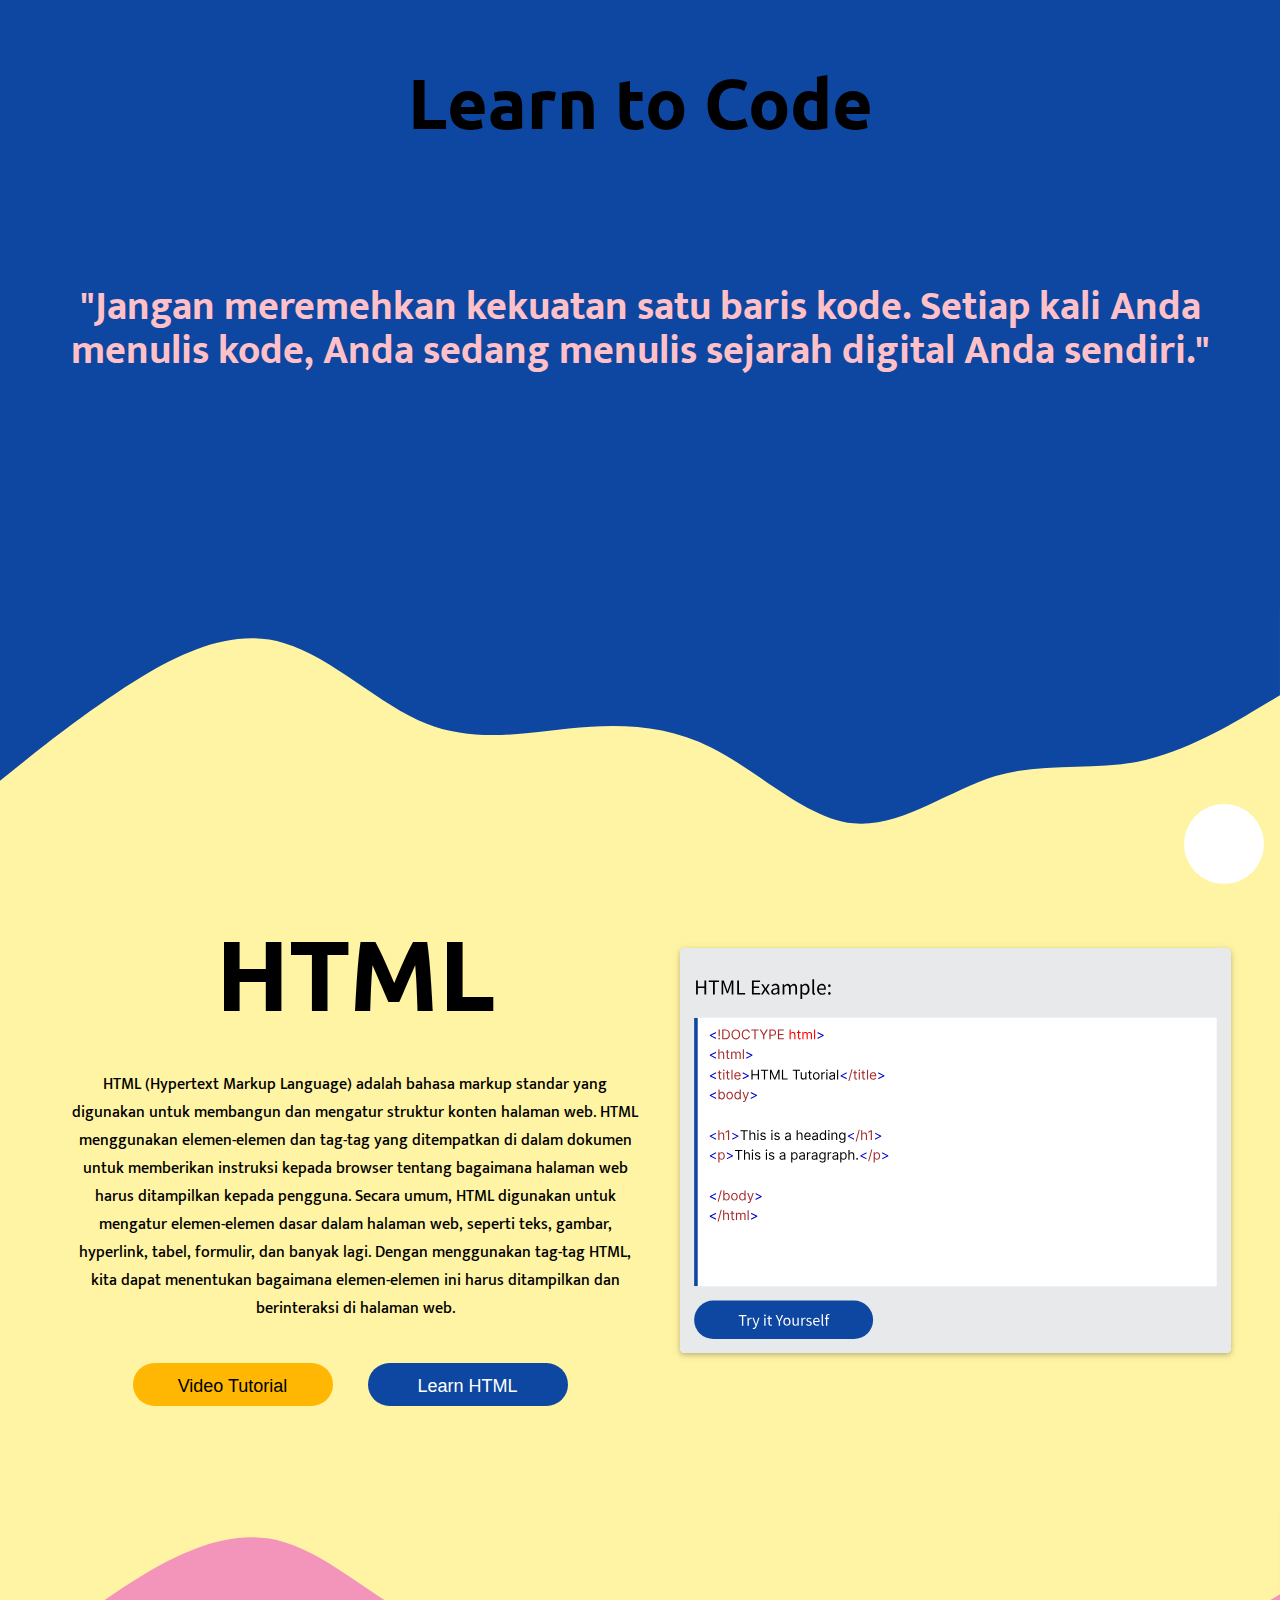
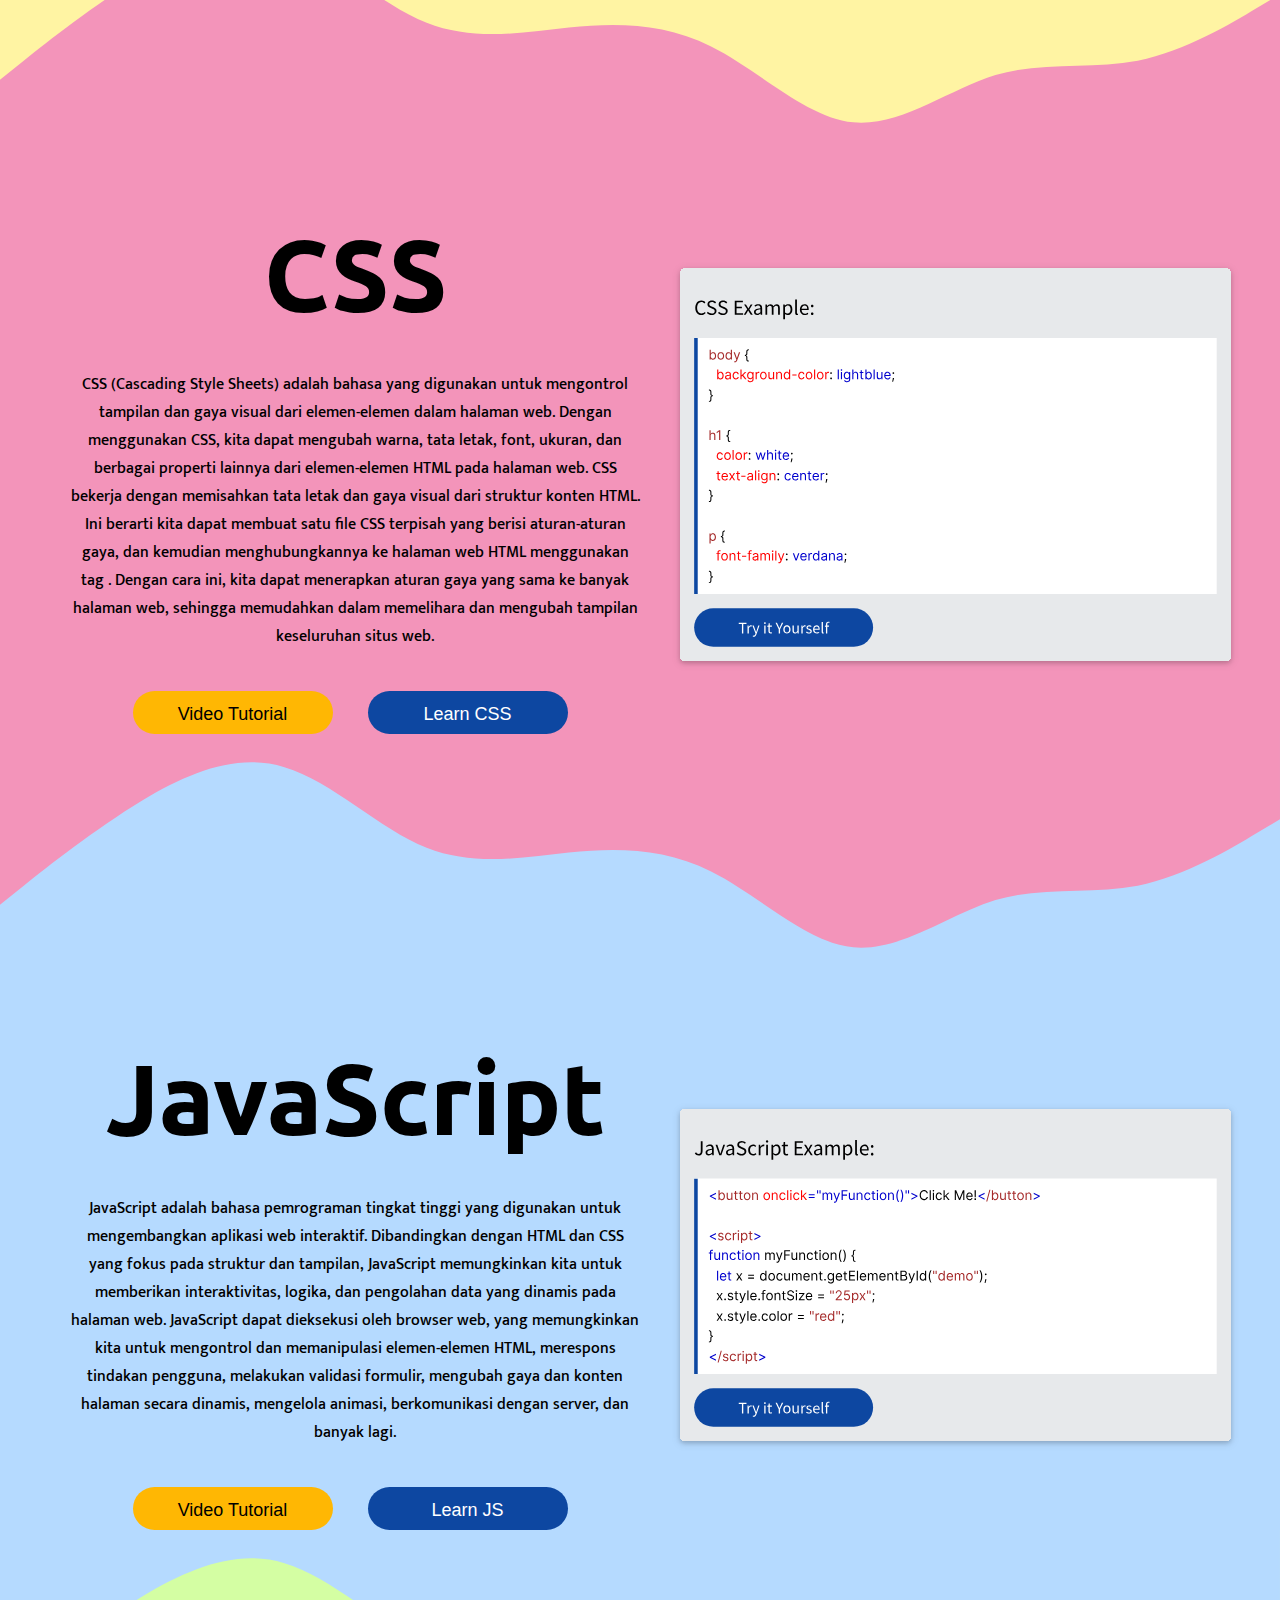
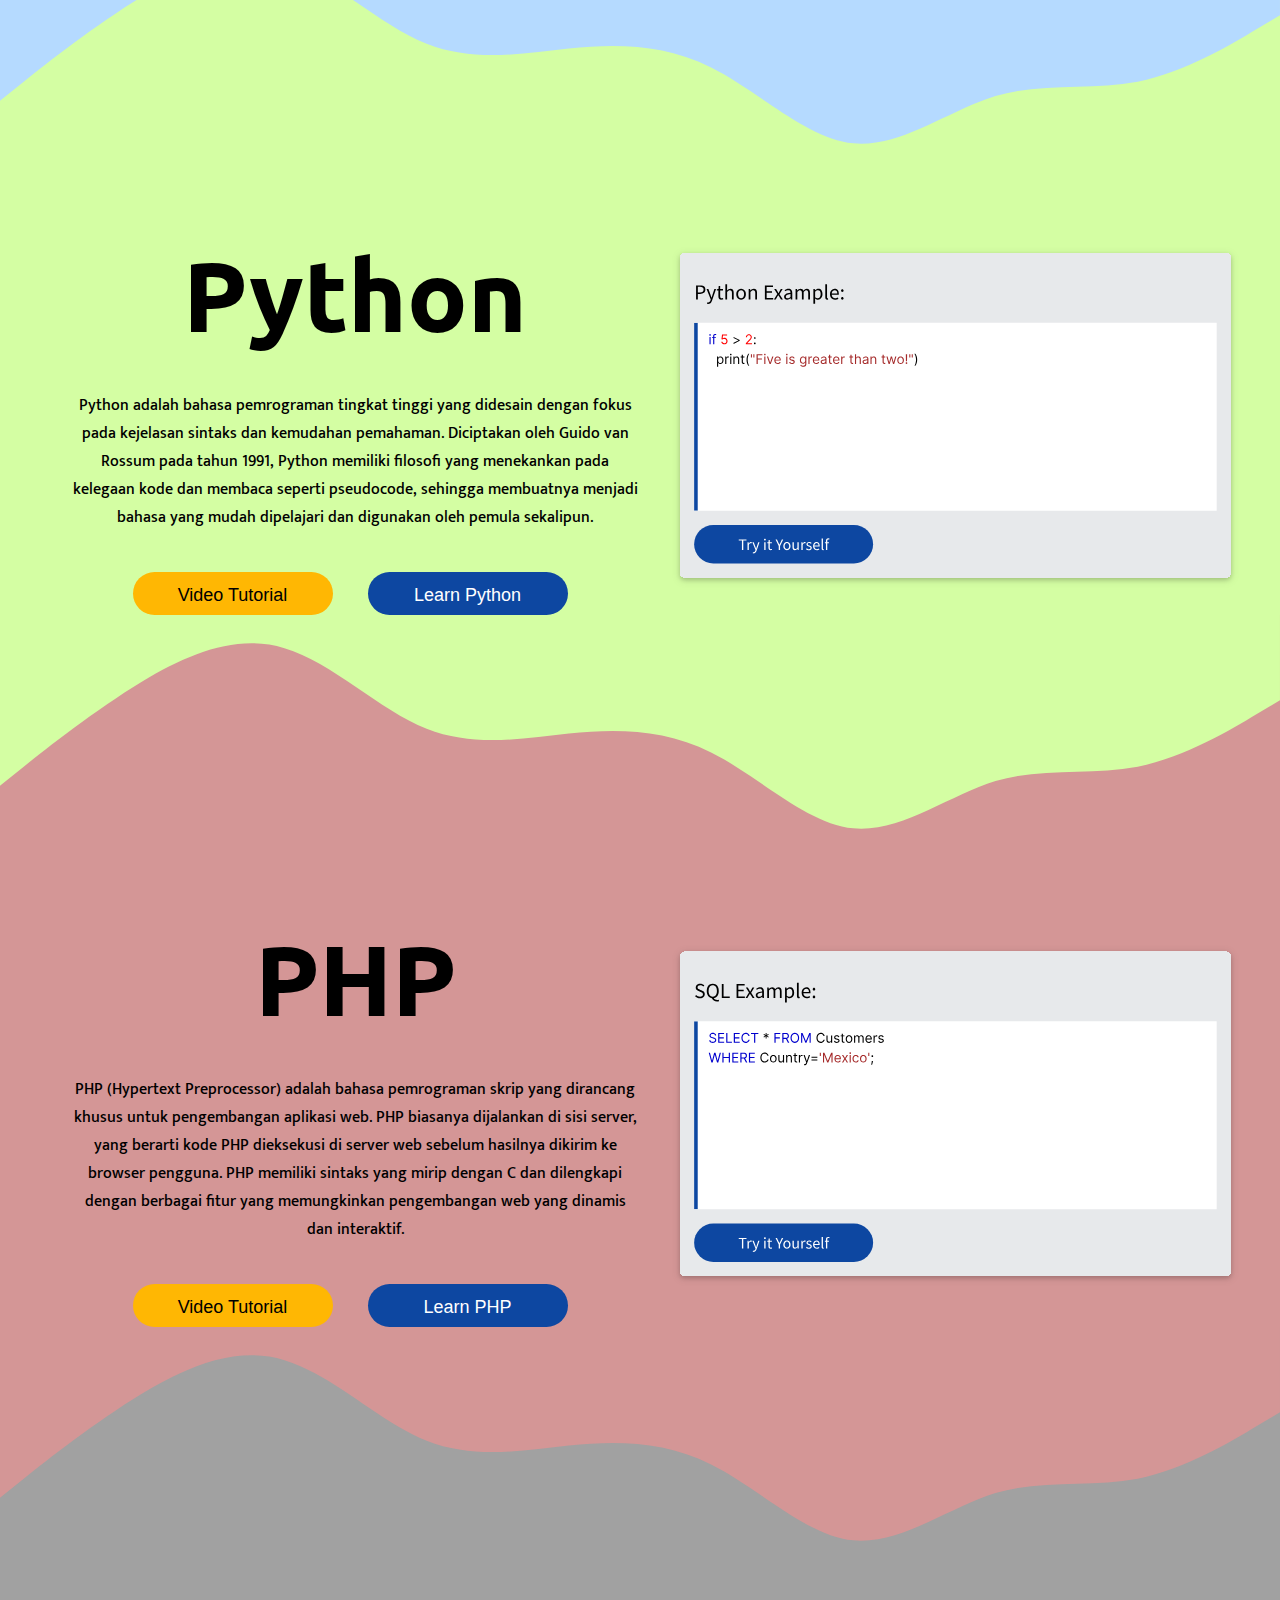
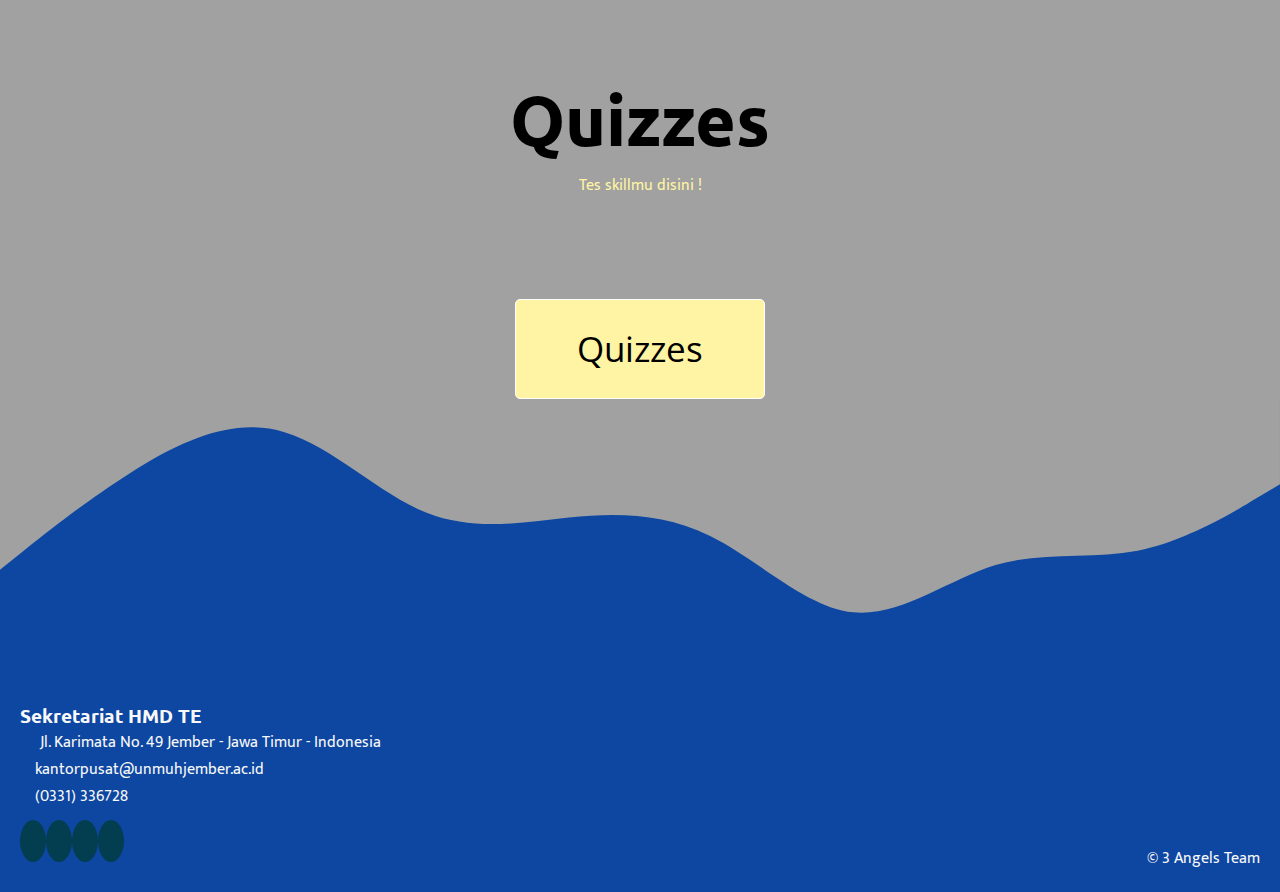
==== commit b4b2512b: "Merge pull request #19 from VictoryVicy/main" ====
--- a/bahasa.html
+++ b/bahasa.html
@@ -15,11 +15,11 @@
   href="data:image/svg+xml,<svg xmlns=%22http://www.w3.org/2000/svg%22 width=%22256%22 height=%22256%22 viewBox=%220 0 100 100%22><rect width=%22100%22 height=%22100%22 rx=%2250%22 fill=%22%232da6ff%22></rect><path d=%22M60.80 22.73L60.80 22.73Q61.25 23.45 61.65 24.66Q62.06 25.88 62.06 27.32L62.06 27.32Q62.06 29.75 60.93 31.01Q59.81 32.27 57.83 32.27L57.83 32.27L45.41 32.27L45.41 77.27Q44.69 77.45 43.16 77.72Q41.63 77.99 40.01 77.99L40.01 77.99Q36.59 77.99 35.15 76.73Q33.71 75.47 33.71 72.50L33.71 72.50L33.71 32.27L18.59 32.27Q18.14 31.46 17.73 30.29Q17.33 29.12 17.33 27.68L17.33 27.68Q17.33 25.16 18.45 23.95Q19.58 22.73 21.56 22.73L21.56 22.73L60.80 22.73ZM77.27 77.99L77.27 77.99Q73.85 77.99 72.41 76.73Q70.97 75.47 70.97 72.50L70.97 72.50L70.97 22.73Q71.78 22.55 73.31 22.28Q74.84 22.01 76.37 22.01L76.37 22.01Q79.61 22.01 81.14 23.18Q82.67 24.35 82.67 27.50L82.67 27.50L82.67 77.27Q81.86 77.45 80.38 77.72Q78.89 77.99 77.27 77.99Z%22 fill=%22%23fff%22></path></svg>" />
   <link rel="stylesheet" href="https://cdnjs.cloudflare.com/ajax/libs/font-awesome/6.4.0/css/all.min.css"
   integrity="sha512-iecdLmaskl7CVkqkXNQ/ZH/XLlvWZOJyj7Yy7tcenmpD1ypASozpmT/E0iPtmFIB46ZmdtAc9eNBvH0H/ZpiBw=="
-  crossorigin="anonymous" referrerpolicy="no-referrer" />
+  crossorigin="anonymous" referrerpolicy="no-referrer" /> 
   <link rel="preconnect" href="https://fonts.googleapis.com">
   <link rel="preconnect" href="https://fonts.gstatic.com" crossorigin>
-  <link href="https://fonts.googleapis.com/css2?family=Mukta:wght@300&display=swap" rel="stylesheet">
-</head>
+  <link href="https://fonts.googleapis.com/css2?family=Mukta:wght@500&display=swap" rel="stylesheet">
+  </head>
 
 <body>
 <a href="index.html">
@@ -28,9 +28,9 @@
   </div></a>
   <!-- SECTION 1-->
   <section style="background-color: #0D47A1; width: 100%; min-height: 610px;">
-    <div class="container">
-      <div class="row">
-        <div class="col-md-12">
+    <div class="inventory">
+      <div class="wor">
+        <div class="good-md-12">
           <h1 class="learn">Learn to Code</h1>
           <p class="look">"Jangan meremehkan kekuatan satu baris kode. Setiap kali Anda menulis kode, Anda
             sedang menulis sejarah digital Anda sendiri."</p>
@@ -41,10 +41,11 @@
   <!-- SECTION 1 END-->
 
   <!-- SECTION 2 -->
-  <section style="background-color: #D9EEE1; width: 100%; min-height: 610px;">
-    <div class="container">
-      <div class="row">
-        <div class="col-md-6">
+  <section style=" background-color: #fff4a3; width: 100%; min-height: 610px;">
+    <svg xmlns="http://www.w3.org/2000/svg" viewBox="0 0 1440 320"><path fill="#0D47A1" fill-opacity="1" d="M0,192L26.7,170.7C53.3,149,107,107,160,74.7C213.3,43,267,21,320,37.3C373.3,53,427,107,480,128C533.3,149,587,139,640,133.3C693.3,128,747,128,800,154.7C853.3,181,907,235,960,240C1013.3,245,1067,203,1120,186.7C1173.3,171,1227,181,1280,170.7C1333.3,160,1387,128,1413,112L1440,96L1440,0L1413.3,0C1386.7,0,1333,0,1280,0C1226.7,0,1173,0,1120,0C1066.7,0,1013,0,960,0C906.7,0,853,0,800,0C746.7,0,693,0,640,0C586.7,0,533,0,480,0C426.7,0,373,0,320,0C266.7,0,213,0,160,0C106.7,0,53,0,27,0L0,0Z"></path></svg>
+    <div class="inventory" style=" width: 100%; min-height: 610px;">
+      <div class="wor">
+        <div class="good-md-6">
           <h1 class="nama-bahasa">HTML</h1><br>
           <p class="penjelasan">HTML (Hypertext Markup Language) adalah bahasa markup standar yang digunakan untuk
             membangun dan mengatur struktur konten halaman web. HTML menggunakan elemen-elemen dan tag-tag
@@ -58,19 +59,21 @@
             <button class="tiga">Learn HTML</button>
           </div>
         </div>
-        <div class="col-md-6">
+        <div class="good-md-6">
           <img src="assets/img/div.w3-hide-small.svg" class="gambar-bahasa">
         </div>
       </div>
     </div>
   </section>
+
   <!-- SECTION 2 END-->
-
+  
   <!-- SECTION 3 -->
-  <section style="background-color: #FFF4A3; width: 100%; min-height: 610px;">
-    <div class="container">
-      <div class="row">
-        <div class="col-md-6">
+  <section style="background-color: #f394ba; width: 100%; min-height: 610px;">
+    <svg xmlns="http://www.w3.org/2000/svg" viewBox="0 0 1440 320"><path fill="#fff4a3" fill-opacity="1" d="M0,192L26.7,170.7C53.3,149,107,107,160,74.7C213.3,43,267,21,320,37.3C373.3,53,427,107,480,128C533.3,149,587,139,640,133.3C693.3,128,747,128,800,154.7C853.3,181,907,235,960,240C1013.3,245,1067,203,1120,186.7C1173.3,171,1227,181,1280,170.7C1333.3,160,1387,128,1413,112L1440,96L1440,0L1413.3,0C1386.7,0,1333,0,1280,0C1226.7,0,1173,0,1120,0C1066.7,0,1013,0,960,0C906.7,0,853,0,800,0C746.7,0,693,0,640,0C586.7,0,533,0,480,0C426.7,0,373,0,320,0C266.7,0,213,0,160,0C106.7,0,53,0,27,0L0,0Z"></path></svg>
+    <div class="inventory">
+      <div class="wor">
+        <div class="good-md-6">
           <h1 class="nama-bahasa">CSS</h1><br>
           <p class="penjelasan">CSS (Cascading Style Sheets) adalah bahasa yang
             digunakan untuk mengontrol tampilan dan gaya visual dari elemen-elemen dalam halaman web. Dengan
@@ -87,7 +90,7 @@
             <button class="tiga">Learn CSS</button>
           </div>
         </div>
-        <div class="col-md-6">
+        <div class="good-md-6">
           <img src="assets/img/div.w3-hide-small (1).svg" class="gambar-bahasa">
         </div>
       </div>
@@ -97,9 +100,10 @@
 
   <!-- SECTION 4 -->
   <section style="background-color: #B5DAFF; width: 100%; min-height: 610px;">
-    <div class="container">
-      <div class="row">
-        <div class="col-md-6">
+    <svg xmlns="http://www.w3.org/2000/svg" viewBox="0 0 1440 320"><path fill="#f394ba" fill-opacity="1" d="M0,192L26.7,170.7C53.3,149,107,107,160,74.7C213.3,43,267,21,320,37.3C373.3,53,427,107,480,128C533.3,149,587,139,640,133.3C693.3,128,747,128,800,154.7C853.3,181,907,235,960,240C1013.3,245,1067,203,1120,186.7C1173.3,171,1227,181,1280,170.7C1333.3,160,1387,128,1413,112L1440,96L1440,0L1413.3,0C1386.7,0,1333,0,1280,0C1226.7,0,1173,0,1120,0C1066.7,0,1013,0,960,0C906.7,0,853,0,800,0C746.7,0,693,0,640,0C586.7,0,533,0,480,0C426.7,0,373,0,320,0C266.7,0,213,0,160,0C106.7,0,53,0,27,0L0,0Z"></path></svg>
+    <div class="inventory">
+      <div class="wor">
+        <div class="good-md-6">
           <h1 class="nama-bahasa">JavaScript</h1><br>
           <p class="penjelasan">JavaScript adalah bahasa pemrograman tingkat tinggi yang digunakan untuk
             mengembangkan aplikasi web interaktif. Dibandingkan dengan HTML dan CSS yang fokus pada struktur
@@ -114,7 +118,7 @@
             <button class="tiga">Learn JS</button>
           </div>
         </div>
-        <div class="col-md-6">
+        <div class="good-md-6">
           <img src="assets/img/div.w3-hide-small (2).svg" class="gambar-bahasa">
         </div>
       </div>
@@ -123,10 +127,11 @@
   <!-- SECTION 4 END -->
 
   <!-- SECTION 5 -->
-  <section style="background-color: #E5C6D6; width: 100%; min-height: 610px;">
-    <div class="container">
-      <div class="row">
-        <div class="col-md-6">
+  <section style="background-color: #d4fea3; width: 100%; min-height: 610px;">
+    <svg xmlns="http://www.w3.org/2000/svg" viewBox="0 0 1440 320"><path fill="#B5DAFF" fill-opacity="1" d="M0,192L26.7,170.7C53.3,149,107,107,160,74.7C213.3,43,267,21,320,37.3C373.3,53,427,107,480,128C533.3,149,587,139,640,133.3C693.3,128,747,128,800,154.7C853.3,181,907,235,960,240C1013.3,245,1067,203,1120,186.7C1173.3,171,1227,181,1280,170.7C1333.3,160,1387,128,1413,112L1440,96L1440,0L1413.3,0C1386.7,0,1333,0,1280,0C1226.7,0,1173,0,1120,0C1066.7,0,1013,0,960,0C906.7,0,853,0,800,0C746.7,0,693,0,640,0C586.7,0,533,0,480,0C426.7,0,373,0,320,0C266.7,0,213,0,160,0C106.7,0,53,0,27,0L0,0Z"></path></svg>
+    <div class="inventory">
+      <div class="wor">
+        <div class="good-md-6">
           <h1 class="nama-bahasa">Python</h1><br>
           <p class="penjelasan">Python adalah bahasa pemrograman tingkat tinggi
             yang didesain dengan fokus pada kejelasan sintaks dan kemudahan pemahaman. Diciptakan oleh Guido
@@ -138,7 +143,7 @@
             <button class="tiga">Learn Python</button>
           </div>
         </div>
-        <div class="col-md-6">
+        <div class="good-md-6">
           <img src="assets/img/div.w3-hide-small (3).svg" class="gambar-bahasa">
         </div>
       </div>
@@ -147,10 +152,11 @@
   <!-- SECTION 5 END -->
 
   <!-- SECTION 6 -->
-  <section style="background-color: #96d4d4; width: 100%; min-height: 610px;">
-    <div class="container">
-      <div class="row">
-        <div class="col-md-6">
+  <section style="background-color: #d49696; width: 100%; min-height: 610px;">
+    <svg xmlns="http://www.w3.org/2000/svg" viewBox="0 0 1440 320"><path fill="#d4fea3" fill-opacity="1" d="M0,192L26.7,170.7C53.3,149,107,107,160,74.7C213.3,43,267,21,320,37.3C373.3,53,427,107,480,128C533.3,149,587,139,640,133.3C693.3,128,747,128,800,154.7C853.3,181,907,235,960,240C1013.3,245,1067,203,1120,186.7C1173.3,171,1227,181,1280,170.7C1333.3,160,1387,128,1413,112L1440,96L1440,0L1413.3,0C1386.7,0,1333,0,1280,0C1226.7,0,1173,0,1120,0C1066.7,0,1013,0,960,0C906.7,0,853,0,800,0C746.7,0,693,0,640,0C586.7,0,533,0,480,0C426.7,0,373,0,320,0C266.7,0,213,0,160,0C106.7,0,53,0,27,0L0,0Z"></path></svg>
+    <div class="inventory">
+      <div class="wor">
+        <div class="good-md-6">
           <h1 class="nama-bahasa">PHP</h1><br>
           <p class="penjelasan">PHP (Hypertext Preprocessor) adalah bahasa
             pemrograman skrip yang dirancang khusus untuk pengembangan aplikasi web. PHP biasanya dijalankan
@@ -163,7 +169,7 @@
             <button class="tiga">Learn PHP</button>
           </div>
         </div>
-        <div class="col-md-6">
+        <div class="good-md-6">
           <img src="assets/img/div.w3-hide-small (4).svg" class="gambar-bahasa">
         </div>
       </div>
@@ -172,10 +178,11 @@
   <!-- SECTION 6 END -->
 
   <!-- SECTION 7 -->
-  <section style="background-color: #000; width: 100%; min-height: 610px;">
-    <div class="container">
-      <div class="row">
-        <div class="col-md-12">
+  <section style="background-color: #a1a1a1; width: 100%; min-height: 610px;">
+    <svg xmlns="http://www.w3.org/2000/svg" viewBox="0 0 1440 320"><path fill="#d49696" fill-opacity="1" d="M0,192L26.7,170.7C53.3,149,107,107,160,74.7C213.3,43,267,21,320,37.3C373.3,53,427,107,480,128C533.3,149,587,139,640,133.3C693.3,128,747,128,800,154.7C853.3,181,907,235,960,240C1013.3,245,1067,203,1120,186.7C1173.3,171,1227,181,1280,170.7C1333.3,160,1387,128,1413,112L1440,96L1440,0L1413.3,0C1386.7,0,1333,0,1280,0C1226.7,0,1173,0,1120,0C1066.7,0,1013,0,960,0C906.7,0,853,0,800,0C746.7,0,693,0,640,0C586.7,0,533,0,480,0C426.7,0,373,0,320,0C266.7,0,213,0,160,0C106.7,0,53,0,27,0L0,0Z"></path></svg>
+    <div class="inventory">
+      <div class="wor">
+        <div class="good-md-12">
           <h1 class="learn">Quizzes</h1>
           <p style="color: #fff4a3;; text-align: center;">Tes skillmu disini !</p>
           <div style="display: flex; justify-content: center; align-items: center;">
@@ -189,25 +196,32 @@
   <!-- SECTION 7 END-->
 
   <!-- footer -->
+  <section style="background-color: #0D47A1;">
+    <svg xmlns="http://www.w3.org/2000/svg" viewBox="0 0 1440 320">
+      <path fill="#a1a1a1" fill-opacity="1" d="M0,192L26.7,170.7C53.3,149,107,107,160,74.7C213.3,43,267,21,320,37.3C373.3,53,427,107,480,128C533.3,149,587,139,640,133.3C693.3,128,747,128,800,
+      154.7C853.3,181,907,235,960,240C1013.3,245,1067,203,1120,186.7C1173.3,171,1227,181,1280,170.7C1333.3,160,1387,128,1413,112L1440,96L1440,0L1413.3,0C1386.7,0,1333,0,1280,0C1226.7,0,1173,0,
+      1120,0C1066.7,0,1013,0,960,0C906.7,0,853,0,800,0C746.7,0,693,0,640,0C586.7,0,533,0,480,0C426.7,0,373,0,320,0C266.7,0,213,0,160,0C106.7,0,53,0,27,0L0,0Z"></path>
+    </svg>
   <footer style="background-color: #0d47a1; margin-top: -5px; padding: 20px; color: #f8f8f8;">
-    <div class="container-fluid">
-      <div class="row" style="display: flex; justify-content: space-between; align-items: end; flex-direction: row;">
-        <div class="col-md-4">
+    
+    <div class="inventory-fluid">
+      <div class="wor" style="display: flex; justify-content: space-between; align-items: end; flex-direction: row;">
+        <div class="good-md-4">
           <h3>Sekretariat HMD TE</h3>
 
           <div class="alamat icon">
             <i class="fas fa-map-marker-alt"></i>
-            <p style="font-family: 'Mukta', sans-serif;">Jl. Karimata No. 49 Jember - Jawa Timur - Indonesia</p>
+            <p>Jl. Karimata No. 49 Jember - Jawa Timur - Indonesia</p>
           </div>
           <!-- email -->
           <div class="email icon">
             <i class="fas fa-envelope"></i>
-            <p style="font-family: 'Mukta', sans-serif;">kantorpusat@unmuhjember.ac.id</p>
+            <p>kantorpusat@unmuhjember.ac.id</p>
           </div>
           <!-- telp -->
           <div class="telp icon">
             <i class="fas fa-phone-alt"></i>
-            <p style="font-family: 'Mukta', sans-serif;">(0331) 336728</p>
+            <p>(0331) 336728</p>
           </div>
           <!-- sosmed -->
           <div class="sosmed">
@@ -218,13 +232,14 @@
                 class="fab fa-youtube"></i></a>
           </div>
         </div>
-        <div class="col-md-4">
+        <div class="good-md-4">
           <!-- copyright -->
-          <p style="text-align: end; font-family: 'Mukta', sans-serif;">&copy 3 Angels Team</p>
+          <p style="text-align: end;">&copy 3 Angels Team</p>
         </div>
       </div>
     </div>
   </footer>
+</section>
   <!-- footer end -->
   <script src="script.js"></script>
 </body>
--- a/slider.css
+++ b/slider.css
@@ -0,0 +1,111 @@
+html, body {
+    margin: 0;
+    padding: 0;
+    font-family: "Poppins", sans-serif;
+}
+
+.inventory-c {
+    display: flex;
+    align-items: center;
+    justify-content: center;
+    width: 100vw;
+    height: 100vh;
+    background-color: black;
+}
+
+.slider {
+    position: relative;
+    display: flex;
+    flex-direction: column;
+    align-items: center;
+    width: 100%;
+    height: 100%;
+}
+
+.slider-content {
+    position: relative;
+    width: 100%;
+    height: 100%;
+}
+
+.slider-content figure {
+    position: absolute;
+    top: 0;
+    left: 0;
+    display: flex;
+    overflow: hidden;
+    width: 100%;
+    height: 100%;
+}
+
+.slider-content figure img, .slider-content figure .content {
+    object-fit: cover;
+    background-position: center center;
+    background-size: cover;
+    width: 100%;
+    transform-origin: center;
+    transition-duration: .5s;
+    transition-property: transform, opacity;
+    opacity: 0;
+}
+
+.slider-content figure.show img, .slider-content figure.show .content {
+    background-position: center center;
+    opacity: 1;
+}
+
+.slider-navigation {
+    position: absolute;
+    display: flex;
+    align-items: center;
+    justify-content: space-between;
+    top: 0;
+    bottom: 0;
+    left: 0;
+    right: 0;
+    padding: 0px 30px;
+}
+
+.slider-navigation button {
+    position: absolute;
+    bottom: 15px;
+    width: 50px;
+    height: 50px;
+    border-radius: 50%;
+    border: 1px solid #ecedf0;
+    cursor: pointer;
+    background-color: #fff;
+    transform: translateX(-50%);
+    left: 50%;
+    z-index: 5;
+    -webkit-transform: translateX(-50%);
+    -moz-transform: translateX(-50%);
+    -ms-transform: translateX(-50%);
+    -o-transform: translateX(-50%);
+}
+
+.slider-navigation button.disabled {
+    pointer-events: none;
+}
+
+.slider-content .content {
+    position: absolute;
+    top: 0;
+    left: 0;
+    display: flex;
+    flex-wrap: wrap;
+    width: 100%;
+    height: 100%;
+}
+
+.slider-content .content>div {
+    padding: 20px;
+    box-sizing: border-box;
+}
+
+@media (max-width: 767px) {
+    .slider-content .content>div {
+        width: 100%;
+        float: none;
+    }
+}--- a/responsif.css
+++ b/responsif.css
@@ -0,0 +1,231 @@
+/* Grid Container */
+.inventory {
+    width: 100%;
+    max-width: 1140px;
+    margin-left: auto;
+    margin-right: auto;
+    box-sizing: border-box;
+}
+
+.inventory-fluid {
+    width: 100%;
+    box-sizing: border-box;
+}
+/* Grid Columns */
+.good-1 {
+    width: 8.3333333333%;
+    float: left;
+}
+
+.good-2 {
+    width: 16.6666666667%;
+    float: left;
+}
+
+.good-3 {
+    width: 25%;
+    float: left;
+}
+
+.good-4 {
+    width: 33.3333333333%;
+    float: left;
+}
+
+.good-5 {
+    width: 41.6666666667%;
+    float: left;
+}
+
+.good-6 {
+    width: 50%;
+    float: left;
+}
+
+.good-7 {
+    width: 58.3333333333%;
+    float: left;
+}
+
+.good-8 {
+    width: 66.6666666667%;
+    float: left;
+}
+
+.good-9 {
+    width: 75%;
+    float: left;
+}
+
+.good-10 {
+    width: 83.3333333333%;
+    float: left;
+}
+
+.good-11 {
+    width: 91.6666666667%;
+    float: left;
+}
+
+.good-12 {
+    width: 100%;
+    float: left;
+}
+
+/* Clearfix */
+.clearfix::after {
+    content: "";
+    display: table;
+    clear: both;
+}
+
+.image-fluid {
+    max-width: 100%;
+    height: auto;
+
+}
+
+/* breakpoint md */
+
+
+@media (min-width: 768px) {
+
+    .good-md {
+        flex: 1 0 0%;
+    }
+
+    .wor-goods-md-auto>* {
+        flex: 0 0 auto;
+        width: auto;
+    }
+
+    .wor-goods-md-1>* {
+        flex: 0 0 auto;
+        width: 100%;
+    }
+
+    .wor-cols-md-2>* {
+        flex: 0 0 auto;
+        width: 50%;
+    }
+
+    .wor-goods-md-3>* {
+        flex: 0 0 auto;
+        width: 33.3333333333%;
+    }
+
+    .wor-goods-md-4>* {
+        flex: 0 0 auto;
+        width: 25%;
+    }
+
+    .wor-goods-md-5>* {
+        flex: 0 0 auto;
+        width: 20%;
+    }
+
+    .wor-goods-md-6>* {
+        flex: 0 0 auto;
+        width: 16.6666666667%;
+    }
+
+    .good-md-auto {
+        flex: 0 0 auto;
+        width: auto;
+    }
+
+    .good-md-1 {
+        flex: 0 0 auto;
+        width: 8.33333333%;
+    }
+
+    .good-md-2 {
+        flex: 0 0 auto;
+        width: 16.66666667%;
+    }
+
+    .good-md-3 {
+        flex: 0 0 auto;
+        width: 25%;
+    }
+
+    .good-md-4 {
+        flex: 0 0 auto;
+        width: 33.33333333%;
+    }
+
+    .good-md-5 {
+        flex: 0 0 auto;
+        width: 41.66666667%;
+    }
+
+    .good-md-6 {
+        flex: 0 0 auto;
+        width: 50%;
+    }
+
+    .good-md-7 {
+        flex: 0 0 auto;
+        width: 58.33333333%;
+    }
+
+    .good-md-8 {
+        flex: 0 0 auto;
+        width: 66.66666667%;
+    }
+
+    .good-md-9 {
+        flex: 0 0 auto;
+        width: 75%;
+    }
+
+    .good-md-10 {
+        flex: 0 0 auto;
+        width: 83.33333333%;
+    }
+
+    .good-md-11 {
+        flex: 0 0 auto;
+        width: 91.66666667%;
+    }
+
+    .good-md-12 {
+        flex: 0 0 auto;
+        width: 100%;
+    }
+}
+
+@media (max-width: 767px) {
+    .inventory {
+        flex-direction: column;
+    }
+
+    .good-md-1,
+    .good-md-2,
+    .good-md-3,
+    .good-md-4,
+    .good-md-5,
+    .good-md-6,
+    .good-md-7,
+    .good-md-8,
+    .good-md-9,
+    .good-md-10,
+    .good-md-11,
+    .good-md-12 {
+        width: 100%;
+        float: none;
+    }
+}
+
+
+.wor {
+    display: flex;
+    flex-wrap: wrap;
+
+}
+
+.wor>* {
+    box-sizing: border-box;
+    flex-shrink: 0;
+    max-width: 100%;
+}--- a/style.css
+++ b/style.css
@@ -13,6 +13,10 @@
     overflow-x: hidden;
     font-family: 'Open Sans', sans-serif !important;
     background-color: #f8f8f8;
+}
+
+p {
+    font-family: 'Mukta', sans-serif;
 }
 
 /* nvbar */
@@ -1006,8 +1010,8 @@
     font-family: 'Lilita One', cursive;
     font-style: normal !important;
     font-weight: 700 !important;
-    font-size: 100px;
-    background: linear-gradient(270deg, #f1f6fd 50%, #104EAD 100%);
+    font-size: 80px;
+    background: linear-gradient(270deg, #e4a000 70%, #104EAD 100%);
     -webkit-background-clip: text;
     -webkit-text-fill-color: transparent;
     background-clip: text;
@@ -1028,7 +1032,7 @@
     column-gap: 30px;
     align-items: center;
     font-family: 'Lilita One', cursive;
-    background: linear-gradient(270deg, #f1f6fd 50%, #104EAD 100%);
+    background: linear-gradient(270deg, #e4a000 70%, #104EAD 100%);
     -webkit-background-clip: text;
     -webkit-text-fill-color: transparent;
     background-clip: text;
@@ -1339,7 +1343,7 @@
     font-style: normal;
     line-height: 105px;
     font-weight: 700;
-    color: #ffffff;
+    color: #000;
     display: flex;
     align-items: center;
     justify-content: center;
@@ -1382,6 +1386,7 @@
     color: #000;
     line-height: 28px;
     font-weight: 500;
+    font-family: 'Mukta', sans-serif;
 }
 
 .gambar-bahasa {
@@ -1786,7 +1791,7 @@
 
 
 @media (max-width: 768px) {
-    .container {
+    .inventory {
       padding-left: 15px;
       padding-right: 15px;
     }
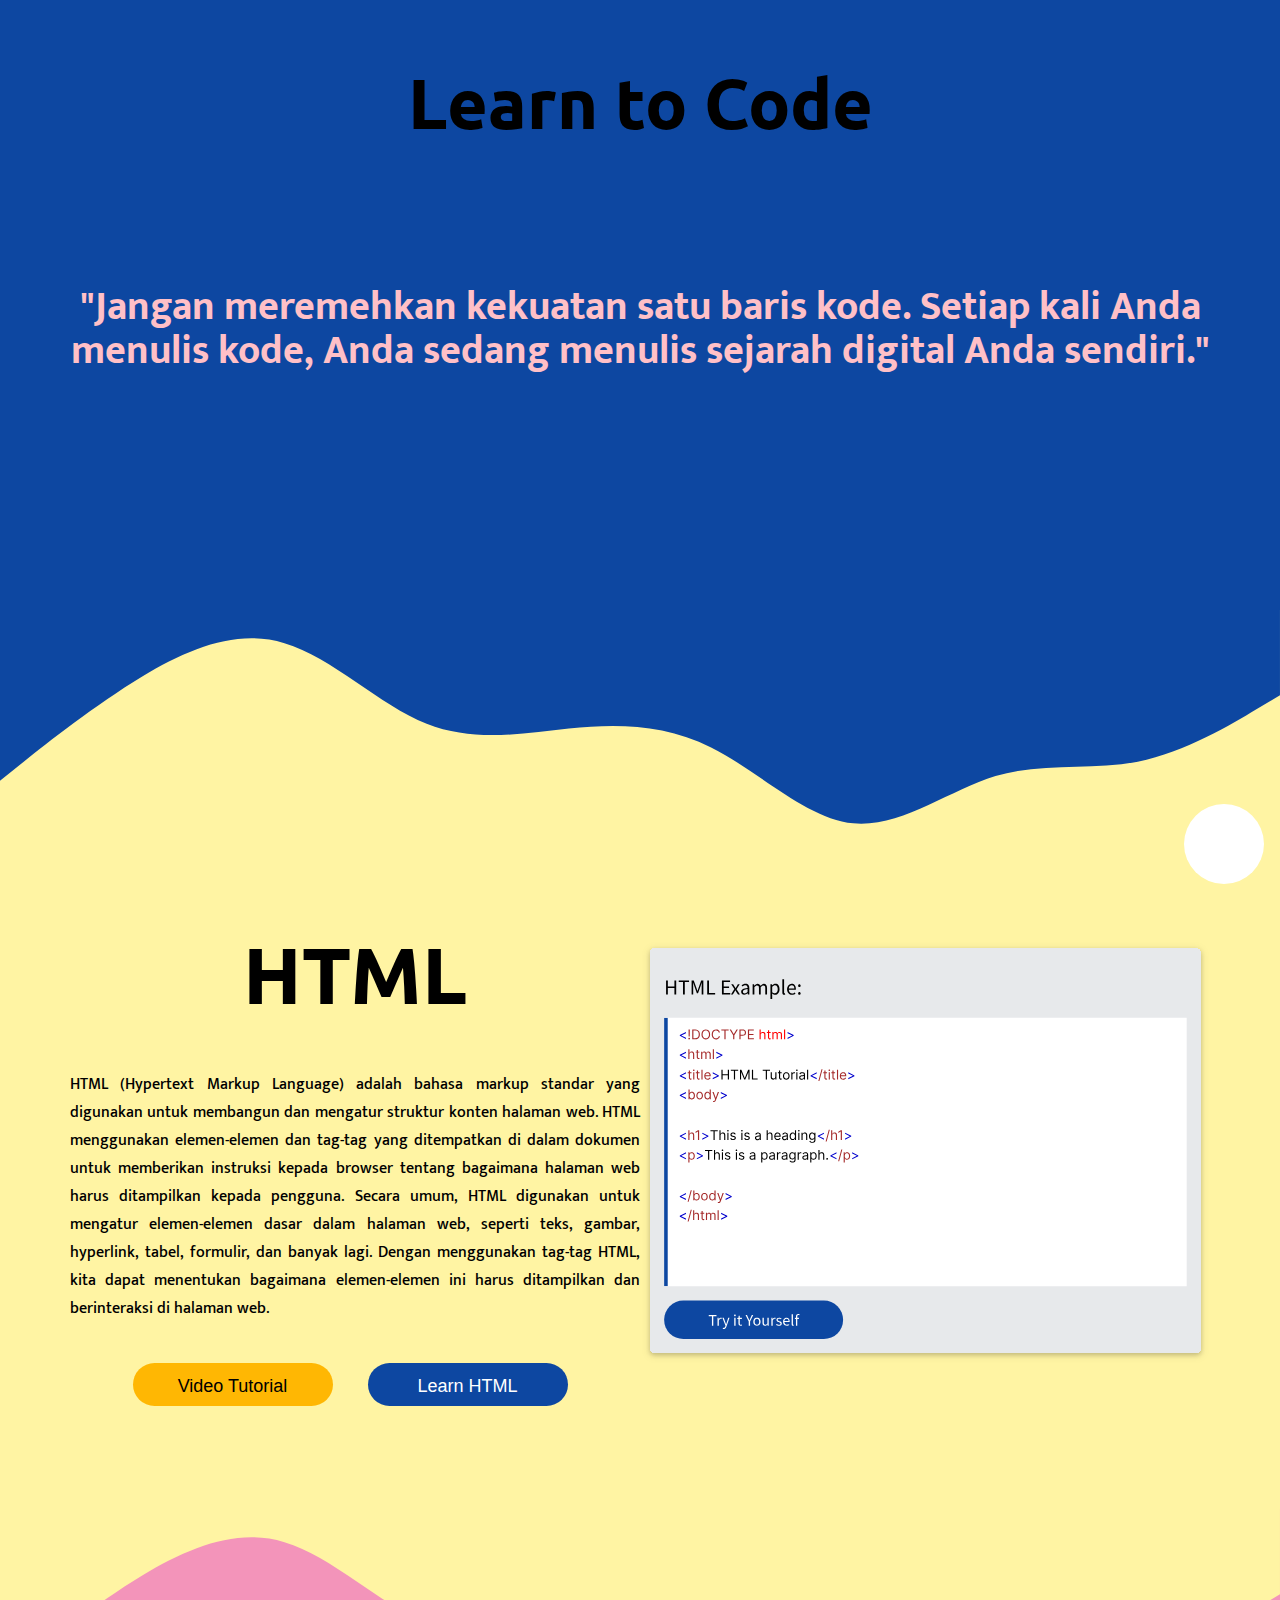
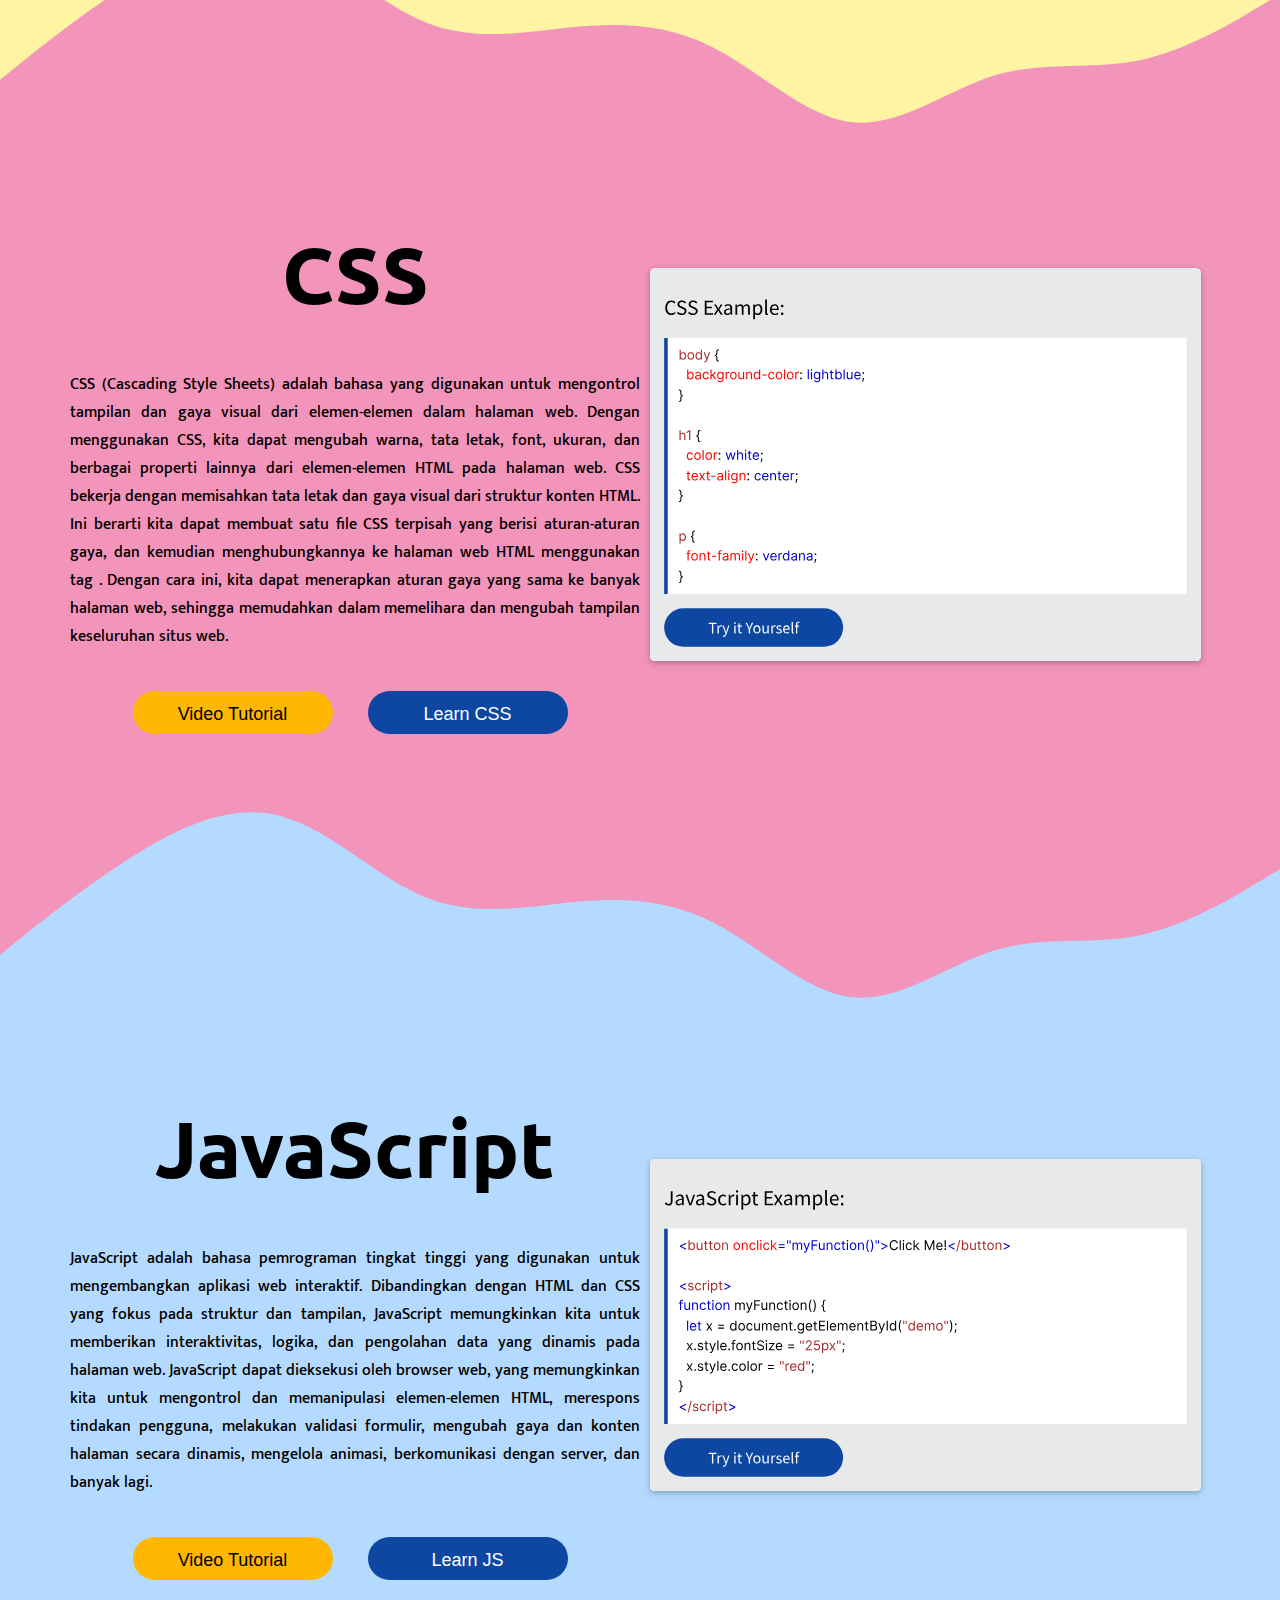
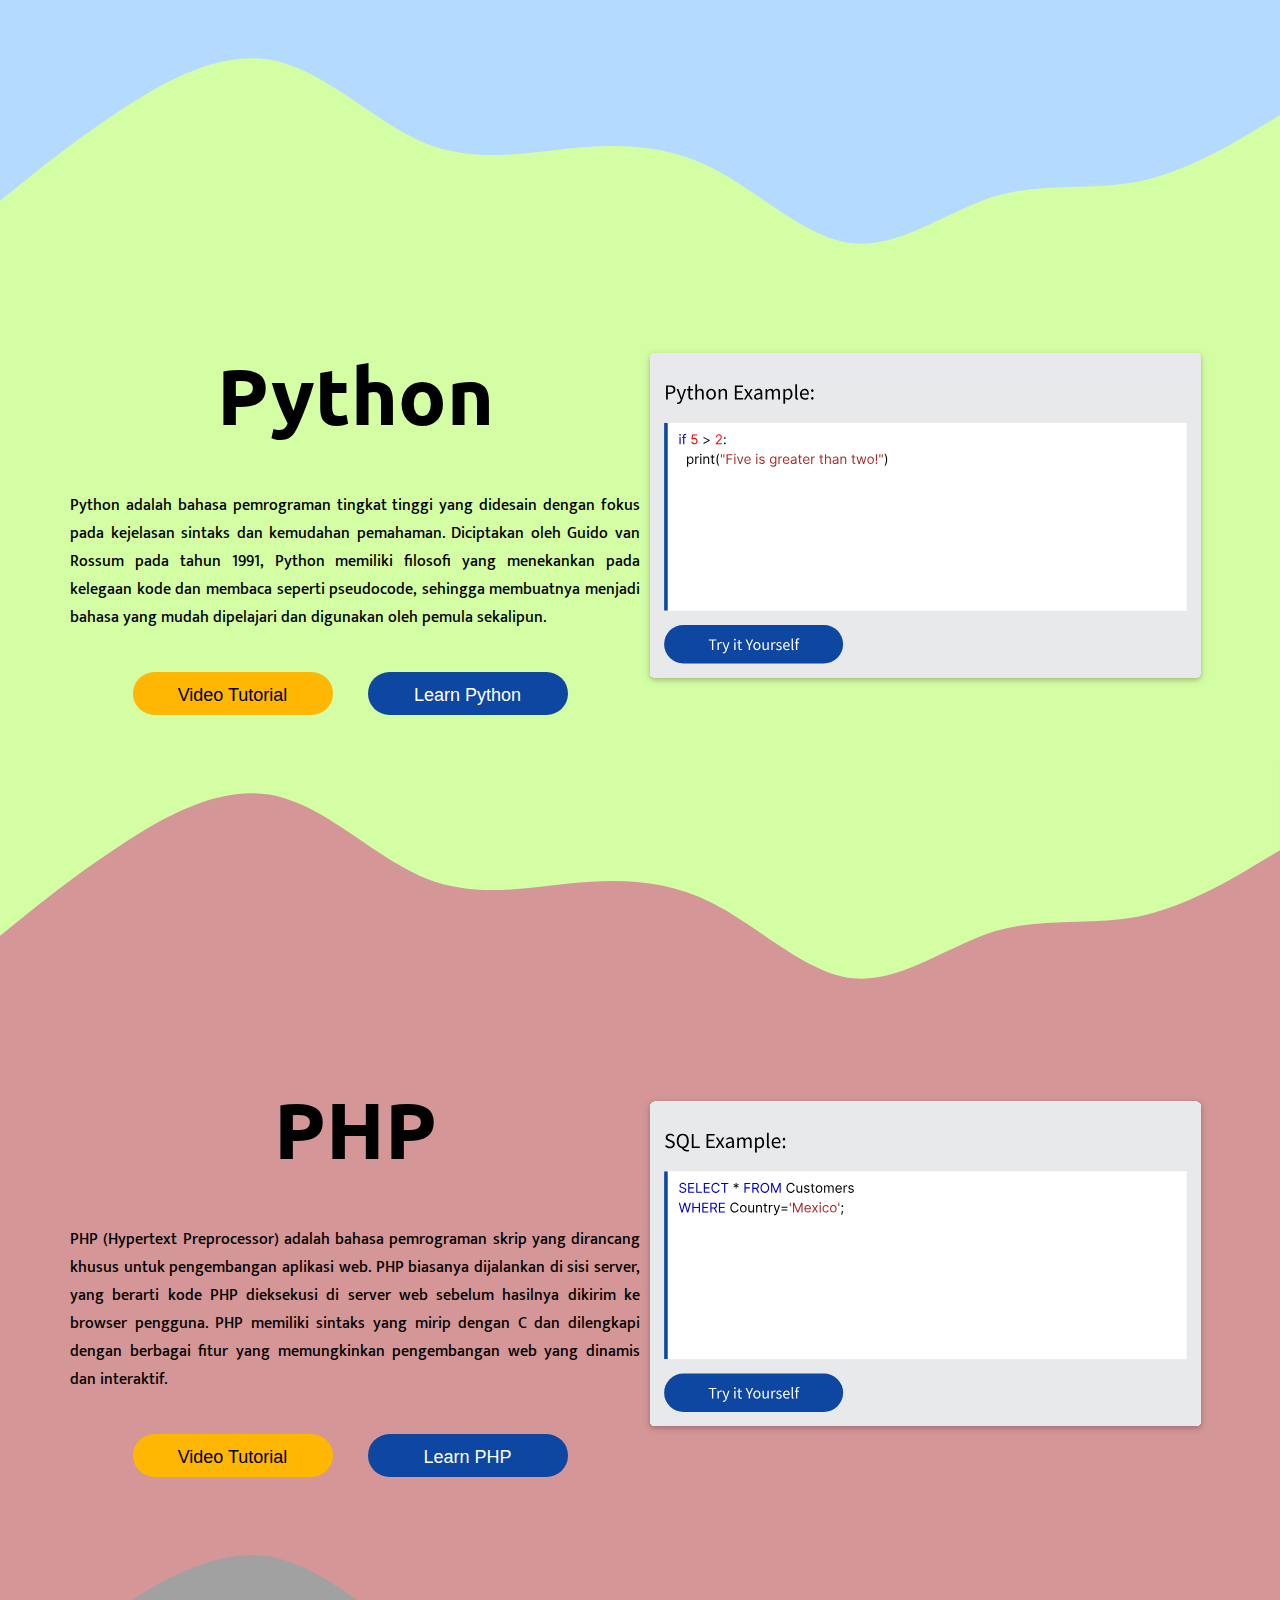
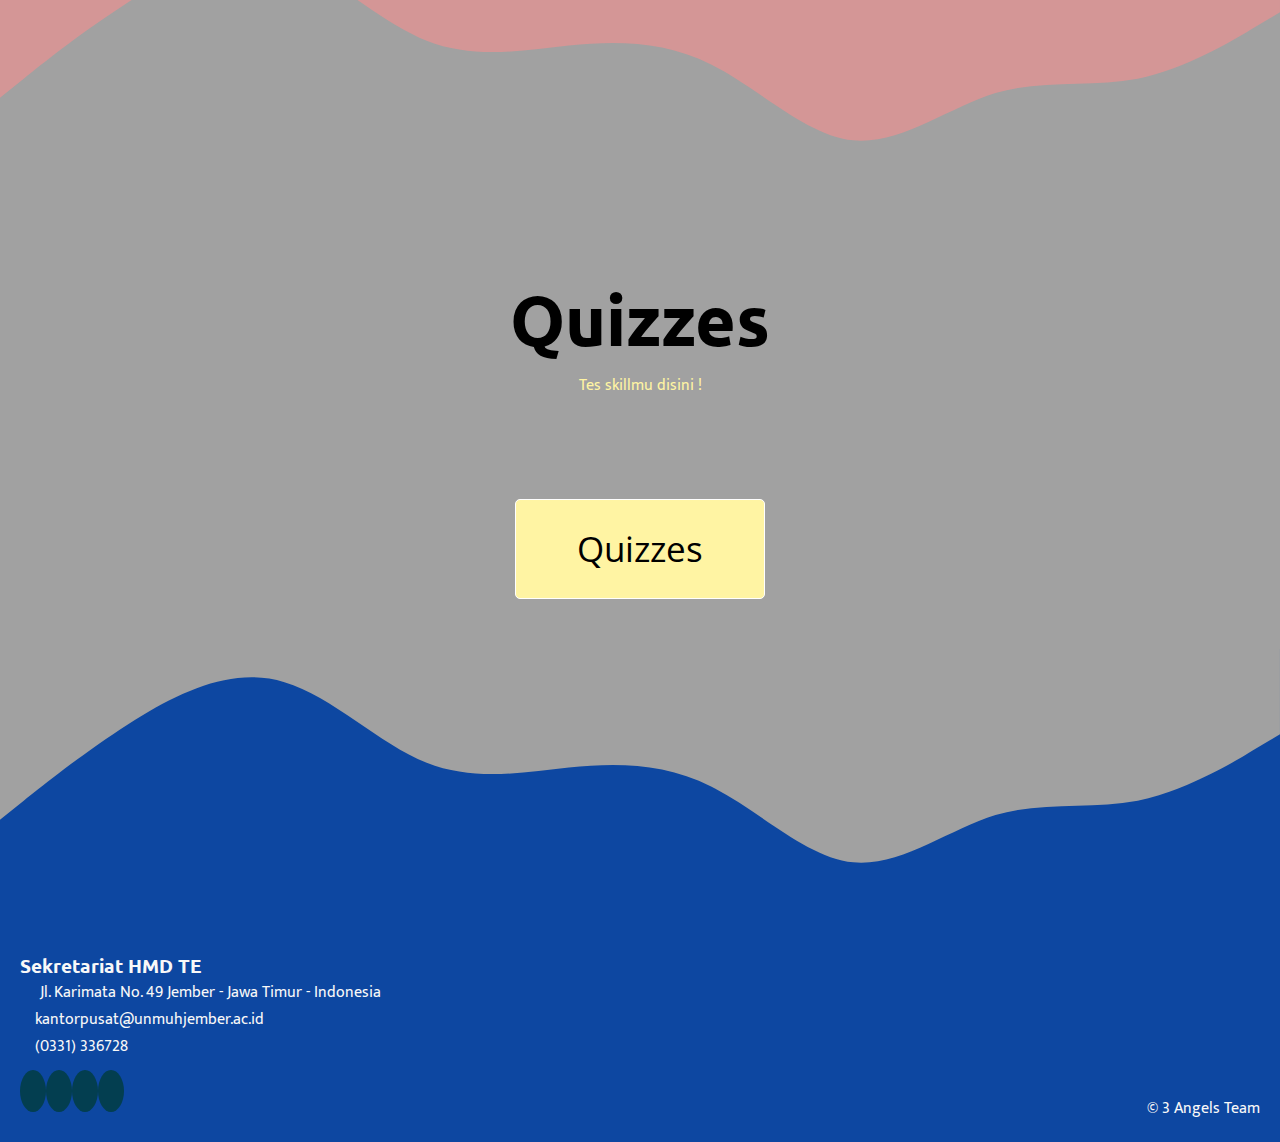
==== commit 9ac64675: "Merge pull request #20 from VictoryVicy/main" ====
--- a/bahasa.html
+++ b/bahasa.html
@@ -71,7 +71,7 @@
   <!-- SECTION 3 -->
   <section style="background-color: #f394ba; width: 100%; min-height: 610px;">
     <svg xmlns="http://www.w3.org/2000/svg" viewBox="0 0 1440 320"><path fill="#fff4a3" fill-opacity="1" d="M0,192L26.7,170.7C53.3,149,107,107,160,74.7C213.3,43,267,21,320,37.3C373.3,53,427,107,480,128C533.3,149,587,139,640,133.3C693.3,128,747,128,800,154.7C853.3,181,907,235,960,240C1013.3,245,1067,203,1120,186.7C1173.3,171,1227,181,1280,170.7C1333.3,160,1387,128,1413,112L1440,96L1440,0L1413.3,0C1386.7,0,1333,0,1280,0C1226.7,0,1173,0,1120,0C1066.7,0,1013,0,960,0C906.7,0,853,0,800,0C746.7,0,693,0,640,0C586.7,0,533,0,480,0C426.7,0,373,0,320,0C266.7,0,213,0,160,0C106.7,0,53,0,27,0L0,0Z"></path></svg>
-    <div class="inventory">
+    <div class="inventory" style="padding-bottom: 50px;">
       <div class="wor">
         <div class="good-md-6">
           <h1 class="nama-bahasa">CSS</h1><br>
@@ -101,7 +101,7 @@
   <!-- SECTION 4 -->
   <section style="background-color: #B5DAFF; width: 100%; min-height: 610px;">
     <svg xmlns="http://www.w3.org/2000/svg" viewBox="0 0 1440 320"><path fill="#f394ba" fill-opacity="1" d="M0,192L26.7,170.7C53.3,149,107,107,160,74.7C213.3,43,267,21,320,37.3C373.3,53,427,107,480,128C533.3,149,587,139,640,133.3C693.3,128,747,128,800,154.7C853.3,181,907,235,960,240C1013.3,245,1067,203,1120,186.7C1173.3,171,1227,181,1280,170.7C1333.3,160,1387,128,1413,112L1440,96L1440,0L1413.3,0C1386.7,0,1333,0,1280,0C1226.7,0,1173,0,1120,0C1066.7,0,1013,0,960,0C906.7,0,853,0,800,0C746.7,0,693,0,640,0C586.7,0,533,0,480,0C426.7,0,373,0,320,0C266.7,0,213,0,160,0C106.7,0,53,0,27,0L0,0Z"></path></svg>
-    <div class="inventory">
+    <div class="inventory" style="padding-bottom: 50px;">
       <div class="wor">
         <div class="good-md-6">
           <h1 class="nama-bahasa">JavaScript</h1><br>
@@ -129,7 +129,7 @@
   <!-- SECTION 5 -->
   <section style="background-color: #d4fea3; width: 100%; min-height: 610px;">
     <svg xmlns="http://www.w3.org/2000/svg" viewBox="0 0 1440 320"><path fill="#B5DAFF" fill-opacity="1" d="M0,192L26.7,170.7C53.3,149,107,107,160,74.7C213.3,43,267,21,320,37.3C373.3,53,427,107,480,128C533.3,149,587,139,640,133.3C693.3,128,747,128,800,154.7C853.3,181,907,235,960,240C1013.3,245,1067,203,1120,186.7C1173.3,171,1227,181,1280,170.7C1333.3,160,1387,128,1413,112L1440,96L1440,0L1413.3,0C1386.7,0,1333,0,1280,0C1226.7,0,1173,0,1120,0C1066.7,0,1013,0,960,0C906.7,0,853,0,800,0C746.7,0,693,0,640,0C586.7,0,533,0,480,0C426.7,0,373,0,320,0C266.7,0,213,0,160,0C106.7,0,53,0,27,0L0,0Z"></path></svg>
-    <div class="inventory">
+    <div class="inventory" style="padding-bottom: 50px;">
       <div class="wor">
         <div class="good-md-6">
           <h1 class="nama-bahasa">Python</h1><br>
@@ -154,7 +154,7 @@
   <!-- SECTION 6 -->
   <section style="background-color: #d49696; width: 100%; min-height: 610px;">
     <svg xmlns="http://www.w3.org/2000/svg" viewBox="0 0 1440 320"><path fill="#d4fea3" fill-opacity="1" d="M0,192L26.7,170.7C53.3,149,107,107,160,74.7C213.3,43,267,21,320,37.3C373.3,53,427,107,480,128C533.3,149,587,139,640,133.3C693.3,128,747,128,800,154.7C853.3,181,907,235,960,240C1013.3,245,1067,203,1120,186.7C1173.3,171,1227,181,1280,170.7C1333.3,160,1387,128,1413,112L1440,96L1440,0L1413.3,0C1386.7,0,1333,0,1280,0C1226.7,0,1173,0,1120,0C1066.7,0,1013,0,960,0C906.7,0,853,0,800,0C746.7,0,693,0,640,0C586.7,0,533,0,480,0C426.7,0,373,0,320,0C266.7,0,213,0,160,0C106.7,0,53,0,27,0L0,0Z"></path></svg>
-    <div class="inventory">
+    <div class="inventory" style="padding-bottom: 50px;">
       <div class="wor">
         <div class="good-md-6">
           <h1 class="nama-bahasa">PHP</h1><br>
@@ -180,7 +180,7 @@
   <!-- SECTION 7 -->
   <section style="background-color: #a1a1a1; width: 100%; min-height: 610px;">
     <svg xmlns="http://www.w3.org/2000/svg" viewBox="0 0 1440 320"><path fill="#d49696" fill-opacity="1" d="M0,192L26.7,170.7C53.3,149,107,107,160,74.7C213.3,43,267,21,320,37.3C373.3,53,427,107,480,128C533.3,149,587,139,640,133.3C693.3,128,747,128,800,154.7C853.3,181,907,235,960,240C1013.3,245,1067,203,1120,186.7C1173.3,171,1227,181,1280,170.7C1333.3,160,1387,128,1413,112L1440,96L1440,0L1413.3,0C1386.7,0,1333,0,1280,0C1226.7,0,1173,0,1120,0C1066.7,0,1013,0,960,0C906.7,0,853,0,800,0C746.7,0,693,0,640,0C586.7,0,533,0,480,0C426.7,0,373,0,320,0C266.7,0,213,0,160,0C106.7,0,53,0,27,0L0,0Z"></path></svg>
-    <div class="inventory">
+    <div class="inventory" style="padding-bottom: 50px;">
       <div class="wor">
         <div class="good-md-12">
           <h1 class="learn">Quizzes</h1>
--- a/style.css
+++ b/style.css
@@ -10,7 +10,7 @@
 }
 
 body {
-    overflow-x: hidden;
+    overflow-x: hidden !important;
     font-family: 'Open Sans', sans-serif !important;
     background-color: #f8f8f8;
 }
@@ -26,9 +26,6 @@
     box-sizing: border-box;
 }
 
-body {
-    overflow-x: hidden;
-}
 
 nav {
     position: fixed;
@@ -811,7 +808,7 @@
 }
 
 /* gallery */
-.row-c {
+.wor-c {
     margin: 5px;
     position: relative;
 }
@@ -900,10 +897,13 @@
     text-decoration: none;
 }
 
-[id^=lightbox-] {
+
+[id^=lightbox] {
     position: fixed;
     top: 0;
     left: 0;
+    bottom: 0;
+    right: 0;
     width: 100vw;
     height: 100vh;
     background-color: rgba(0, 0, 0, 0.5);
@@ -913,6 +913,7 @@
     align-items: center;
     justify-content: center;
     pointer-events: none;
+    z-index: 9999;
 }
 
 [id^=lightbox-]:target {
@@ -1092,6 +1093,10 @@
         padding-top: 30px;
         font-size: 18px !important;
     }
+
+    .img-f {
+        display: none;
+    }
 }
 
 
@@ -1369,7 +1374,7 @@
     text-align: center;
     justify-content: center;
     align-items: center;
-    font-size: 100px;
+    font-size: 80px;
     font-weight: 700;
     font-style: normal;
     color: #000;
@@ -1378,7 +1383,7 @@
 
 .penjelasan {
     display: flex;
-    text-align: center;
+    text-align: justify;
     justify-content: center;
     align-items: center;
     font-size: 16px;
@@ -1397,8 +1402,8 @@
     justify-content: center;
     border: 5px;
     border-radius: 5px;
-    margin-left: 30px;
-}
+}
+
 
 @media screen and (max-width: 600px) {
     .learn {
@@ -1411,19 +1416,12 @@
         line-height: 40px;
     }
 
-    .french {
+    .nama-bahasa {
         font-size: 50px;
         line-height: 60px;
     }
 
-    .fries {
-        font-size: 12px;
-        line-height: 20px;
-    }
-
-    .prancis {
-        margin-left: 0;
-    }
+
 }
 
 
@@ -1792,21 +1790,21 @@
 
 @media (max-width: 768px) {
     .inventory {
-      padding-left: 15px;
-      padding-right: 15px;
-    }
-  
+        padding-left: 15px;
+        padding-right: 15px;
+    }
+
     .col-md-12 {
-      text-align: center;
-    }
-  
+        text-align: center;
+    }
+
     .quiz-button {
-      display: inline-block;
-      padding: 10px 20px;
-      background-color: #fff4a3;;
-      text-decoration: none;
-      color: #000;
-      border-radius: 5px;
-    }
-  }
-  +        display: inline-block;
+        padding: 10px 20px;
+        background-color: #fff4a3;
+        ;
+        text-decoration: none;
+        color: #000;
+        border-radius: 5px;
+    }
+}